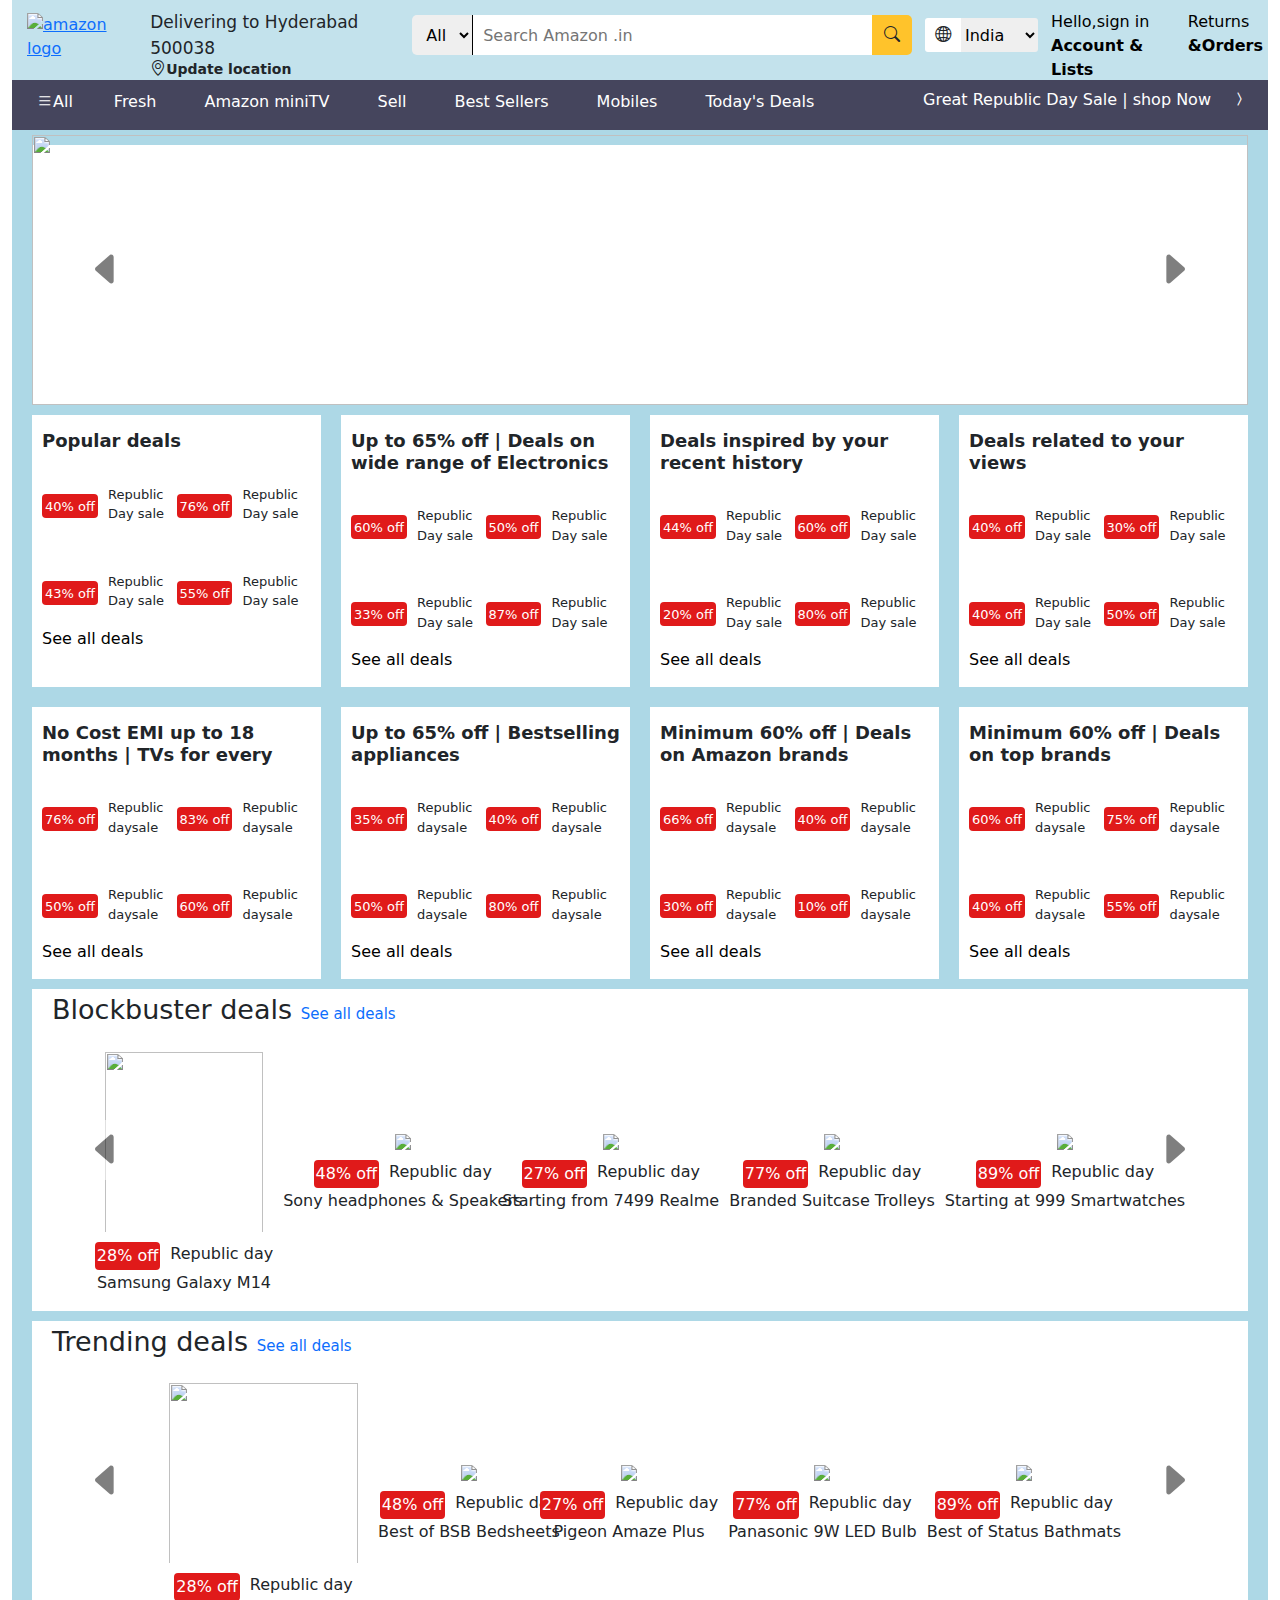
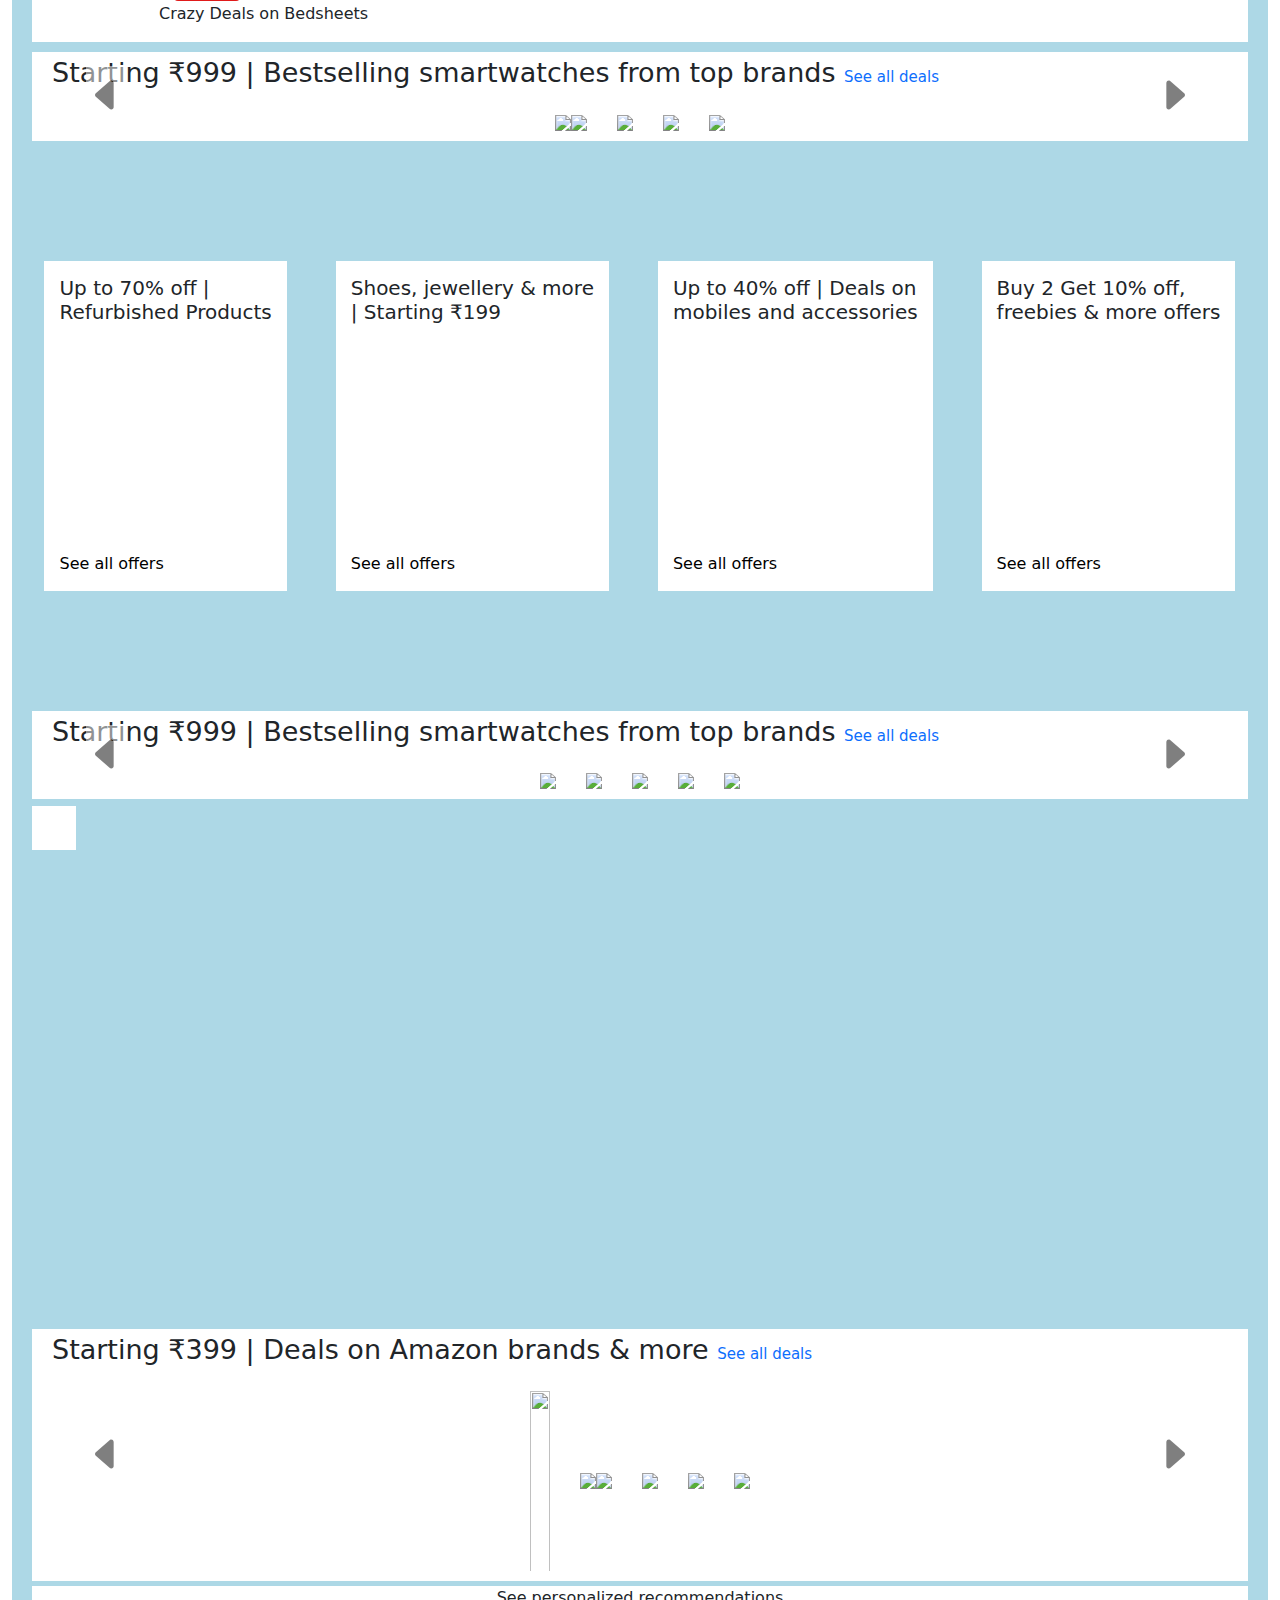
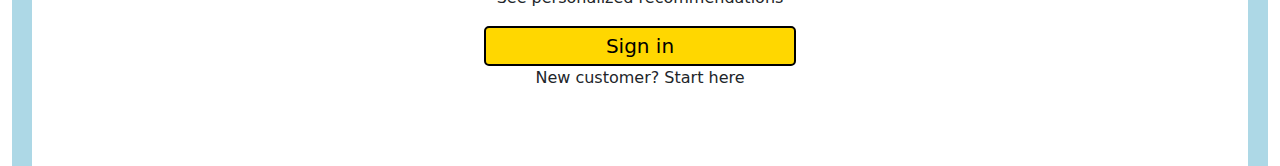
==== index.html @ d1b236c3 "Amazon" ====
<!DOCTYPE html>
<html lang="en">
<head>
    <meta charset="UTF-8">
    <meta name="viewport" content="width=device-width, initial-scale=1.0">
    <title>Document</title>
    <link rel="stylesheet" href="Amazon.css">
    <link rel="stylesheet" href="	https://cdn.jsdelivr.net/npm/bootstrap@5.3.2/dist/css/bootstrap.min.css">
    <link rel="stylesheet" href="https://cdn.jsdelivr.net/npm/bootstrap-icons@1.11.3/font/bootstrap-icons.min.css">
</head>
<body class="container-fluid">
    <div class="header">
        <div class="uppersection">
            <div class="section1">
                <a href="https://www.amazon.com"><img src="./images/amazon.inpic.png" alt="amazon logo"></a>
            </div>
            <div class="location">
                <div class="update">
                    <p>Delivering to Hyderabad 500038 <br></p>
                    <span class="ii"><i class="bi bi-geo-alt"></i></span><span class="lo">Update location</span>
                </div>
            </div>
            <div class="all">
                <div class="searchbar">
                    <select class="selectarea">
                        <option>All</option>
                        <option value="">Electronics</option>
                        <option value="">Mobiles</option>
                        <option value="">Books</option>
                        
                    </select>
                </div>
                <div class="search">
                    <input type="text" placeholder="Search Amazon .in">
                </div>
                <div class="searchicon">
                    <i class="bi bi-search"></i>
                </div>
            </div>
            <div class="globe">
                <i class="bi bi-globe2"></i>
            </div>
            <div class="s">
                <select class="s1">
                    <option>India</option>
                    <option>USA</option>
                    <option>UK</option>
                    <option>Europe</option>
                </select>
            </div>

            <div class="ac">
                <div class="p1">
                    <a href="http://127.0.0.1:5500/signin.html" target="_blank">Hello,sign in</a>
                </div>
                <div class="p2">
                    <a href="http://127.0.0.1:5500/signin.html" target="_blank">Account & Lists</a>
                </div>
            </div>
            <div class="return">
                <p><a href="http://127.0.0.1:5500/signin.html">Returns <br><span>&Orders</span> </a></p>
            </div>
            
        </div>  
    </div>
    <div class="header2">
        <div class="mainheader">
            <div class="nav">
                <span data-bs-toggle="offcanvas" data-bs-target="#offcanvascroll"><i class="bi bi-list"></i>All</span>
                <div class="offcanvas offcanvas-start"  id="offcanvascroll">
                    <div class="offcanvas-header">
                        <h3><i class="bi bi-person-circle"></i>Hello, sign in</h3>
                        <button class="btn-close" data-bs-dismiss="offcanvas"></button>
                    </div>
                    <div class="offcanvas-body">
                        <h5>Trending</h5>
                        <p>Bestsellers</p>
                        <p>New Releases</p>
                        <p>Movers and Shakers</p>
                        <hr>
                        <h5>Digital Content And Devices</h5>
                        <p>Echo & Alexa</p>
                        <p>Fire Tv</p>
                        <p>Kindle E-Readers & eBoos</p>
                        <p>Amazon Prime Video</p>
                        <p>Amazon Prime Music</p>
                    </div>
                </div>
                <ul>
                    <li><a href="https://www.amazon.in/alm/storefront?almBrandId=ctnow&ref_=nav_cs_fresh">Fresh</a></li>
                    <li><a href="https://www.amazon.in/minitv?ref_=nav_avod_desktop_topnav">Amazon miniTV</a></li>
                    <li><a href="https://www.amazon.in/b/32702023031?node=32702023031&ld=AZINSOANavDesktop_T3&ref_=nav_cs_sell_T3">Sell</a></li>
                    <li><a href="https://amazon.in/gp/bestsellers/?ref_=nav_cs_bestsellers">Best Sellers</a></li>
                    <li><a href="https://www.amazon.in/mobile-phones/b/?ie=UTF8&node=1389401031&ref_=nav_cs_mobiles">Mobiles</a></li>
                    <li><a href="https://www.amazon.in/events/greatrepublicdaysale?ref_=nav_cs_gb">Today's Deals</a></li>
                </ul>

            </div>
            <div class="sale">
                <p><a href="https://www.amazon.in/events/greatrepublicdaysale/?_encoding=UTF8&ref_=nav_swm_swm_gd&pf_rd_p=196078d5-521c-4d07-8f6d-cfdd10c6a2d6&pf_rd_s=nav-sitewide-msg&pf_rd_t=4201&pf_rd_i=navbar-4201&pf_rd_m=A21TJRUUN4KGV&pf_rd_r=PBT8S0X9VP1X83M9Q6N1">Great Republic Day Sale | shop Now<i class="bi bi-chevron-compact-right"></i></a></p>
            </div>

        </div>
    </div>
    <div class="logo">
        
    </div>
    <div class="carousel slide head w-100" id="headmainbanner"">
        <div class="carousel-inner">
            <div class="carousel-item active ok">
                <div class="mainimg">
                    <img src="./images/headpic1.png" alt="">
                </div>
            </div> 
            <div class="carousel-item ok">
                <div class="mainimg">
                    <img src="./images/headpic2.png" alt="">
                </div> 
            </div> 
            <div class="carousel-item ok">
                <div class="mainimg">
                    <img src="./images/headpic3.png" alt="">
                </div> 
            </div> 
            <div class="carousel-item ok">
                <div class="mainimg">
                    <img src="./images/headpic4.png" alt="">
                </div> 
            </div> 
        </div>
        <button class="carousel-control-prev" data-bs-target="#headmainbanner" data-bs-slide="prev">
            <span class="caret"><i class="bi bi-caret-left-fill" id="heedmai"></i></span>
        </button>
        <button class="carousel-control-next" data-bs-target="#headmainbanner" data-bs-slide="next">
            <span class="caret"><i class="bi bi-caret-right-fill" id="headmai"></i></span>
        </button>

    </div>
    <div class="main">
        <div class="section2">
            <div class="box1">
                <h4>Popular deals</h4>
                <div class="items">
                    <div class="img1">
                        <a href="https://www.amazon.in/s?k=laptops&crid=2Z7KAUZUZWGLA&sprefix=laptops%2Caps%2C301&ref=nb_sb_noss_1"><img src="./images/laptop.jpg  "alt=""></a>
                        <div class="offer">
                            <p class="off">40% off</p>
                            <p>Republic <br>
                            Day sale</p>
                        </div>
                    </div>
                    <div class="img1">
                        <a href="https://www.amazon.in/s?k=watchs&crid=1DUZ63SQCQJPV&sprefix=watchs%2Caps%2C301&ref=nb_sb_noss_2"><img src="./images/img2.jpg  "alt=""></a>
                        <div class="offer">
                            <p class="off">76% off</p>
                            <p>Republic <br>
                            Day sale</p>
                        </div>
                    </div>
                    <div class="img1">
                        <a href="https://www.amazon.in/s?k=neckband&crid=32N2BBMQFP7L0&sprefix=neckban%2Caps%2C295&ref=nb_sb_noss_2"><img src="./images/img3.jpg  "alt=""></a>
                        <div class="offer">
                            <p class="off">43% off</p>
                            <p>Republic <br>
                            Day sale</p>
                        </div>
                    </div>
                    <div class="img1">
                        <a href="https://www.amazon.in/s?k=galaxy+tab+a9%2B&crid=ASTIF28TF6QY&sprefix=galaxy+tab+a9%2B%2Caps%2C313&ref=nb_sb_noss_1"><img src="./images/img4.jpg  "alt=""></a>
                        <div class="offer">
                            <p class="off">55% off</p>
                            <p>Republic <br>
                            Day sale</p>
                        </div>
                    </div>
                    <div class="de">
                        <a href="https://www.amazon.in/events/greatrepublicdaysale?pf_rd_p=21cb3348-d15b-4dfc-9af7-541798ca462c&_encoding=UTF8&pf_rd_r=V0N07ZJT9T09Z44XZ3PN&pd_rd_wg=QST5U&ref_=dealz_m1_see_more&pd_rd_w=RvaDi&content-id=amzn1.sym.21cb3348-d15b-4dfc-9af7-541798ca462c&pd_rd_r=76907ad4-23a7-48a5-b15d-12a9cd3e875b">See all deals</a>
                    </div>
                </div>
            </div>
            <div class="box1">
                <h4>Up to 65% off | Deals on wide range of Electronics</h4>
                <div class="items">
                    <div class="img1">
                        <a href="https://www.amazon.in/s?k=laptops&crid=1LW447G8JNWWS&sprefix=%2Caps%2C338&ref=nb_sb_ss_recent_4_0_recent"><img src="./images/img5.jpg  "alt=""></a>
                        <div class="offer">
                            <p class="off">60% off</p>
                            <p>Republic <br>
                            Day sale</p>
                        </div>
                    </div>
                    <div class="img1">
                        <a href="https://www.amazon.in/s?k=laptops&crid=1LW447G8JNWWS&sprefix=%2Caps%2C338&ref=nb_sb_ss_recent_4_0_recent"><img src="./images/img6.jpg  "alt=""></a>
                        <div class="offer">
                            <p class="off">50% off</p>
                            <p>Republic <br>
                            Day sale</p>
                        </div>
                    </div>
                    <div class="img1">
                        <a href="https://www.amazon.in/s?k=watches&crid=26DSN0VDK6N7W&sprefix=%2Caps%2C298&ref=nb_sb_ss_recent_4_0_recent"><img src="./images/img7.jpg  "alt=""></a>
                        <div class="offer">
                            <p class="off">33% off</p>
                            <p>Republic <br>
                            Day sale</p>
                        </div>
                    </div>
                    <div class="img1">
                        <a href="https://www.amazon.in/s?k=neckband&crid=YERDMLSOHS0M&sprefix=%2Caps%2C284&ref=nb_sb_ss_recent_4_0_recent"><img src="./images/img8.jpg  "alt=""></a>
                        <div class="offer">
                            <p class="off">87% off</p>
                            <p>Republic <br>
                            Day sale</p>
                        </div>
                    </div>
                    <div class="de">
                        <a href="https://www.amazon.in/events/greatrepublicdaysale?pf_rd_p=21cb3348-d15b-4dfc-9af7-541798ca462c&_encoding=UTF8&pf_rd_r=V0N07ZJT9T09Z44XZ3PN&pd_rd_wg=QST5U&ref_=dealz_m1_see_more&pd_rd_w=RvaDi&content-id=amzn1.sym.21cb3348-d15b-4dfc-9af7-541798ca462c&pd_rd_r=76907ad4-23a7-48a5-b15d-12a9cd3e875b">See all deals</a>
                    </div>
                </div>
            </div>
            <div class="box1">
                <h4>Deals inspired by your recent history</h4>
                <div class="items">
                    <div class="img1">
                        <a href="https://www.amazon.in/s?k=tabs&crid=2J2VA5ANJ7QEK&sprefix=tabs%2Caps%2C405&ref=nb_sb_noss_1"><img src="./images/img9.jpg  "alt=""></a>
                        <div class="offer">
                            <p class="off">44% off</p>
                            <p>Republic <br>
                            Day sale</p>
                        </div>
                    </div>
                    <div class="img1">
                        <a href="https://www.amazon.in/deal/0465577b/?_encoding=UTF8&_encoding=UTF8&showVariations=true&ref_=dlx_gate_sd_dcl_tlt_0465577b_dt_pd_gw_unk&pd_rd_w=EcvpU&content-id=amzn1.sym.d761a35c-62db-40b5-a8d7-a59fbc8858c4&pf_rd_p=d761a35c-62db-40b5-a8d7-a59fbc8858c4&pf_rd_r=V0RB2KJWGC5BYP1PDMF6&pd_rd_wg=ppI49&pd_rd_r=9b967c74-7e36-47ef-82c2-5137ccd43429"><img src="./images/img10.jpg  "alt=""></a>
                        <div class="offer">
                            <p class="off">60% off</p>
                            <p>Republic <br>
                            Day sale</p>
                        </div>
                    </div>
                    <div class="img1">
                        <a href="https://www.amazon.in/s?k=airpods&crid=1L29CBHCGHTKN&sprefix=air%2Caps%2C272&ref=nb_sb_ss_ts-doa-p_1_3"><img src="./images/img11.jpg  "alt=""></a>
                        <div class="offer">
                            <p class="off">20% off</p>
                            <p>Republic <br>
                            Day sale</p>
                        </div>
                    </div>
                    <div class="img1">
                        <a href="https://www.amazon.in/s?k=tabs&crid=KZ3P0RK2UG2B&sprefix=%2Caps%2C277&ref=nb_sb_ss_recent_2_0_recent"><img src="./images/img12.jpg  "alt=""></a>
                        <div class="offer">
                            <p class="off">80% off</p>
                            <p>Republic <br>
                            Day sale</p>
                        </div>
                    </div>
                    <div class="de">
                        <a href="#">See all deals</a>
                    </div>

                </div>
            </div>
            <div class="box1">
                <h4>Deals related to your views</h4>
                <div class="items">
                    <div class="img1">
                        <a href="https://www.amazon.in/s?k=laptops&crid=AGD4Q6R86IID&sprefix=%2Caps%2C302&ref=nb_sb_ss_recent_3_0_recent"><img src="./images/img13.jpg  "alt=""></a>
                        <div class="offer">
                            <p class="off">40% off</p>
                            <p>Republic <br>
                            Day sale</p>
                        </div>
                    </div>
                    <div class="img1">
                        <a href="https://www.amazon.in/s?k=watches+for+men&crid=KCNEPKRTWL78&sprefix=w%2Caps%2C261&ref=nb_sb_ss_ts-doa-p_1_1"><img src="./images/img14.jpg  "alt=""></a>
                        <div class="offer">
                            <p class="off">30% off</p>
                            <p>Republic <br>
                            Day sale</p>
                        </div>
                    </div>
                    <div class="img1">
                        <a href="https://www.amazon.in/s?k=watches+for+men&crid=KCNEPKRTWL78&sprefix=w%2Caps%2C261&ref=nb_sb_ss_ts-doa-p_1_1"><img src="./images/img15.jpg  "alt=""></a>
                        <div class="offer">
                            <p class="off">40% off</p>
                            <p>Republic <br>
                            Day sale</p>
                        </div>
                    </div>
                    <div class="img1">
                        <a href="https://www.amazon.in/s?k=watches+for+men&crid=KCNEPKRTWL78&sprefix=w%2Caps%2C261&ref=nb_sb_ss_ts-doa-p_1_1"><img src="./images/img16.jpg  "alt=""></a>
                        <div class="offer">
                            <p class="off">50% off</p>
                            <p>Republic <br>
                            Day sale</p>
                        </div>
                    </div>
                    <div class="de">
                        <a href="#">See all deals</a>
                    </div>
                </div>
            </div>
            <div class="box1">
                <h4>No Cost EMI up to 18 months | TVs for every</h4>
                <div class="items">
                    <div class="img1">
                        <a href="https://www.amazon.in/s?k=tabs&crid=1DGAHM3ZFOVIG&sprefix=tabs%2Caps%2C256&ref=nb_sb_noss_1"><img src="./images/img17.jpg  "alt=""></a>
                        <div class="offer">
                            <p class="off">76% off</p>
                            <p>Republic <br>
                            daysale</p>
                        </div>
                    </div>
                    <div class="img1">
                        <a href="https://www.amazon.in/s?k=tabs&crid=1DGAHM3ZFOVIG&sprefix=tabs%2Caps%2C256&ref=nb_sb_noss_1"><img src="./images/img12.jpg  "alt=""></a>
                        <div class="offer">
                            <p class="off">83% off</p>
                            <p>Republic <br>
                            daysale</p>
                        </div>
                    </div>
                    <div class="img1">
                        <a href="https://www.amazon.in/s?k=airpods&crid=2SI48IQXO2UFE&sprefix=air%2Caps%2C273&ref=nb_sb_ss_ts-doa-p_1_3"><img src="./images/img19.jpg  "alt=""></a>
                        <div class="offer">
                            <p class="off">50% off</p>
                            <p>Republic <br>
                            daysale</p>
                        </div>
                    </div>
                    <div class="img1">
                        <a href="https://www.amazon.in/s?k=neckband&crid=2ULXTGIUUTX9I&sprefix=%2Caps%2C272&ref=nb_sb_ss_recent_5_0_recent"><img src="./images/img20.jpg  "alt=""></a>
                        <div class="offer">
                            <p class="off">60% off</p>
                            <p>Republic <br>
                            daysale</p>
                        </div>
                    </div>
                    <div class="de">
                        <a href="#">See all deals</a>
                    </div>
                </div>
            </div>
            <div class="box1">
                <h4>Up to 65% off | Bestselling appliances</h4>
                <div class="items">
                    <div class="img1">
                        <a href="https://www.amazon.in/s?k=airbuds&crid=3SBXL6JBB16TZ&sprefix=a%2Caps%2C263&ref=nb_sb_ss_ts-doa-p_2_1"><img src="./images/img21.jpg  "alt=""></a>
                        <div class="offer">
                            <p class="off">35% off</p>
                            <p>Republic <br>
                            daysale</p>
                        </div>
                    </div>
                    <div class="img1">
                        <a href="https://www.amazon.in/s?k=airbuds&crid=3SBXL6JBB16TZ&sprefix=a%2Caps%2C263&ref=nb_sb_ss_ts-doa-p_2_1"><img src="./images/img22.jpg  "alt=""></a>
                        <div class="offer">
                            <p class="off">40% off</p>
                            <p>Republic <br>
                            daysale</p>
                        </div>
                    </div>
                    <div class="img1">
                        <a href="https://www.amazon.in/s?k=iphone+back+covers&crid=3CQF9MNEKDK2G&sprefix=iphone+back+covers%2Caps%2C285&ref=nb_sb_noss_1"><img src="./images/img23.jpg  "alt=""></a>
                        <div class="offer">
                            <p class="off">50% off</p>
                            <p>Republic <br>
                            daysale</p>
                        </div>
                    </div>
                    <div class="img1">
                        <a href="https://www.amazon.in/s?k=iphone+back+covers&crid=3CQF9MNEKDK2G&sprefix=iphone+back+covers%2Caps%2C285&ref=nb_sb_noss_1"><img src="./images/img28.jpg  "alt=""></a>
                        <div class="offer">
                            <p class="off">80% off</p>
                            <p>Republic <br>
                            daysale</p>
                        </div>
                    </div>
                    <div class="de">
                        <a href="#">See all deals</a>
                    </div>
                </div>
            </div>
            <div class="box1">
                <h4>Minimum 60% off | Deals on Amazon brands</h4>
                <div class="items">
                    <div class="img1">
                        <a href="https://www.amazon.in/s?k=watches+for+men&crid=30B3I1J22EIV2&sprefix=watchs%2Caps%2C293&ref=nb_sb_ss_ts-doa-p_1_6"><img src="./images/img25.jpg "alt=""></a>
                        <div class="offer">
                            <p class="off">66% off</p>
                            <p>Republic <br>
                            daysale</p>
                        </div>
                    </div>
                    <div class="img1">
                        <a href="https://www.amazon.in/s?k=tabs&crid=1UPGY9PG5VJYL&sprefix=tab%2Caps%2C266&ref=nb_sb_noss_1"><img src="./images/img24.jpg  "alt=""></a>
                        <div class="offer">
                            <p class="off">40% off</p>
                            <p>Republic <br>
                            daysale</p>
                        </div>
                    </div>
                    <div class="img1">
                        <a href="https://www.amazon.in/s?k=watches+for+men&crid=I08G4OW9M3GL&sprefix=watchs%2Caps%2C279&ref=nb_sb_ss_ts-doa-p_1_6"><img src="./images/img26.jpg  "alt=""></a>
                        <div class="offer">
                            <p class="off">30% off</p>
                            <p>Republic <br>
                            daysale</p>
                        </div>
                    </div>
                    <div class="img1">
                        <a href="https://www.amazon.in/s?k=iphone+14+covers&crid=SISQMDJKUDV6&sprefix=iphone+14+cover%2Caps%2C269&ref=nb_sb_noss_1"><img src="./images/img27.jpg  "alt=""></a>
                        <div class="offer">
                            <p class="off">10% off</p>
                            <p>Republic <br>
                            daysale</p>
                        </div>
                    </div>
                    <div class="de">
                        <a href="#">See all deals</a>
                    </div>
                </div>
            </div>
            <div class="box1 down">
                <h4>Minimum 60% off | Deals on top brands</h4>
                <div class="items">
                    <div class="img1">
                        <a href="https://www.amazon.in/s?k=earpods&crid=1HE186PG4LLXY&sprefix=ea%2Caps%2C265&ref=nb_sb_ss_ts-doa-p_1_2"><img src="./images/img29.jpg  "alt=""></a>
                        <div class="offer">
                            <p class="off">60% off</p>
                            <p>Republic <br>
                            daysale</p>
                        </div>
                    </div>
                    <div class="img1">
                        <a href="https://www.amazon.in/s?k=watchs&crid=31UFBQTNZRMM0&sprefix=watchs%2Caps%2C275&ref=nb_sb_noss_2"><img src="./images/img30.jpg  "alt=""></a>
                        <div class="offer">
                            <p class="off">75% off</p>
                            <p>Republic <br>
                            daysale</p>
                        </div>
                    </div>
                    <div class="img1">
                        <a href="https://www.amazon.in/s?k=suitcase+for+travel&crid=156LSDTPC4BWY&sprefix=suit%2Caps%2C288&ref=nb_sb_ss_ts-doa-p_3_4"><img src="./images/img31.jpg  "alt=""></a>
                        <div class="offer">
                            <p class="off">40% off</p>
                            <p>Republic <br>
                            daysale</p>
                        </div>
                    </div>
                    <div class="img1">
                        <a href="https://www.amazon.in/s?k=tabs+cover&crid=157I45NWWHIFY&sprefix=tabs+cover%2Caps%2C298&ref=nb_sb_noss_1"><img src="./images/img33.jpg  "alt=""></a>
                        <div class="offer">
                            <p class="off">55% off</p>
                            <p>Republic <br>
                            daysale</p>
                        </div>
                    </div>
                    <div class="de">
                        <a href="#">See all deals</a>
                    </div>
                </div>
            </div>
        </div>
    </div>
    <div class="carousel slide head w-100" id="topbanner"">
        <div class="carousel-inner">
            <div class="heading">
                <h3>Blockbuster deals <a href="#">See all deals</a></h3>
            </div>
            <div class="carousel-item active ok">
                <div class="all3">
                    <div class="n">
                        <a href="https://www.amazon.in/Samsung-Segments-Smartphone-Octa-Core-Processor/dp/B0BZCSSNV7/?_encoding=UTF8&_encoding=UTF8&ref_=dlx_gate_sd_dcl_tlt_e132d1c2_dt_pd_gw_unk&pd_rd_w=ZURge&content-id=amzn1.sym.d761a35c-62db-40b5-a8d7-a59fbc8858c4&pf_rd_p=d761a35c-62db-40b5-a8d7-a59fbc8858c4&pf_rd_r=A3X2M86BKG0C4Y20TY1M&pd_rd_wg=UgOnV&pd_rd_r=35858b7a-b00d-4374-9a57-448f6d2935af"><img src="./images/phone1.jpg" class="w-100 d-inline"></a>
                        <div class="of">
                            <p class="scroll">28% off</p>
                            <p>Republic day</p>
                        </div>
                        <p>Samsung Galaxy M14</p>

                    </div>
                    <div class="n">
                        <a href="https://www.amazon.in/stores/page/preview/?_encoding=UTF8&_encoding=UTF8&isPreview=1&isSlp=1&asins=B09XS7JWHH%2CB084685MT1%2CB0863TXGM3%2CB0961X3R2H%2CB0C33XXS56%2CB0BZP2H373%2CB09XSDMT4F%2CB0BS1PRC4L%2CB09PC695Q9%2CB0BS1RT9S2%2CB0BS1QCFHX%2CB0863FR3S9%2CB091CQH6VT%2CB09YL76VSR%2CB0BXXPG6FP%2CB0C345M3T7%2CB0BZPK3XFQ%2CB09PC4YK12%2CB09CG2P4Z2%2CB09CGB6VRR%2CB09C12JHP6%2CB0BS74M665%2CB0C29RGC8L%2CB0BYPFNW6T%2CB094TJ5FBF%2CB0C9ZYSJSK%2CB09SQWQ4TC%2CB0C29CL98P%2CB0BS1QB15L%2CB0C29CMM4R%2CB0BWLCLZPS%2CB0BYPGGDZX%2CB0BLYXQ512%2CB09PC6QJHP%2CB0C37HLFGL%2CB09CGDZHC5%2CB0C9ZSN3P1%2CB08FMSFXKN%2CB0BCZNDS6W%2CB09YL296PM%2CB0C296VD7T%2CB0C29BL8BS%2CB0B7RZFW93%2CB0B7S2TQ7V%2CB0BCZKW2WJ%2CB0BCZMWX1M%2CB0C4YY6WXX%2CB0CQ4LP8K4%2CB09QLHDQN5%2CB09RQV181B%2CB09RQV88P1%2CB099YZVS99%2CB09YVTN6H3%2CB09YVS1N3Z%2CB09G6N77YX%2CB09G6QQFY7%2CB09G6QCCH1%2CB09G6N5T58%2CB09JYPV2SV%2CB09JYGPCTW%2CB09JYSL3PC%2CB09JYW69W1%2CB09YVVQMZN%2CB09YVT3P37%2CB0B8TG2BLT%2CB0BCJZLP82%2CB0BCK1R2WY%2CB0BCKQW34R%2CB0BCK2C21R%2CB0BCJYXXJF%2CB0BCKQD2DR%2CB0C3WJ2NM2%2CB0C6LFJ1N2%2CB0C7B35XM3%20%2CB0C41W6PMT%2CB0BDTFDB1M%2CB094T99V63%2CB08FMT6ZM1%2CB094T6NYV9%2CB0B43Y8GHZ&ref_=dlx_gate_sd_dcl_tlt_3607ef18_dt_pd_gw_unk&pd_rd_w=ZURge&content-id=amzn1.sym.d761a35c-62db-40b5-a8d7-a59fbc8858c4&pf_rd_p=d761a35c-62db-40b5-a8d7-a59fbc8858c4&pf_rd_r=A3X2M86BKG0C4Y20TY1M&pd_rd_wg=UgOnV&pd_rd_r=35858b7a-b00d-4374-9a57-448f6d2935af"><img src="./images/earbards2.jpg" class="50 d-inline"></a>
                        <div class="of">
                            <p class="scroll">48% off</p>
                            <p>Republic day</p>
                        </div>
                        <p>Sony headphones & Speakers</p>
                    </div>
                    <div class="nn">
                        <a href="https://www.amazon.in/realme-Feather-Segment-Charging-Slimmest/dp/B0C45N5VPT/?_encoding=UTF8&_encoding=UTF8&ref_=dlx_gate_sd_dcl_tlt_98683387_dt_pd_gw_unk&pd_rd_w=ZURge&content-id=amzn1.sym.d761a35c-62db-40b5-a8d7-a59fbc8858c4&pf_rd_p=d761a35c-62db-40b5-a8d7-a59fbc8858c4&pf_rd_r=A3X2M86BKG0C4Y20TY1M&pd_rd_wg=UgOnV&pd_rd_r=35858b7a-b00d-4374-9a57-448f6d2935af"><img src="./images/phone2.jpg" class="50 d-inline"></a>
                        <div class="of">
                            <p class="scroll">27% off</p>
                            <p>Republic day</p>
                        </div>
                        <p>Starting from 7499 Realme</p>
                    </div>
                    <div class="n">
                        <a href="https://www.amazon.in/Safari-Polycarbonate-Hardsided-Luggage-THORSHARPANTI554WBLK/dp/B07FK2VSF4?ref_=Oct_DLandingS_D_0465577b_1"><img src="./images/case5.jpg" class="50 d-inline"></a>
                        <div class="of">
                            <p class="scroll">77% off</p>
                            <p>Republic day</p>
                        </div>
                        <p>Branded Suitcase Trolleys</p>
                    </div>
                    <div class="n">
                        <a href="https://www.amazon.in/Fire-Boltt-Bluetooth-Calling-Assistance-Resolution/dp/B0BF57RN3K/?_encoding=UTF8&pd_rd_w=pbU3J&content-id=amzn1.sym.b08cc46b-fcfd-4d6e-b3c5-0aac688f1b89&pf_rd_p=b08cc46b-fcfd-4d6e-b3c5-0aac688f1b89&pf_rd_r=A3X2M86BKG0C4Y20TY1M&pd_rd_wg=Qd3Qs&pd_rd_r=243b0da3-80ae-4ff8-99a7-359f1265afcf&ref_=pd_gw_CEPC"><img src="./images/watch2.jpg" class="50 d-inline"></a>
                        <div class="of">
                            <p class="scroll">89% off</p>
                            <p>Republic day</p>
                        </div>
                        <p>Starting at 999 Smartwatches</p>
                    </div>
                </div>
            </div> 
            <div class="carousel-item ok">
                <div class="all3">
                    
                    <div class="n">
                        <a href="https://www.amazon.in/s?k=ear+buds"></a><img src="./images/img11.jpg" class="50 d-inline">
                        <div class="of">
                            <p class="scroll">83% off</p>
                            <p>Republic day</p>
                        </div>
                        <p>Realme Headphones</p>
                    </div>
                    <div class="n">
                        <a href="https://www.amazon.in/deal/b5ded8f2/?_encoding=UTF8&_encoding=UTF8&showcolourVariations=true&moreDeals=64776055&ref_=dlx_gate_sd_dcl_tlt_b5ded8f2_dt_pd_gw_unk&pd_rd_w=ZURge&content-id=amzn1.sym.d761a35c-62db-40b5-a8d7-a59fbc8858c4&pf_rd_p=d761a35c-62db-40b5-a8d7-a59fbc8858c4&pf_rd_r=A3X2M86BKG0C4Y20TY1M&pd_rd_wg=UgOnV&pd_rd_r=35858b7a-b00d-4374-9a57-448f6d2935af"><img src="./images/bag.jpg" class="50 d-inline"></a>
                        <div class="of">
                            <p class="scroll">27% off</p>
                            <p>Republic day</p>
                        </div>
                        <p>Footwear & Handbags</p>
                    </div>
                    <div class="n">
                        <a href="https://www.amazon.in/s?k=laptops&crid=RKLEZKU5E115&sprefix=laptops%2Caps%2C280&ref=nb_sb_noss_1"></a><img src="./images/img6.jpg" class="50 d-inline">
                        <div class="of">
                            <p class="scroll">89% off</p>
                            <p>Republic day</p>
                        </div>
                        <p>Budget Laptops</p>
                    </div>

                    <div class="nn">
                        <a href="https://www.amazon.in/s?k=watches+for+men&crid=2RIVU5DCBE4V&sprefix=watchs%2Caps%2C327&ref=nb_sb_ss_ts-doa-p_2_6"></a><img src="./images/img15.jpg" class="50 d-inline">
                        <div class="of">
                            <p class="scroll">40% off</p>
                            <p>Republic day</p>
                        </div>
                        <p>Starting at 999</p>
                    </div>
                    <div class="nn">
                        <a href="https://www.amazon.in/s?k=neckband&crid=2YDSRAPD7AHDQ&sprefix=nec%2Caps%2C278&ref=nb_sb_ss_ts-doa-p_3_3"></a><img src="./images/img20.jpg" class="50 d-inline">
                        <div class="of">
                            <p class="scroll">83% off</p>
                            <p>Republic day</p>
                        </div>
                        <p>Best Earphones 499</p>
                    </div>
                    
                </div>
            </div> 
        </div>
        <button class="carousel-control-prev" data-bs-target="#topbanner" data-bs-slide="prev">
            <span class="caret"><i class="bi bi-caret-left-fill"></i></span>
        </button>
        <button class="carousel-control-next" data-bs-target="#topbanner" data-bs-slide="next">
            <span class="caret"><i class="bi bi-caret-right-fill"></i></span>
        </button>

    </div>
    <div class="carousel slide head w-100" id="bottombanner"">
       
        <div class="carousel-inner">
            <div class="heading">
                <h3>Trending deals <a href="#">See all deals</a></h3>
            </div>
            <div class="carousel-item active ok">
                <div class="all3">
                    <div class="n">
                        <a href="https://www.amazon.in/BSB-HOME-Cotton-Printed-Bedsheets/dp/B095MV8TFN/?_encoding=UTF8&_encoding=UTF8&ref_=dlx_gate_sd_dcl_tlt_af554d0c_dt_pd_gw_unk&pd_rd_w=h6rQS&content-id=amzn1.sym.9f243ab5-c7cc-4930-b731-5a4b56de421c&pf_rd_p=9f243ab5-c7cc-4930-b731-5a4b56de421c&pf_rd_r=G8354FCK2PM0YXETBQYB&pd_rd_wg=ylPnn&pd_rd_r=1717b01d-e0a9-459f-9c1c-6d790aee42bf"><img src="./images/bed2.jpg" class="w-100 d-inline"></a>
                        <div class="of">
                            <p class="scroll">28% off</p>
                            <p>Republic day</p>
                        </div>
                        <p>Crazy Deals on Bedsheets</p>

                    </div>
                    <div class="n">
                        <a href="https://www.amazon.in/BSB-HOME-Microfiber-Collections-Wrinklefree/dp/B0CQN43BRT/?_encoding=UTF8&_encoding=UTF8&ref_=dlx_gate_sd_dcl_tlt_ae85b4f2_dt_pd_gw_unk&pd_rd_w=h6rQS&content-id=amzn1.sym.9f243ab5-c7cc-4930-b731-5a4b56de421c&pf_rd_p=9f243ab5-c7cc-4930-b731-5a4b56de421c&pf_rd_r=G8354FCK2PM0YXETBQYB&pd_rd_wg=ylPnn&pd_rd_r=1717b01d-e0a9-459f-9c1c-6d790aee42bf"><img src="./images/bed1.jpg" class="50 d-inline"></a>
                        <div class="of">
                            <p class="scroll">48% off</p>
                            <p>Republic day</p>
                        </div>
                        <p>Best of BSB Bedsheets</p>
                    </div>
                    <div class="nn">
                        <a href="https://www.amazon.in/Pigeon-Electric-Stainless-Shut-off-Feature/dp/B07WMS7TWB/?_encoding=UTF8&_encoding=UTF8&ref_=dlx_gate_sd_dcl_tlt_74c4910a_dt_pd_gw_unk&pd_rd_w=h6rQS&content-id=amzn1.sym.9f243ab5-c7cc-4930-b731-5a4b56de421c&pf_rd_p=9f243ab5-c7cc-4930-b731-5a4b56de421c&pf_rd_r=G8354FCK2PM0YXETBQYB&pd_rd_wg=ylPnn&pd_rd_r=1717b01d-e0a9-459f-9c1c-6d790aee42bf"><img src="./images/cup.jpg" class="50 d-inline"></a>
                        <div class="of">
                            <p class="scroll">27% off</p>
                            <p>Republic day</p>
                        </div>
                        <p>Pigeon Amaze Plus</p>
                    </div>
                    <div class="n">
                        <a href="https://www.amazon.in/Panasonic-Bulb-Surge-Protection-Light/dp/B0CCL6ML79/?_encoding=UTF8&_encoding=UTF8&ref_=dlx_gate_sd_dcl_tlt_c069ae75_dt_pd_gw_unk&pd_rd_w=h6rQS&content-id=amzn1.sym.9f243ab5-c7cc-4930-b731-5a4b56de421c&pf_rd_p=9f243ab5-c7cc-4930-b731-5a4b56de421c&pf_rd_r=G8354FCK2PM0YXETBQYB&pd_rd_wg=ylPnn&pd_rd_r=1717b01d-e0a9-459f-9c1c-6d790aee42bf"><img src="./images/bulb.jpg" class="50 d-inline"></a>
                        <div class="of">
                            <p class="scroll">77% off</p>
                            <p>Republic day</p>
                        </div>
                        <p>Panasonic 9W LED Bulb</p>
                    </div>
                    <div class="n">
                        <a href="https://www.amazon.in/s?k=bathmat&crid=4NIPJ6H7GKT7&sprefix=bathmat%2Caps%2C282&ref=nb_sb_noss_2"><img src="./images/mat.jpg" class="50 d-inline"></a>
                        <div class="of">
                            <p class="scroll">89% off</p>
                            <p>Republic day</p>
                        </div>
                        <p>Best of Status Bathmats</p>
                    </div>
                </div>
            </div> 
            <div class="carousel-item ok">
                <div class="all3">
                    <div class="n">
                        <a href="https://www.amazon.in/SJEWARE-Pairs-Solid-Ankle-Multicolor/dp/B0BZVZYXV5/?_encoding=UTF8&_encoding=UTF8&ref_=dlx_gate_sd_dcl_tlt_64c5a314_dt_pd_gw_unk&pd_rd_w=h6rQS&content-id=amzn1.sym.9f243ab5-c7cc-4930-b731-5a4b56de421c&pf_rd_p=9f243ab5-c7cc-4930-b731-5a4b56de421c&pf_rd_r=G8354FCK2PM0YXETBQYB&pd_rd_wg=ylPnn&pd_rd_r=1717b01d-e0a9-459f-9c1c-6d790aee42bf"><img src="./images/sox.jpg" class="50 d-inline"></a>
                        <div class="of">
                            <p class="scroll">40% off</p>
                            <p>Republic day</p>
                        </div>
                        <p>Pack Of 12 socks</p>
                    </div>
                    
                    <div class="n">
                        <a href="https://www.amazon.in/dp/B0821PN8L4?ref_=Oct_DLandingS_D_c73bad99_NA"><img src="./images/presto1.jpg" class="50 d-inline"></a>
                        <div class="of">
                            <p class="scroll">83% off</p>
                            <p>Republic day</p>
                        </div>
                        <p>Amazon Brand</p>
                    </div>
                    <div class="n">
                        <a href="https://www.amazon.in/dp/B09Y6LJ74V/?_encoding=UTF8&_encoding=UTF8&ref_=dlx_gate_sd_dcl_tlt_c8e0d217_dt_pd_gw_unk&pd_rd_w=h6rQS&content-id=amzn1.sym.9f243ab5-c7cc-4930-b731-5a4b56de421c&pf_rd_p=9f243ab5-c7cc-4930-b731-5a4b56de421c&pf_rd_r=G8354FCK2PM0YXETBQYB&pd_rd_wg=ylPnn&pd_rd_r=1717b01d-e0a9-459f-9c1c-6d790aee42bf"><img src="./images/men.jpg" class="50 d-inline"></a>
                        <div class="of">
                            <p class="scroll">27% off</p>
                            <p>Republic day</p>
                        </div>
                        <p>Allen Solly Men's Sweatshirt</p>
                    </div>
                    <div class="n">
                        <a href="https://www.amazon.in/Pigeon-Favourite-Induction-Aluminium-Pressure/dp/B00VK5MCMI/?_encoding=UTF8&_encoding=UTF8&ref_=dlx_gate_sd_dcl_tlt_a65a8201_dt_pd_gw_unk&pd_rd_w=h6rQS&content-id=amzn1.sym.9f243ab5-c7cc-4930-b731-5a4b56de421c&pf_rd_p=9f243ab5-c7cc-4930-b731-5a4b56de421c&pf_rd_r=G8354FCK2PM0YXETBQYB&pd_rd_wg=ylPnn&pd_rd_r=1717b01d-e0a9-459f-9c1c-6d790aee42bf"><img src="./images/kukar.jpg" class="50 d-inline"></a>
                        <div class="of">
                            <p class="scroll">89% off</p>
                            <p>Republic day</p>
                        </div>
                        <p>Pigeon By Stovekarft</p>
                    </div>

                    <div class="n">
                        <a href="https://www.amazon.in/dp/B07S2QXDTF?ref_=Oct_DLandingS_D_7ed9d022_NA"><img src="./images/presto3.jpg" class="50 d-inline"></a>
                        <div class="of">
                            <p class="scroll">40% off</p>
                            <p>Republic day</p>
                        </div>
                        <p>hi hello</p>
                    </div>
                   
                </div>
            </div> 
        </div>
        <button class="carousel-control-prev" data-bs-target="#bottombanner" data-bs-slide="prev">
            <span class="caret"><i class="bi bi-caret-left-fill"></i></span>
        </button>
        <button class="carousel-control-next" data-bs-target="#bottombanner" data-bs-slide="next">
            <span class="caret"><i class="bi bi-caret-right-fill"></i></span>
        </button>

    </div>
    <div class="carousel slide head w-100" id="watchbanner"">
       
        <div class="carousel-inner">
            <div class="heading">
                <h3>Starting ₹999 | Bestselling smartwatches from top brands <a href="#">See all deals</a></h3>
            </div>
            <div class="carousel-item active ok">
                <div class="all3">
            
                    <div class="n">
                        <a href="https://www.amazon.in/Noise-Launched-Bluetooth-Assistance-Metallic/dp/B0BW4F5PY3/?_encoding=UTF8&pd_rd_w=ygnyc&content-id=amzn1.sym.b08cc46b-fcfd-4d6e-b3c5-0aac688f1b89&pf_rd_p=b08cc46b-fcfd-4d6e-b3c5-0aac688f1b89&pf_rd_r=G8354FCK2PM0YXETBQYB&pd_rd_wg=ylPnn&pd_rd_r=1717b01d-e0a9-459f-9c1c-6d790aee42bf&ref_=pd_gw_CEPC"><img src="./images/watch3.jpg" class="50 d-inline"></a>
                        
                    </div>
                    <div class="nn">
                        <a href="https://www.amazon.in/Noise-Launched-Bluetooth-Calling-Tracking/dp/B0BJ72WZQ7/?_encoding=UTF8&pd_rd_w=ygnyc&content-id=amzn1.sym.b08cc46b-fcfd-4d6e-b3c5-0aac688f1b89&pf_rd_p=b08cc46b-fcfd-4d6e-b3c5-0aac688f1b89&pf_rd_r=G8354FCK2PM0YXETBQYB&pd_rd_wg=ylPnn&pd_rd_r=1717b01d-e0a9-459f-9c1c-6d790aee42bf&ref_=pd_gw_CEPC"><img src="./images/watch4.jpg" class="50 d-inline"></a>
                       
                    </div>
                    <div class="n">
                        <a href="https://www.amazon.in/Noise-Advanced-Bluetooth-Brightness-Smartwatch/dp/B0B6BLTGTT/?_encoding=UTF8&pd_rd_w=ygnyc&content-id=amzn1.sym.b08cc46b-fcfd-4d6e-b3c5-0aac688f1b89&pf_rd_p=b08cc46b-fcfd-4d6e-b3c5-0aac688f1b89&pf_rd_r=G8354FCK2PM0YXETBQYB&pd_rd_wg=ylPnn&pd_rd_r=1717b01d-e0a9-459f-9c1c-6d790aee42bf&ref_=pd_gw_CEPC"><img src="./images/watch5.jpg" class="50 d-inline"></a>
                        
                    </div>
                    <div class="n">
                        <a href="https://www.amazon.in/Fire-Boltt-Bluetooth-Smartwatch-Assistant-Monitoring/dp/B0BRKXXPZ7/?_encoding=UTF8&pd_rd_w=ygnyc&content-id=amzn1.sym.b08cc46b-fcfd-4d6e-b3c5-0aac688f1b89&pf_rd_p=b08cc46b-fcfd-4d6e-b3c5-0aac688f1b89&pf_rd_r=G8354FCK2PM0YXETBQYB&pd_rd_wg=ylPnn&pd_rd_r=1717b01d-e0a9-459f-9c1c-6d790aee42bf&ref_=pd_gw_CEPC"><img src="./images/watch6.jpg" class="50 d-inline"></a>
                       
                    </div>
                    <div class="n">
                        <a href="https://www.amazon.in/Fire-Boltt-Stainless-Display-Bluetooth-Assistant/dp/B0CH8BY8DG/?_encoding=UTF8&pd_rd_w=ygnyc&content-id=amzn1.sym.b08cc46b-fcfd-4d6e-b3c5-0aac688f1b89&pf_rd_p=b08cc46b-fcfd-4d6e-b3c5-0aac688f1b89&pf_rd_r=G8354FCK2PM0YXETBQYB&pd_rd_wg=ylPnn&pd_rd_r=1717b01d-e0a9-459f-9c1c-6d790aee42bf&ref_=pd_gw_CEPC"><img src="./images/watch7.jpg" class="50 d-inline"></a>
                       
                    </div>
            
                </div>
            </div> 
            <div class="carousel-item ok">
                <div class="all3">
                    <div class="n">
                        <a href="https://www.amazon.in/boAt-Advanced-Dedicated-Bluetooth-Ecosystem/dp/B0BRL3C7HL/?_encoding=UTF8&pd_rd_w=ygnyc&content-id=amzn1.sym.b08cc46b-fcfd-4d6e-b3c5-0aac688f1b89&pf_rd_p=b08cc46b-fcfd-4d6e-b3c5-0aac688f1b89&pf_rd_r=G8354FCK2PM0YXETBQYB&pd_rd_wg=ylPnn&pd_rd_r=1717b01d-e0a9-459f-9c1c-6d790aee42bf&ref_=pd_gw_CEPC"><img src="./images/watch9.jpg" class="50 d-inline"></a>
                    </div>
                    
                    <div class="n">
                        <a href="https://www.amazon.in/Fire-Boltt-Stainless-Bluetooth-Smartwatch-Monitoring/dp/B0BY2PWDFQ/?_encoding=UTF8&pd_rd_w=ygnyc&content-id=amzn1.sym.b08cc46b-fcfd-4d6e-b3c5-0aac688f1b89&pf_rd_p=b08cc46b-fcfd-4d6e-b3c5-0aac688f1b89&pf_rd_r=G8354FCK2PM0YXETBQYB&pd_rd_wg=ylPnn&pd_rd_r=1717b01d-e0a9-459f-9c1c-6d790aee42bf&ref_=pd_gw_CEPC"><img src="./images/watch10.jpg" class="50 d-inline"></a>
                    </div>
                    <div class="n">
                        <a href="https://www.amazon.in/Fire-Boltt-Bluetooth-Calling-Assistance-Monitoring/dp/B0B852Z6GY/?_encoding=UTF8&pd_rd_w=ygnyc&content-id=amzn1.sym.b08cc46b-fcfd-4d6e-b3c5-0aac688f1b89&pf_rd_p=b08cc46b-fcfd-4d6e-b3c5-0aac688f1b89&pf_rd_r=G8354FCK2PM0YXETBQYB&pd_rd_wg=ylPnn&pd_rd_r=1717b01d-e0a9-459f-9c1c-6d790aee42bf&ref_=pd_gw_CEPC"><img src="./images/watch11.jpg" class="50 d-inline"></a>

                    </div>
                    <div class="n">
                        <a href="https://www.amazon.in/Noise-Bluetooth-Tracking-Detection-Midnight/dp/B0B5LWP12T/?_encoding=UTF8&pd_rd_w=ygnyc&content-id=amzn1.sym.b08cc46b-fcfd-4d6e-b3c5-0aac688f1b89&pf_rd_p=b08cc46b-fcfd-4d6e-b3c5-0aac688f1b89&pf_rd_r=G8354FCK2PM0YXETBQYB&pd_rd_wg=ylPnn&pd_rd_r=1717b01d-e0a9-459f-9c1c-6d790aee42bf&ref_=pd_gw_CEPC"><img src="./images/watch12.jpg" class="50 d-inline"></a>
                    </div>

                    <div class="n">
                        <a href="https://www.amazon.in/Fire-Boltt-Asteroid-Bluetooth-Resolution-Assistance/dp/B0C5D2HW1Z/?_encoding=UTF8&pd_rd_w=ygnyc&content-id=amzn1.sym.b08cc46b-fcfd-4d6e-b3c5-0aac688f1b89&pf_rd_p=b08cc46b-fcfd-4d6e-b3c5-0aac688f1b89&pf_rd_r=G8354FCK2PM0YXETBQYB&pd_rd_wg=ylPnn&pd_rd_r=1717b01d-e0a9-459f-9c1c-6d790aee42bf&ref_=pd_gw_CEPC"><img src="./images/watch13.jpg" class="50 d-inline"></a>
                    </div>
                   
                </div>
            </div> 
        </div>
        <button class="carousel-control-prev" data-bs-target="#watchbanner" data-bs-slide="prev">
            <span class="caret"><i class="bi bi-caret-left-fill"></i></span>
        </button>
        <button class="carousel-control-next" data-bs-target="#watchbanner" data-bs-slide="next">
            <span class="caret"><i class="bi bi-caret-right-fill"></i></span>
        </button>

    </div>
    <div class="section5">
        <div class="mainsection5">
            <div class="cont1">
                <h3>Up to 70% off | <br>
                Refurbished Products</h3>
                <a href="https://www.amazon.in/b/?_encoding=UTF8&node=12497409031&pd_rd_w=Orb74&content-id=amzn1.sym.7adcda29-8b22-47f0-ba96-c496cd6c388d&pf_rd_p=7adcda29-8b22-47f0-ba96-c496cd6c388d&pf_rd_r=G8354FCK2PM0YXETBQYB&pd_rd_wg=ylPnn&pd_rd_r=1717b01d-e0a9-459f-9c1c-6d790aee42bf&ref_=pd_gw_unk"><img src="./images/cover1.jpg" alt=""></a>
                <a href="#">See all offers</a>
            </div>
            <div class="cont1">
                <h3>Shoes, jewellery & more <br>|
                     Starting ₹199</h3>
                <a href="https://www.amazon.in/b/?_encoding=UTF8&node=29423973031&pd_rd_w=L5uub&content-id=amzn1.sym.dcf15cce-ab4d-4621-b1cc-c6e7a0787a25&pf_rd_p=dcf15cce-ab4d-4621-b1cc-c6e7a0787a25&pf_rd_r=G8354FCK2PM0YXETBQYB&pd_rd_wg=ylPnn&pd_rd_r=1717b01d-e0a9-459f-9c1c-6d790aee42bf&ref_=pd_gw_unk"><img src="./images/cover2.jpg" alt=""></a>
                <a href="#">See all offers</a>
            </div>
            <div class="cont1">
                <h3>Up to 40% off | Deals on <br> mobiles and accessories</h3>
                <a href="https://www.amazon.in/b/?_encoding=UTF8&ie=UTF8&node=31818347031&pd_rd_w=sEP7W&content-id=amzn1.sym.ca0bb24d-f871-4b8c-aa21-a2661b55043a&pf_rd_p=ca0bb24d-f871-4b8c-aa21-a2661b55043a&pf_rd_r=ZMQZSK895WRH6KSTSCZZ&pd_rd_wg=FnbPN&pd_rd_r=9fb9b579-4c22-4e44-933e-a2c9d7852eb6&ref_=pd_gw_unk"><img src="./images/cover3.jpg" alt=""></a>
                <a href="#">See all offers</a>
            </div>
            <div class="cont1">
                <h3>Buy 2 Get 10% off,<br> freebies & more offers</h3>
                <a href="https://www.amazon.in/b/?_encoding=UTF8&ie=UTF8&node=1389402031&ref_=JANartDesktopCC&pd_rd_w=7M48i&content-id=amzn1.sym.332fddaa-a5f8-4a61-b73d-9890e04e95cb&pf_rd_p=332fddaa-a5f8-4a61-b73d-9890e04e95cb&pf_rd_r=90JN353GAKXEQ4WRSATZ&pd_rd_wg=olVz0&pd_rd_r=cad61358-19fe-4dd1-81e3-9fa17c85ea51"><img src="./images/cover4.jpg" alt=""></a>
                <a href="#">See all offers</a>
            </div>
        </div>
    </div>
    <div class="carousel slide head w-100" id="middlebanner"">
       
        <div class="carousel-inner">
            <div class="heading">
                <h3>Starting ₹999 | Bestselling smartwatches from top brands <a href="#">See all deals</a></h3>
            </div>
            <div class="carousel-item active ok">
                <div class="all33">
                    <div class="n">
                        <a href="https://www.amazon.in/Maybelline-York-Colossal-Liner-Kajal/dp/B08T6S9BRD/?_encoding=UTF8&pd_rd_w=uanOs&content-id=amzn1.sym.ed581484-0101-41a7-b8ea-6519c3b6edda&pf_rd_p=ed581484-0101-41a7-b8ea-6519c3b6edda&pf_rd_r=90JN353GAKXEQ4WRSATZ&pd_rd_wg=olVz0&pd_rd_r=cad61358-19fe-4dd1-81e3-9fa17c85ea51&ref_=pd_gw_Beauty"><img src="./images/gro7.jpg" class="50 d-inline"></a>
                    </div>
                    
                    <div class="n">
                        <a href="https://www.amazon.in/Lakme-Flawless-Matte-Complexion-Compact/dp/B00GLPC218/?_encoding=UTF8&pd_rd_w=uanOs&content-id=amzn1.sym.ed581484-0101-41a7-b8ea-6519c3b6edda&pf_rd_p=ed581484-0101-41a7-b8ea-6519c3b6edda&pf_rd_r=90JN353GAKXEQ4WRSATZ&pd_rd_wg=olVz0&pd_rd_r=cad61358-19fe-4dd1-81e3-9fa17c85ea51&ref_=pd_gw_Beauty"><img src="./images/gro8.jpg" class="50 d-inline"></a>
                    </div>
                    <div class="n">
                        <a href="https://www.amazon.in/Maybelline-Hypercurl-Mascara-Waterproof-Black/dp/B0079Z0AMM/?_encoding=UTF8&pd_rd_w=uanOs&content-id=amzn1.sym.ed581484-0101-41a7-b8ea-6519c3b6edda&pf_rd_p=ed581484-0101-41a7-b8ea-6519c3b6edda&pf_rd_r=90JN353GAKXEQ4WRSATZ&pd_rd_wg=olVz0&pd_rd_r=cad61358-19fe-4dd1-81e3-9fa17c85ea51&ref_=pd_gw_Beauty"><img src="./images/gro9.jpg" class="50 d-inline"></a>

                    </div>
                    <div class="n">
                        <a href="https://www.amazon.in/Lakme-Lipstick-Burgundy-Passion-Matte/dp/B092636SGT/?_encoding=UTF8&pd_rd_w=uanOs&content-id=amzn1.sym.ed581484-0101-41a7-b8ea-6519c3b6edda&pf_rd_p=ed581484-0101-41a7-b8ea-6519c3b6edda&pf_rd_r=90JN353GAKXEQ4WRSATZ&pd_rd_wg=olVz0&pd_rd_r=cad61358-19fe-4dd1-81e3-9fa17c85ea51&ref_=pd_gw_Beauty&th=1"><img src="./images/gro10.jpg" class="50 d-inline"></a>
                    </div>

                    <div class="n">
                        <a href="https://www.amazon.in/Maybelline-York-Concealer-Medium-6-8ml/dp/B0046VGJJA/?_encoding=UTF8&pd_rd_w=uanOs&content-id=amzn1.sym.ed581484-0101-41a7-b8ea-6519c3b6edda&pf_rd_p=ed581484-0101-41a7-b8ea-6519c3b6edda&pf_rd_r=90JN353GAKXEQ4WRSATZ&pd_rd_wg=olVz0&pd_rd_r=cad61358-19fe-4dd1-81e3-9fa17c85ea51&ref_=pd_gw_Beauty"><img src="./images/gro11.jpg" class="50 d-inline"></a>
                    </div>
                   
                </div>
            </div> 
            <div class="carousel-item ok">
                <div class="all33">
                    <div class="n">
                        <a href="https://www.amazon.in/Lakme-Eyeconic-Insta-Kajal-Black/dp/B08Z47JR2G/?_encoding=UTF8&pd_rd_w=uanOs&content-id=amzn1.sym.ed581484-0101-41a7-b8ea-6519c3b6edda&pf_rd_p=ed581484-0101-41a7-b8ea-6519c3b6edda&pf_rd_r=90JN353GAKXEQ4WRSATZ&pd_rd_wg=olVz0&pd_rd_r=cad61358-19fe-4dd1-81e3-9fa17c85ea51&ref_=pd_gw_Beauty"><img src="./images/gro1.jpg" class="50 d-inline"></a>
                    </div>
                    
                    <div class="n">
                        <a href="https://www.amazon.in/Sunscreen-Protection-Natural-Dermatologically-Formula/dp/B085T374WK/?_encoding=UTF8&pd_rd_w=uanOs&content-id=amzn1.sym.ed581484-0101-41a7-b8ea-6519c3b6edda&pf_rd_p=ed581484-0101-41a7-b8ea-6519c3b6edda&pf_rd_r=90JN353GAKXEQ4WRSATZ&pd_rd_wg=olVz0&pd_rd_r=cad61358-19fe-4dd1-81e3-9fa17c85ea51&ref_=pd_gw_Beauty"><img src="./images/gro2.jpg" class="50 d-inline"></a>
                    </div>
                    <div class="n">
                        <a href="https://www.amazon.in/Maybelline-Express-Colossal-Waterproof-Mascara/dp/B00D2XGT8Y/?_encoding=UTF8&pd_rd_w=uanOs&content-id=amzn1.sym.ed581484-0101-41a7-b8ea-6519c3b6edda&pf_rd_p=ed581484-0101-41a7-b8ea-6519c3b6edda&pf_rd_r=90JN353GAKXEQ4WRSATZ&pd_rd_wg=olVz0&pd_rd_r=cad61358-19fe-4dd1-81e3-9fa17c85ea51&ref_=pd_gw_Beauty"><img src="./images/gro3.jpg" class="50 d-inline"></a>

                    </div>
                    <div class="n">
                        <a href="https://www.amazon.in/Sunscreen-Protection-Natural-Dermatologically-Formula/dp/B085T374WK/?_encoding=UTF8&pd_rd_w=uanOs&content-id=amzn1.sym.ed581484-0101-41a7-b8ea-6519c3b6edda&pf_rd_p=ed581484-0101-41a7-b8ea-6519c3b6edda&pf_rd_r=90JN353GAKXEQ4WRSATZ&pd_rd_wg=olVz0&pd_rd_r=cad61358-19fe-4dd1-81e3-9fa17c85ea51&ref_=pd_gw_Beauty"><img src="./images/gro4.jpg" class="50 d-inline"></a>
                    </div>

                    <div class="n">
                        <a href="https://www.amazon.in/Lakme-Peach-Moisturizer-Sunscreen-Lotion/dp/B00GSSJMUC/?_encoding=UTF8&pd_rd_w=uanOs&content-id=amzn1.sym.ed581484-0101-41a7-b8ea-6519c3b6edda&pf_rd_p=ed581484-0101-41a7-b8ea-6519c3b6edda&pf_rd_r=90JN353GAKXEQ4WRSATZ&pd_rd_wg=olVz0&pd_rd_r=cad61358-19fe-4dd1-81e3-9fa17c85ea51&ref_=pd_gw_Beauty"><img src="./images/gro5.jpg" class="50 d-inline"></a>
                    </div>
                    <div class="n">
                        <a href="https://www.amazon.in/Maybelline-Sensational-Liquid-Lipstick-Nuance/dp/B099FNN755/?_encoding=UTF8&pd_rd_w=uanOs&content-id=amzn1.sym.ed581484-0101-41a7-b8ea-6519c3b6edda&pf_rd_p=ed581484-0101-41a7-b8ea-6519c3b6edda&pf_rd_r=90JN353GAKXEQ4WRSATZ&pd_rd_wg=olVz0&pd_rd_r=cad61358-19fe-4dd1-81e3-9fa17c85ea51&ref_=pd_gw_Beauty"><img src="./images/gro6.jpg" class="50 d-inline"></a>
                    </div>
                    <div class="n">
                        <a href="https://www.amazon.in/Maybelline-Matte-Poreless-Liquid-Foundation/dp/B087XGB1VJ/?_encoding=UTF8&pd_rd_w=uanOs&content-id=amzn1.sym.ed581484-0101-41a7-b8ea-6519c3b6edda&pf_rd_p=ed581484-0101-41a7-b8ea-6519c3b6edda&pf_rd_r=90JN353GAKXEQ4WRSATZ&pd_rd_wg=olVz0&pd_rd_r=cad61358-19fe-4dd1-81e3-9fa17c85ea51&ref_=pd_gw_Beauty&th=1"><img src="./images/gro12.jpg" class="50 d-inline"></a>
                    </div>
                    <div class="n">
                        <a href="https://www.amazon.in/Swiss-Beauty-Professional-Face-Brush/dp/B08MQKXPQT/?_encoding=UTF8&pd_rd_w=uanOs&content-id=amzn1.sym.ed581484-0101-41a7-b8ea-6519c3b6edda&pf_rd_p=ed581484-0101-41a7-b8ea-6519c3b6edda&pf_rd_r=90JN353GAKXEQ4WRSATZ&pd_rd_wg=olVz0&pd_rd_r=cad61358-19fe-4dd1-81e3-9fa17c85ea51&ref_=pd_gw_Beauty&th=1"><img src="./images/gro13.jpg" class="50 d-inline"></a>
                    </div>
                </div>
            </div>
        </div>
        <button class="carousel-control-prev" data-bs-target="#middlebanner" data-bs-slide="prev">
            <span class="caret"><i class="bi bi-caret-left-fill"></i></span>
        </button>
        <button class="carousel-control-next" data-bs-target="#middlebanner" data-bs-slide="next">
            <span class="caret"><i class="bi bi-caret-right-fill"></i></span>
        </button>

    </div>
    
    <div class="section6">
        <div class="mainsection6">
            <div class="plane">
                <img src="./images/plane.jpg" alt="">
            </div>
        </div>
    </div>
    <div class="carousel slide head w-100" id="lastbanner"">
       
        <div class="carousel-inner">
            <div class="heading">
                <h3>Starting ₹399 | Deals on Amazon brands & more <a href="#">See all deals</a></h3>
            </div>
            <div class="carousel-item active ok">
                <div class="all3">
                    <div class="n">
                        <a href="https://www.amazon.in/s?k=airbuds&crid=3F3ZKSMVNRT69&sprefix=air%2Caps%2C282&ref=nb_sb_ss_ts-doa-p_2_3"><img src="./images/bird1.jpg" class="w-100 d-inline"></a>
                    </div>
                    <div class="n">
                        <a href="https://www.amazon.in/s?k=airbuds&crid=3F3ZKSMVNRT69&sprefix=air%2Caps%2C282&ref=nb_sb_ss_ts-doa-p_2_3"><img src="./images/bird2.jpg" class="50 d-inline"></a>
                        
                    </div>
                    <div class="nn">
                        <a href="https://www.amazon.in/s?k=neckband+earphones&crid=21PUYBMVDSOQ5&sprefix=neck%2Caps%2C276&ref=nb_sb_ss_ts-doa-p_2_4"><img src="./images/bird3.jpg" class="50 d-inline"></a>
                       
                    </div>
                    <div class="n">
                        <a href="https://www.amazon.in/s?k=neckband+earphones&crid=21PUYBMVDSOQ5&sprefix=neck%2Caps%2C276&ref=nb_sb_ss_ts-doa-p_2_4"><img src="./images/bird4.jpg" class="50 d-inline"></a>
                        
                    </div>
                    <div class="n">
                        <a href="https://www.amazon.in/s?k=neckband+earphones&crid=21PUYBMVDSOQ5&sprefix=neck%2Caps%2C276&ref=nb_sb_ss_ts-doa-p_2_4"><img src="./images/bird5.jpg" class="50 d-inline"></a>
                       
                    </div>
                    <div class="n">
                        <a href="https://www.amazon.in/AmazonBasics-50-Inch-Lightweight-Tripod-Bag/dp/B00XI87KV8/ref=sr_1_14?crid=3G0BCV5ZBGOOD&keywords=tripod&qid=1705500458&sprefix=trip%2Caps%2C292&sr=8-14"><img src="./images/bird11.jpg" class="50 d-inline"></a>
                       
                    </div>
                
                </div>
            </div> 
            <div class="carousel-item ok">
                <div class="all3">
                    <div class="n">
                        <a href="https://www.amazon.in/AmazonBasics-50-Inch-Lightweight-Tripod-Bag/dp/B00XI87KV8/ref=sr_1_14?crid=3G0BCV5ZBGOOD&keywords=tripod&qid=1705500458&sprefix=trip%2Caps%2C292&sr=8-14"><img src="./images/bird6.jpg" class="50 d-inline"></a>
                     
                    </div>
                    
                    <div class="n">
                        <a href="https://www.amazon.in/Gorilla-Flexible-Reflectors-Umbrellas-Flashlights/dp/B0BRZF329M/ref=sr_1_5?crid=3G0BCV5ZBGOOD&keywords=tripod&qid=1705500458&sprefix=trip%2Caps%2C292&sr=8-5"><img src="./images/bird7.jpg" class="50 d-inline"></a>
                        
                    </div>
                    <div class="n">
                        <a href="https://www.amazon.in/s?k=home+theatre&crid=KVWDMGBF7636&sprefix=home+%2Caps%2C304&ref=nb_sb_ss_ts-doa-p_2_5"><img src="./images/bird8.jpg" class="50 d-inline"></a>
                       
                    </div>
                    <div class="n">
                        <a href="https://www.amazon.in/AmazonBasics-Wireless-Bluetooth-Antenna-Tablets/dp/B0BRJHV1BS/ref=sr_1_69?crid=2HVQIHGF1GOPO&keywords=amazon+basics&qid=1705500626&sprefix=amazo%2Caps%2C310&sr=8-69"><img src="./images/bird9.jpg" class="50 d-inline"></a>
                        
                    </div>                   
                </div>
            </div> 
        </div>
        <button class="carousel-control-prev" data-bs-target="#lastbanner" data-bs-slide="prev">
            <span class="caret"><i class="bi bi-caret-left-fill"></i></span>
        </button>
        <button class="carousel-control-next" data-bs-target="#lastbanner" data-bs-slide="next">
            <span class="caret"><i class="bi bi-caret-right-fill"></i></span>
        </button>

    </div>
    <div class="section7">
        <div class="main7">
            <p>See personalized recommendations</p>
            <div class="btn7">
                <a href="http://127.0.0.1:5500/signin.html" target="_blank">Sign in</a>
            </div>
            <p>New customer? Start here</p>
        </div>
    </div>
   
   
   
    <script src="	https://cdn.jsdelivr.net/npm/bootstrap@5.3.2/dist/js/bootstrap.bundle.min.js"></script>
</body>
</html>
---- Amazon.css ----
@import url("https://cdn.jsdelivr.net/npm/bootstrap-icons@1.11.3/font/bootstrap-icons.min.css");
*{
    margin: 0;
    padding: 0;
    box-sizing: border-box;
}


.section1 img{
    height:27px;
    border: transparent;
    cursor: pointer;
      
}
.section1{
    border: transparent;
    height: 50px;
    margin-top:12px ;
    margin-left: 10px;
    display: flex;
    justify-content: center;
    align-items: center;
}
.section1:hover{
    border: 1px solid black;
}

.uppersection{
    display: flex;
    width: 100%;
    gap: 20px;
    background-color: rgb(195, 226, 236);
    height: 80px;
    padding: 0px 5px;
   
}
.update p{
    font-size: 17px;
    width: 250px;
    display: flex;
   
}
.update{
    border: transparent;
    height: 50px;
    margin-top: 10px;
    cursor: pointer;
}
.update:hover{
    border: 1px solid black;
}
.selectarea{
    width: 60px;
    height: 40px;
    border: none;
    border-top-left-radius: 5px;
    border-bottom-left-radius: 5px;
    display: flex;
    justify-content: center;
    align-items: center;
    text-align: center;
    margin-top: 15px;
    cursor: pointer;
}
.searchicon{
    background-color: rgb(255, 195, 43);
    height: 40px;
    padding: 10px;
    display: flex;
    justify-content: center;
    align-items: center;
    border-top-right-radius: 5px;
    border-bottom-right-radius: 5px;
    width: 40px;
    margin-top: 15px;
    cursor: pointer;

}
.searchicon:hover{
    background-color: rgb(252, 182, 6);
}
.all{
    display: flex;
    margin-left: -8px;
}
input{
    height: 40px;
    width: 400px;
    border: none;
    border-left: 1px solid black;
    padding-left: 10px;
   
}
.search{
    margin-top: 15px;
}
.lo{
    position: relative;
    top: -20px;
    font-size: 14px;
    font-weight: bold;
    
    
}

.ii{
    font-weight: bold;
    position: relative;
    top: -20px;
    
}
.s{
    margin-top: 18px;
    position: relative;
    left: -27px;
   
}
.s1{
    height: 34px;
    border: none;
    border-top-right-radius: 3px;
    border-bottom-right-radius: 3px;
    cursor: pointer;

}
.ac{
    margin-top: 10px;
    position: relative;
    left: -37px;
    border: transparent;
    height: 50px;
    padding: 0px 3px;
    cursor: pointer;
}
.ac a{
    text-decoration: none;
    color: black;
}
.ac:hover{
    border: 1px solid black;
}
.p1{
    width: 120px;
}
.p2{
    font-weight: bold;
}
.return{
    margin-left: -45px;
    margin-top: 10px;
    cursor: pointer;
    height: 60px;
}
.return a{
    text-decoration: none;
    color: black;
}
.return:hover{
    border: 1px solid black;
}
.return p span{
    font-weight: bold;
}


.globe{
    margin-top: 18px;
    background-color: white;
    width: 40px;
    height: 33px;
    display: flex;
    justify-content: center;
    align-items: center;
    position: relative;
    left: -7px;
    padding: 17px 4px;
    border-top-left-radius: 3px;
    border-bottom-left-radius: 3px;
    cursor: pointer;
}


.mainheader{
    display: flex;
    justify-content: space-between;
    align-items: center;
    background-color: rgba(12, 12, 43, 0.765);
    color: white;
    height: 50px;
    
    
}
.mainheader ul {
    display: flex;
    list-style-type: none;
    gap: 40px;
}
.sale a{
    display: flex;
    gap: 20px;
    margin-right: 20px;
    margin-top: 10px;
    cursor: pointer;
    border: 1px solid transparent;
    height: 40px;
    line-height: 33px;
    text-decoration: none;
    color: white;
}
.sale a:hover{
    border: 1px solid white;
}

.nav{
    display: flex;
    margin-left: 20px;
    margin-top: 10px;
    cursor: pointer;  
}
.nav ul li a{
   padding: 4px;
   text-decoration: none;
   color: white;
}

.nav ul li a:hover{
    border: 1px solid white;
   
}
.nav span{
    cursor: pointer;
    border: transparent;
    padding: 5px;
    height: 35px;
    margin-top: -5px;
}
.nav span:hover{
    border: 1px solid white;
}

.mainimg img{
    height: 270px;
    width: 100%;
}
.img1 img{
    height: 120px;
    transition: 0.4s;
}
.img1 img:hover{
    transform: scale(0.9);
}
.items{
    display: grid;
    grid-template-columns: 1fr 1fr;
    margin-top: -7px;
    
   
}
.offer{
    display: flex;
    gap: 10px;
    margin-top: 8px;
    font-size: 13px;

}
.off{
    background-color: rgb(224, 26, 26);
    height: 24px;
    color: rgb(255, 255, 255);
    padding:3px;
    margin-top: 9px;
    border-radius: 4px;
}
.box1{
    background-color: white;
    width: 100%;
    padding: 15px 10px;
    margin-left: 5px;
    
  
}

.main{
    background-color: lightblue;
    width: 100%;

}
.main .section1{
    height: 100%;
}
.main .section2{
    display: grid;
    grid-template-columns: repeat(4,1fr);
    gap: 20px;
    width: 100%;
    padding: 5px 20px;
    margin-left: -5px;
    cursor: pointer;
    
}
.deal{
    position: relative;
    top: -13px;
}
.deal a{
    text-decoration: none;
    color: black;
}
.box1 h4{
    font-size: 18px;
    font-weight: bold;
}
.de a{
    text-decoration: none;
    color:black;

}
.all3 img{
    height: 200px; 
    padding: 10px;
    transition: 0.4s;
    cursor: pointer;
}
.all3{
    display: flex;
    gap: 10px;
    justify-content: center;
    align-items: center;

}
.ok{
    background-color: white;
    margin-top: 10px;
    padding-top: 10px;
}

.of{
    display: flex;
    gap: 10px;
    margin-bottom: -15px;
    justify-content: center;

}
.caret{
    background-color: rgb(255, 255, 255);
    font-size: 40px;
    color: black;
    display: flex;
    justify-content: space-between;
    align-items: center;
}
.scroll{
    background-color:rgb(224, 26, 26);
    padding: 2px;
    border-radius: 4px;
    color: white;
}
.n{
    background-color:white;
    
}
.heading{
    margin-bottom: -18px;
    
}
.heading a{
    text-decoration: none;
    font-size: 15px;

}
.heading{
    background-color: white;
    padding: 5px 20px;
        
}
.carousel-inner{
    background-color:lightblue;
    padding: 5px 20px;
   
}
.nn{
    margin-left: -30px;
}
.all3 img:hover{
    transform: scale(0.9);
}
.heading h3{
    font-size: 27px;
    
}
.carousel{
    background-color: red;
}
.cont1{
    background-color: white;
    padding: 15px;
    border: 2px solid lightblue;
  
}
.cont1 img{
    height: 200px;
    display: flex;
    margin-bottom: 20px;
}
.mainsection5{
    width: 100%;
    height: 70vh;
    display: flex;
    justify-content: space-around;
    align-items: center;
    background-color: lightblue;
    margin-top: -35px;
    padding: 0px 8px;
    margin-bottom: -35px;
}
.cont1 a{
    text-decoration: none;
    color: black;
}.cont1 h3{
    font-size: 20px;
}
.n,.nn{
    text-align: center;
}
.plane img{
    height: 293px;
    object-fit: cover;
    border: 2px solid white;
    padding: 20px;
    background-color: white;
    margin-top: 2px;
}
.mainsection6{
    height: 70vh;
    padding: 0px 20px;
    background-color: lightblue;
    margin-bottom: -110px;
}
.all33 img{
    height: 250px; 
    padding: 10px;
    transition: 0.4s;
    cursor: pointer;
    transition: 0.4s;
}
.all33{
    display: flex;
    gap: 10px;
    justify-content: center;
    align-items: center;
}
.all33 img:hover{
    transform: scale(0.9);
}
.section7{
    width: 100%;
    display: flex;
    justify-content: center;
    align-items: center;
    height: 100%;
    background-color: lightblue;
    padding: 0px 20px;
    
    
}
.main7{
    height: 20vh;
    background-color: white;
    width: 100%;
    text-align: center;
    
    
}
.main7 p{
    cursor: pointer;
}
.btn7{
    display: flex;
    justify-content: center;
    align-content: center;
    cursor: pointer;
}
.btn7 a{
    padding: 3px 120px;
    background-color: gold;
    border: 2px solid black;
    text-decoration: none;
    color: black;
    border-radius: 5px;
    font-size: 20px;
    
}
.btn7 a:hover{
    background-color: rgb(239, 206, 20);
}

.offcanvas-header{
    background-color: darkgray;
}
.offcanvas-header h3 i{
    margin-right: 5px;
}
.mainimg img{
   margin-top: -20px;
     
}
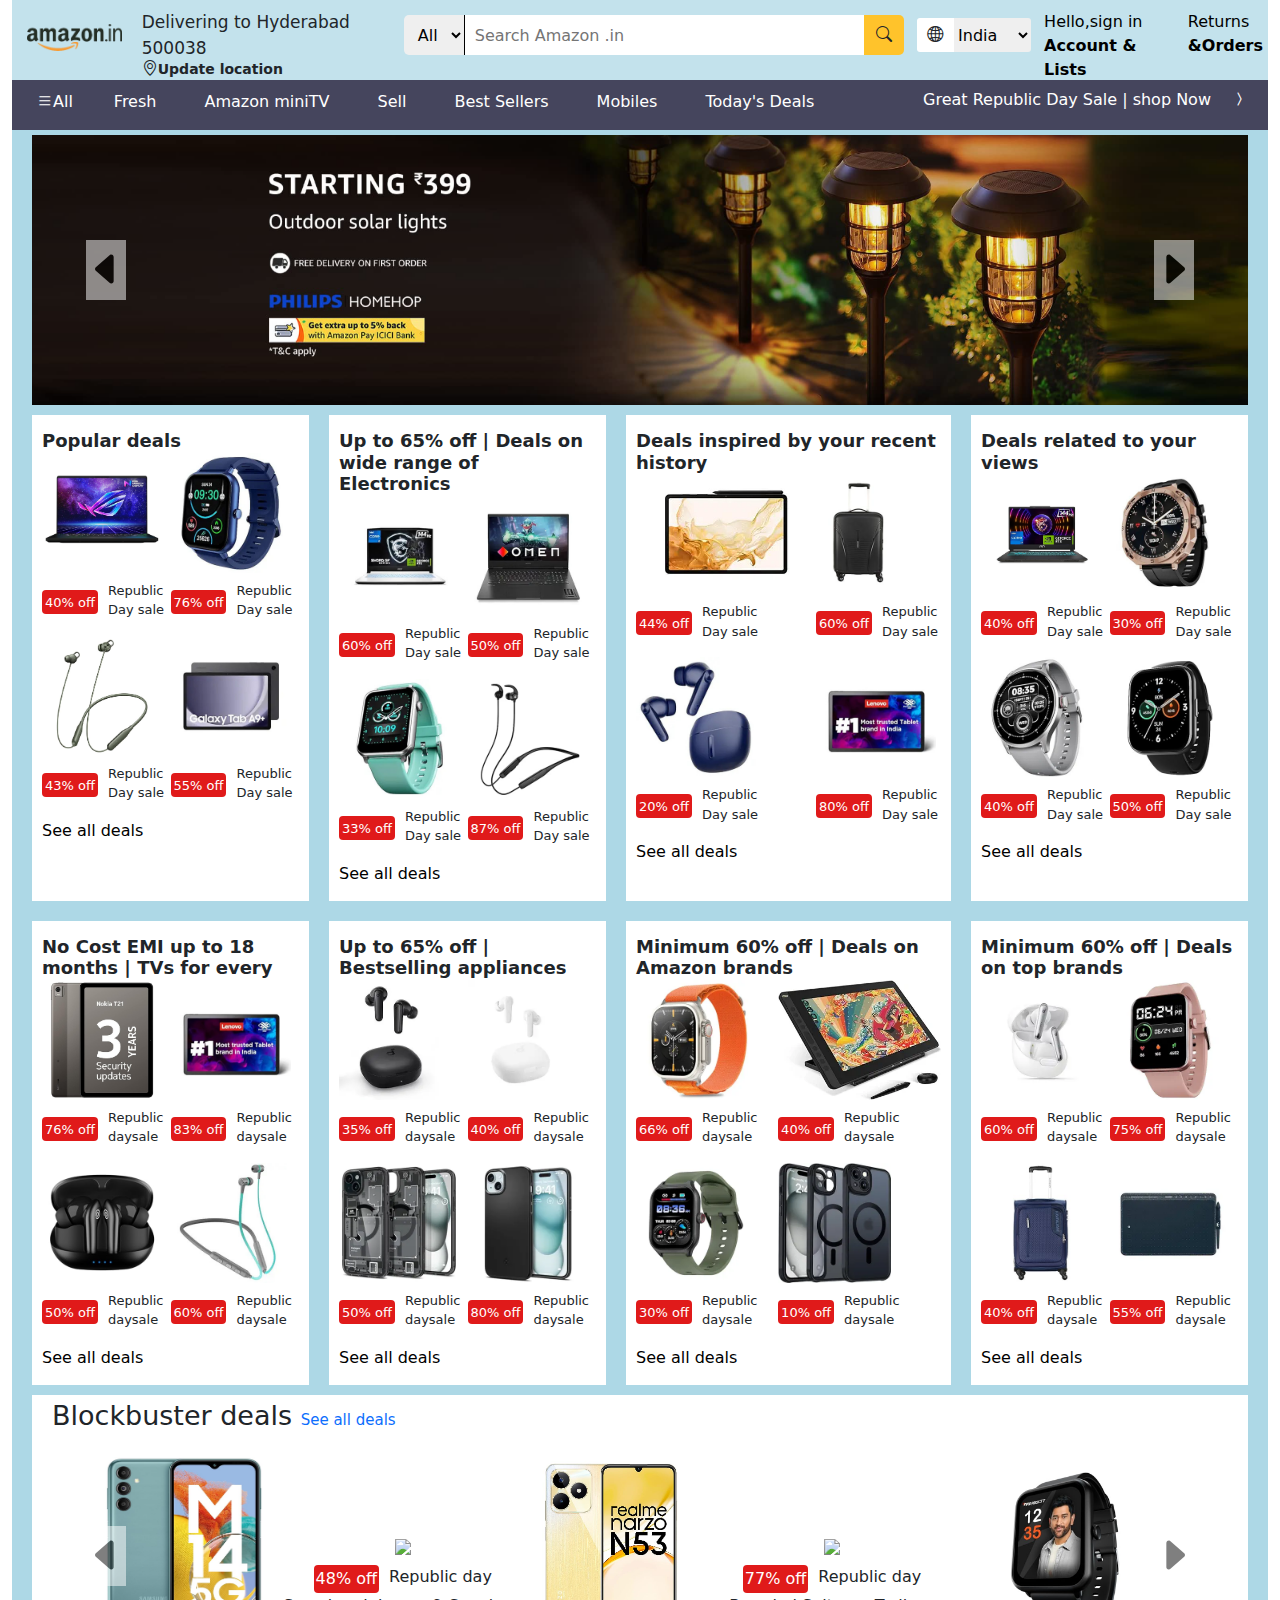
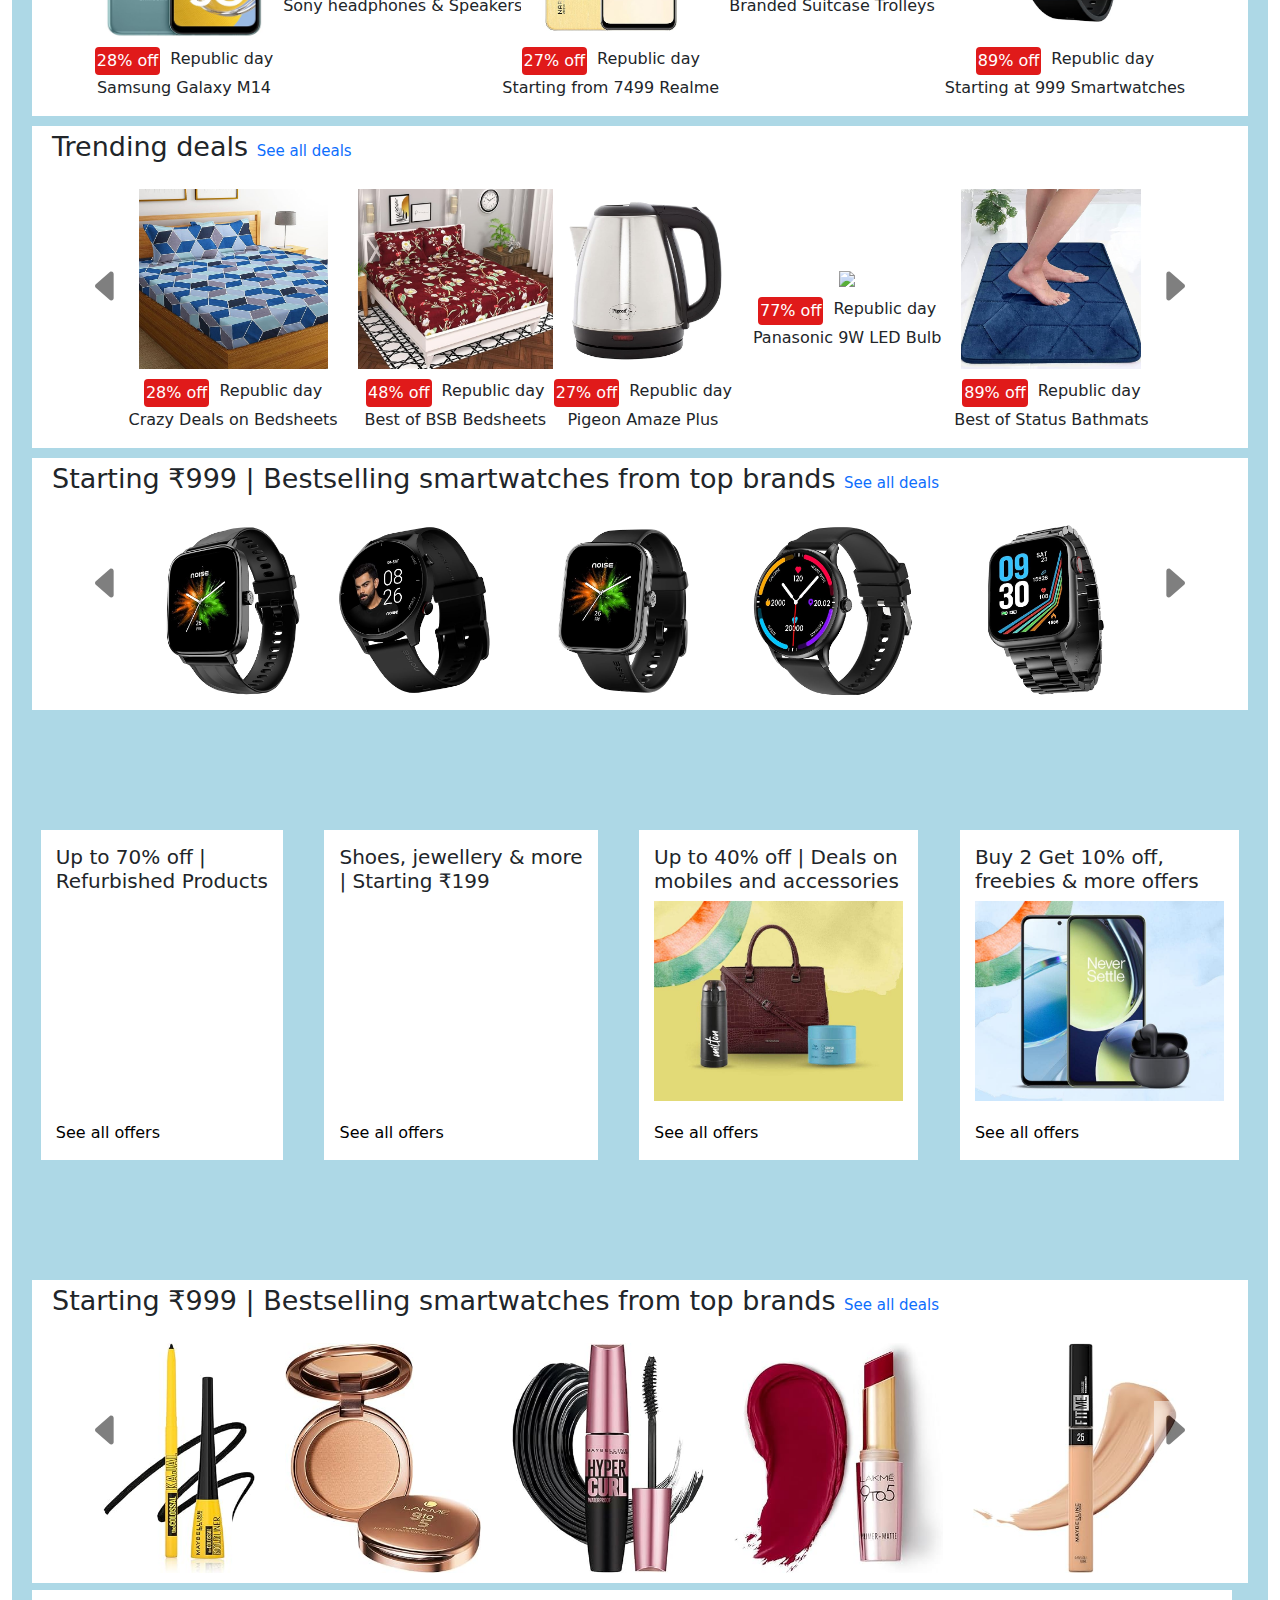
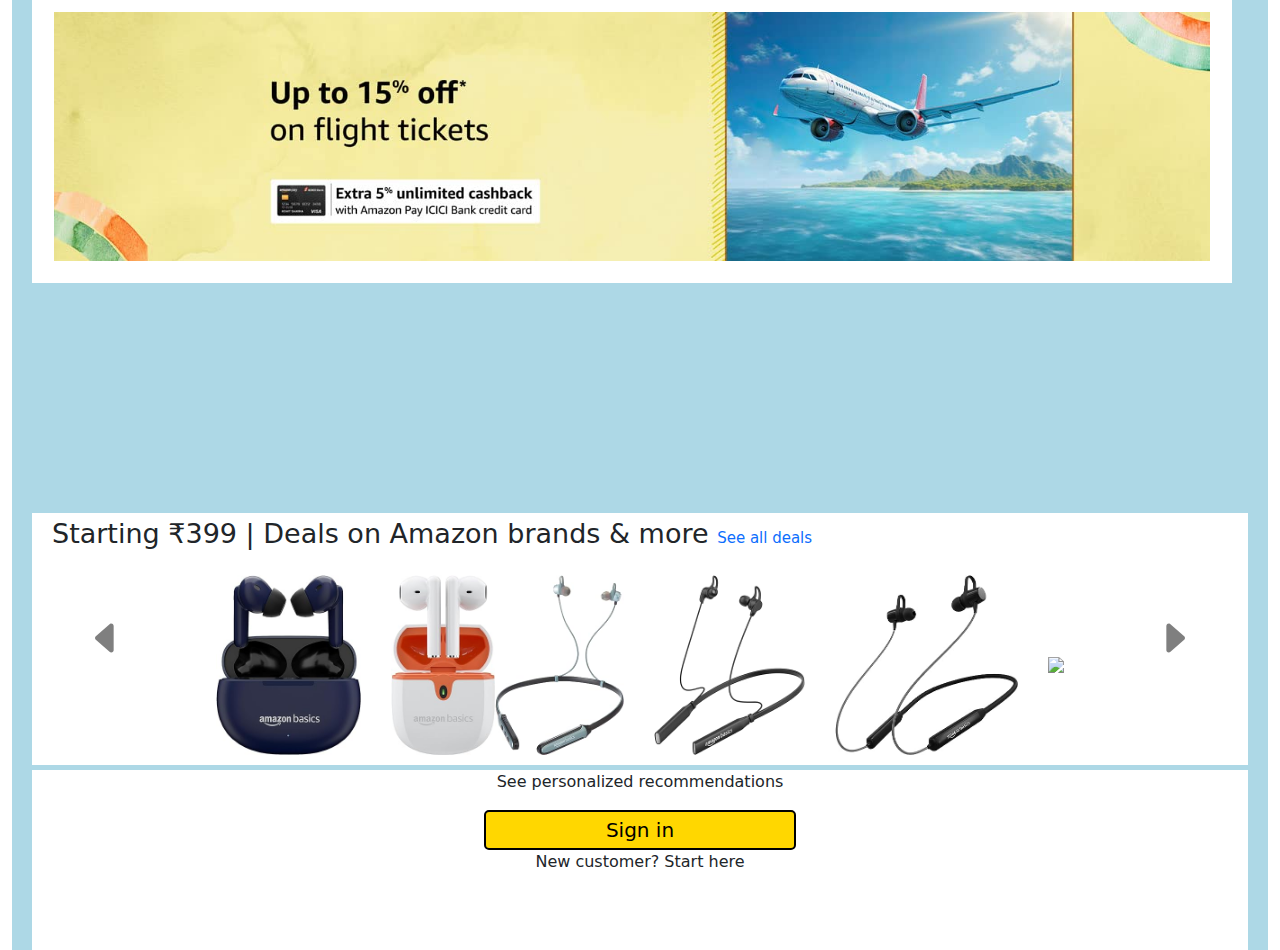
==== commit 98ef55e6: "Update index.html" ====
--- a/index.html
+++ b/index.html
@@ -12,7 +12,7 @@
     <div class="header">
         <div class="uppersection">
             <div class="section1">
-                <a href="https://www.amazon.com"><img src="./images/amazon.inpic.png" alt="amazon logo"></a>
+                <a href="https://www.amazon.com"><img src="amazon.inpic.png" alt="amazon logo"></a>
             </div>
             <div class="location">
                 <div class="update">
@@ -51,14 +51,14 @@
 
             <div class="ac">
                 <div class="p1">
-                    <a href="http://127.0.0.1:5500/signin.html" target="_blank">Hello,sign in</a>
+                    <a href="signin.html" target="_blank">Hello,sign in</a>
                 </div>
                 <div class="p2">
-                    <a href="http://127.0.0.1:5500/signin.html" target="_blank">Account & Lists</a>
+                    <a href="signin.html" target="_blank">Account & Lists</a>
                 </div>
             </div>
             <div class="return">
-                <p><a href="http://127.0.0.1:5500/signin.html">Returns <br><span>&Orders</span> </a></p>
+                <p><a href="signin.html">Returns <br><span>&Orders</span> </a></p>
             </div>
             
         </div>  
@@ -109,22 +109,22 @@
         <div class="carousel-inner">
             <div class="carousel-item active ok">
                 <div class="mainimg">
-                    <img src="./images/headpic1.png" alt="">
+                    <img src="headpic1.png" alt="">
                 </div>
             </div> 
             <div class="carousel-item ok">
                 <div class="mainimg">
-                    <img src="./images/headpic2.png" alt="">
+                    <img src="headpic2.png" alt="">
                 </div> 
             </div> 
             <div class="carousel-item ok">
                 <div class="mainimg">
-                    <img src="./images/headpic3.png" alt="">
+                    <img src="headpic3.png" alt="">
                 </div> 
             </div> 
             <div class="carousel-item ok">
                 <div class="mainimg">
-                    <img src="./images/headpic4.png" alt="">
+                    <img src="headpic4.png" alt="">
                 </div> 
             </div> 
         </div>
@@ -142,7 +142,7 @@
                 <h4>Popular deals</h4>
                 <div class="items">
                     <div class="img1">
-                        <a href="https://www.amazon.in/s?k=laptops&crid=2Z7KAUZUZWGLA&sprefix=laptops%2Caps%2C301&ref=nb_sb_noss_1"><img src="./images/laptop.jpg  "alt=""></a>
+                        <a href="https://www.amazon.in/s?k=laptops&crid=2Z7KAUZUZWGLA&sprefix=laptops%2Caps%2C301&ref=nb_sb_noss_1"><img src="laptop.jpg  "alt=""></a>
                         <div class="offer">
                             <p class="off">40% off</p>
                             <p>Republic <br>
@@ -150,7 +150,7 @@
                         </div>
                     </div>
                     <div class="img1">
-                        <a href="https://www.amazon.in/s?k=watchs&crid=1DUZ63SQCQJPV&sprefix=watchs%2Caps%2C301&ref=nb_sb_noss_2"><img src="./images/img2.jpg  "alt=""></a>
+                        <a href="https://www.amazon.in/s?k=watchs&crid=1DUZ63SQCQJPV&sprefix=watchs%2Caps%2C301&ref=nb_sb_noss_2"><img src="img2.jpg  "alt=""></a>
                         <div class="offer">
                             <p class="off">76% off</p>
                             <p>Republic <br>
@@ -158,7 +158,7 @@
                         </div>
                     </div>
                     <div class="img1">
-                        <a href="https://www.amazon.in/s?k=neckband&crid=32N2BBMQFP7L0&sprefix=neckban%2Caps%2C295&ref=nb_sb_noss_2"><img src="./images/img3.jpg  "alt=""></a>
+                        <a href="https://www.amazon.in/s?k=neckband&crid=32N2BBMQFP7L0&sprefix=neckban%2Caps%2C295&ref=nb_sb_noss_2"><img src="img3.jpg  "alt=""></a>
                         <div class="offer">
                             <p class="off">43% off</p>
                             <p>Republic <br>
@@ -166,7 +166,7 @@
                         </div>
                     </div>
                     <div class="img1">
-                        <a href="https://www.amazon.in/s?k=galaxy+tab+a9%2B&crid=ASTIF28TF6QY&sprefix=galaxy+tab+a9%2B%2Caps%2C313&ref=nb_sb_noss_1"><img src="./images/img4.jpg  "alt=""></a>
+                        <a href="https://www.amazon.in/s?k=galaxy+tab+a9%2B&crid=ASTIF28TF6QY&sprefix=galaxy+tab+a9%2B%2Caps%2C313&ref=nb_sb_noss_1"><img src="img4.jpg  "alt=""></a>
                         <div class="offer">
                             <p class="off">55% off</p>
                             <p>Republic <br>
@@ -182,7 +182,7 @@
                 <h4>Up to 65% off | Deals on wide range of Electronics</h4>
                 <div class="items">
                     <div class="img1">
-                        <a href="https://www.amazon.in/s?k=laptops&crid=1LW447G8JNWWS&sprefix=%2Caps%2C338&ref=nb_sb_ss_recent_4_0_recent"><img src="./images/img5.jpg  "alt=""></a>
+                        <a href="https://www.amazon.in/s?k=laptops&crid=1LW447G8JNWWS&sprefix=%2Caps%2C338&ref=nb_sb_ss_recent_4_0_recent"><img src="img5.jpg  "alt=""></a>
                         <div class="offer">
                             <p class="off">60% off</p>
                             <p>Republic <br>
@@ -190,7 +190,7 @@
                         </div>
                     </div>
                     <div class="img1">
-                        <a href="https://www.amazon.in/s?k=laptops&crid=1LW447G8JNWWS&sprefix=%2Caps%2C338&ref=nb_sb_ss_recent_4_0_recent"><img src="./images/img6.jpg  "alt=""></a>
+                        <a href="https://www.amazon.in/s?k=laptops&crid=1LW447G8JNWWS&sprefix=%2Caps%2C338&ref=nb_sb_ss_recent_4_0_recent"><img src="img6.jpg  "alt=""></a>
                         <div class="offer">
                             <p class="off">50% off</p>
                             <p>Republic <br>
@@ -198,7 +198,7 @@
                         </div>
                     </div>
                     <div class="img1">
-                        <a href="https://www.amazon.in/s?k=watches&crid=26DSN0VDK6N7W&sprefix=%2Caps%2C298&ref=nb_sb_ss_recent_4_0_recent"><img src="./images/img7.jpg  "alt=""></a>
+                        <a href="https://www.amazon.in/s?k=watches&crid=26DSN0VDK6N7W&sprefix=%2Caps%2C298&ref=nb_sb_ss_recent_4_0_recent"><img src="img7.jpg  "alt=""></a>
                         <div class="offer">
                             <p class="off">33% off</p>
                             <p>Republic <br>
@@ -206,7 +206,7 @@
                         </div>
                     </div>
                     <div class="img1">
-                        <a href="https://www.amazon.in/s?k=neckband&crid=YERDMLSOHS0M&sprefix=%2Caps%2C284&ref=nb_sb_ss_recent_4_0_recent"><img src="./images/img8.jpg  "alt=""></a>
+                        <a href="https://www.amazon.in/s?k=neckband&crid=YERDMLSOHS0M&sprefix=%2Caps%2C284&ref=nb_sb_ss_recent_4_0_recent"><img src="img8.jpg  "alt=""></a>
                         <div class="offer">
                             <p class="off">87% off</p>
                             <p>Republic <br>
@@ -222,7 +222,7 @@
                 <h4>Deals inspired by your recent history</h4>
                 <div class="items">
                     <div class="img1">
-                        <a href="https://www.amazon.in/s?k=tabs&crid=2J2VA5ANJ7QEK&sprefix=tabs%2Caps%2C405&ref=nb_sb_noss_1"><img src="./images/img9.jpg  "alt=""></a>
+                        <a href="https://www.amazon.in/s?k=tabs&crid=2J2VA5ANJ7QEK&sprefix=tabs%2Caps%2C405&ref=nb_sb_noss_1"><img src="img9.jpg  "alt=""></a>
                         <div class="offer">
                             <p class="off">44% off</p>
                             <p>Republic <br>
@@ -230,7 +230,7 @@
                         </div>
                     </div>
                     <div class="img1">
-                        <a href="https://www.amazon.in/deal/0465577b/?_encoding=UTF8&_encoding=UTF8&showVariations=true&ref_=dlx_gate_sd_dcl_tlt_0465577b_dt_pd_gw_unk&pd_rd_w=EcvpU&content-id=amzn1.sym.d761a35c-62db-40b5-a8d7-a59fbc8858c4&pf_rd_p=d761a35c-62db-40b5-a8d7-a59fbc8858c4&pf_rd_r=V0RB2KJWGC5BYP1PDMF6&pd_rd_wg=ppI49&pd_rd_r=9b967c74-7e36-47ef-82c2-5137ccd43429"><img src="./images/img10.jpg  "alt=""></a>
+                        <a href="https://www.amazon.in/deal/0465577b/?_encoding=UTF8&_encoding=UTF8&showVariations=true&ref_=dlx_gate_sd_dcl_tlt_0465577b_dt_pd_gw_unk&pd_rd_w=EcvpU&content-id=amzn1.sym.d761a35c-62db-40b5-a8d7-a59fbc8858c4&pf_rd_p=d761a35c-62db-40b5-a8d7-a59fbc8858c4&pf_rd_r=V0RB2KJWGC5BYP1PDMF6&pd_rd_wg=ppI49&pd_rd_r=9b967c74-7e36-47ef-82c2-5137ccd43429"><img src="img10.jpg " alt=""></a>
                         <div class="offer">
                             <p class="off">60% off</p>
                             <p>Republic <br>
@@ -238,7 +238,7 @@
                         </div>
                     </div>
                     <div class="img1">
-                        <a href="https://www.amazon.in/s?k=airpods&crid=1L29CBHCGHTKN&sprefix=air%2Caps%2C272&ref=nb_sb_ss_ts-doa-p_1_3"><img src="./images/img11.jpg  "alt=""></a>
+                        <a href="https://www.amazon.in/s?k=airpods&crid=1L29CBHCGHTKN&sprefix=air%2Caps%2C272&ref=nb_sb_ss_ts-doa-p_1_3"><img src="img11.jpg  "alt=""></a>
                         <div class="offer">
                             <p class="off">20% off</p>
                             <p>Republic <br>
@@ -246,7 +246,7 @@
                         </div>
                     </div>
                     <div class="img1">
-                        <a href="https://www.amazon.in/s?k=tabs&crid=KZ3P0RK2UG2B&sprefix=%2Caps%2C277&ref=nb_sb_ss_recent_2_0_recent"><img src="./images/img12.jpg  "alt=""></a>
+                        <a href="https://www.amazon.in/s?k=tabs&crid=KZ3P0RK2UG2B&sprefix=%2Caps%2C277&ref=nb_sb_ss_recent_2_0_recent"><img src="img12.jpg  "alt=""></a>
                         <div class="offer">
                             <p class="off">80% off</p>
                             <p>Republic <br>
@@ -263,7 +263,7 @@
                 <h4>Deals related to your views</h4>
                 <div class="items">
                     <div class="img1">
-                        <a href="https://www.amazon.in/s?k=laptops&crid=AGD4Q6R86IID&sprefix=%2Caps%2C302&ref=nb_sb_ss_recent_3_0_recent"><img src="./images/img13.jpg  "alt=""></a>
+                        <a href="https://www.amazon.in/s?k=laptops&crid=AGD4Q6R86IID&sprefix=%2Caps%2C302&ref=nb_sb_ss_recent_3_0_recent"><img src="img13.jpg  "alt=""></a>
                         <div class="offer">
                             <p class="off">40% off</p>
                             <p>Republic <br>
@@ -271,7 +271,7 @@
                         </div>
                     </div>
                     <div class="img1">
-                        <a href="https://www.amazon.in/s?k=watches+for+men&crid=KCNEPKRTWL78&sprefix=w%2Caps%2C261&ref=nb_sb_ss_ts-doa-p_1_1"><img src="./images/img14.jpg  "alt=""></a>
+                        <a href="https://www.amazon.in/s?k=watches+for+men&crid=KCNEPKRTWL78&sprefix=w%2Caps%2C261&ref=nb_sb_ss_ts-doa-p_1_1"><img src="img14.jpg  "alt=""></a>
                         <div class="offer">
                             <p class="off">30% off</p>
                             <p>Republic <br>
@@ -279,7 +279,7 @@
                         </div>
                     </div>
                     <div class="img1">
-                        <a href="https://www.amazon.in/s?k=watches+for+men&crid=KCNEPKRTWL78&sprefix=w%2Caps%2C261&ref=nb_sb_ss_ts-doa-p_1_1"><img src="./images/img15.jpg  "alt=""></a>
+                        <a href="https://www.amazon.in/s?k=watches+for+men&crid=KCNEPKRTWL78&sprefix=w%2Caps%2C261&ref=nb_sb_ss_ts-doa-p_1_1"><img src="img15.jpg  "alt=""></a>
                         <div class="offer">
                             <p class="off">40% off</p>
                             <p>Republic <br>
@@ -287,7 +287,7 @@
                         </div>
                     </div>
                     <div class="img1">
-                        <a href="https://www.amazon.in/s?k=watches+for+men&crid=KCNEPKRTWL78&sprefix=w%2Caps%2C261&ref=nb_sb_ss_ts-doa-p_1_1"><img src="./images/img16.jpg  "alt=""></a>
+                        <a href="https://www.amazon.in/s?k=watches+for+men&crid=KCNEPKRTWL78&sprefix=w%2Caps%2C261&ref=nb_sb_ss_ts-doa-p_1_1"><img src="img16.jpg  "alt=""></a>
                         <div class="offer">
                             <p class="off">50% off</p>
                             <p>Republic <br>
@@ -303,7 +303,7 @@
                 <h4>No Cost EMI up to 18 months | TVs for every</h4>
                 <div class="items">
                     <div class="img1">
-                        <a href="https://www.amazon.in/s?k=tabs&crid=1DGAHM3ZFOVIG&sprefix=tabs%2Caps%2C256&ref=nb_sb_noss_1"><img src="./images/img17.jpg  "alt=""></a>
+                        <a href="https://www.amazon.in/s?k=tabs&crid=1DGAHM3ZFOVIG&sprefix=tabs%2Caps%2C256&ref=nb_sb_noss_1"><img src="img17.jpg  "alt=""></a>
                         <div class="offer">
                             <p class="off">76% off</p>
                             <p>Republic <br>
@@ -311,7 +311,7 @@
                         </div>
                     </div>
                     <div class="img1">
-                        <a href="https://www.amazon.in/s?k=tabs&crid=1DGAHM3ZFOVIG&sprefix=tabs%2Caps%2C256&ref=nb_sb_noss_1"><img src="./images/img12.jpg  "alt=""></a>
+                        <a href="https://www.amazon.in/s?k=tabs&crid=1DGAHM3ZFOVIG&sprefix=tabs%2Caps%2C256&ref=nb_sb_noss_1"><img src="img12.jpg  "alt=""></a>
                         <div class="offer">
                             <p class="off">83% off</p>
                             <p>Republic <br>
@@ -319,7 +319,7 @@
                         </div>
                     </div>
                     <div class="img1">
-                        <a href="https://www.amazon.in/s?k=airpods&crid=2SI48IQXO2UFE&sprefix=air%2Caps%2C273&ref=nb_sb_ss_ts-doa-p_1_3"><img src="./images/img19.jpg  "alt=""></a>
+                        <a href="https://www.amazon.in/s?k=airpods&crid=2SI48IQXO2UFE&sprefix=air%2Caps%2C273&ref=nb_sb_ss_ts-doa-p_1_3"><img src="img19.jpg  "alt=""></a>
                         <div class="offer">
                             <p class="off">50% off</p>
                             <p>Republic <br>
@@ -327,7 +327,7 @@
                         </div>
                     </div>
                     <div class="img1">
-                        <a href="https://www.amazon.in/s?k=neckband&crid=2ULXTGIUUTX9I&sprefix=%2Caps%2C272&ref=nb_sb_ss_recent_5_0_recent"><img src="./images/img20.jpg  "alt=""></a>
+                        <a href="https://www.amazon.in/s?k=neckband&crid=2ULXTGIUUTX9I&sprefix=%2Caps%2C272&ref=nb_sb_ss_recent_5_0_recent"><img src="img20.jpg  "alt=""></a>
                         <div class="offer">
                             <p class="off">60% off</p>
                             <p>Republic <br>
@@ -343,7 +343,7 @@
                 <h4>Up to 65% off | Bestselling appliances</h4>
                 <div class="items">
                     <div class="img1">
-                        <a href="https://www.amazon.in/s?k=airbuds&crid=3SBXL6JBB16TZ&sprefix=a%2Caps%2C263&ref=nb_sb_ss_ts-doa-p_2_1"><img src="./images/img21.jpg  "alt=""></a>
+                        <a href="https://www.amazon.in/s?k=airbuds&crid=3SBXL6JBB16TZ&sprefix=a%2Caps%2C263&ref=nb_sb_ss_ts-doa-p_2_1"><img src="img21.jpg  "alt=""></a>
                         <div class="offer">
                             <p class="off">35% off</p>
                             <p>Republic <br>
@@ -351,7 +351,7 @@
                         </div>
                     </div>
                     <div class="img1">
-                        <a href="https://www.amazon.in/s?k=airbuds&crid=3SBXL6JBB16TZ&sprefix=a%2Caps%2C263&ref=nb_sb_ss_ts-doa-p_2_1"><img src="./images/img22.jpg  "alt=""></a>
+                        <a href="https://www.amazon.in/s?k=airbuds&crid=3SBXL6JBB16TZ&sprefix=a%2Caps%2C263&ref=nb_sb_ss_ts-doa-p_2_1"><img src="img22.jpg  "alt=""></a>
                         <div class="offer">
                             <p class="off">40% off</p>
                             <p>Republic <br>
@@ -359,7 +359,7 @@
                         </div>
                     </div>
                     <div class="img1">
-                        <a href="https://www.amazon.in/s?k=iphone+back+covers&crid=3CQF9MNEKDK2G&sprefix=iphone+back+covers%2Caps%2C285&ref=nb_sb_noss_1"><img src="./images/img23.jpg  "alt=""></a>
+                        <a href="https://www.amazon.in/s?k=iphone+back+covers&crid=3CQF9MNEKDK2G&sprefix=iphone+back+covers%2Caps%2C285&ref=nb_sb_noss_1"><img src="img23.jpg  "alt=""></a>
                         <div class="offer">
                             <p class="off">50% off</p>
                             <p>Republic <br>
@@ -367,7 +367,7 @@
                         </div>
                     </div>
                     <div class="img1">
-                        <a href="https://www.amazon.in/s?k=iphone+back+covers&crid=3CQF9MNEKDK2G&sprefix=iphone+back+covers%2Caps%2C285&ref=nb_sb_noss_1"><img src="./images/img28.jpg  "alt=""></a>
+                        <a href="https://www.amazon.in/s?k=iphone+back+covers&crid=3CQF9MNEKDK2G&sprefix=iphone+back+covers%2Caps%2C285&ref=nb_sb_noss_1"><img src="img28.jpg  "alt=""></a>
                         <div class="offer">
                             <p class="off">80% off</p>
                             <p>Republic <br>
@@ -383,7 +383,7 @@
                 <h4>Minimum 60% off | Deals on Amazon brands</h4>
                 <div class="items">
                     <div class="img1">
-                        <a href="https://www.amazon.in/s?k=watches+for+men&crid=30B3I1J22EIV2&sprefix=watchs%2Caps%2C293&ref=nb_sb_ss_ts-doa-p_1_6"><img src="./images/img25.jpg "alt=""></a>
+                        <a href="https://www.amazon.in/s?k=watches+for+men&crid=30B3I1J22EIV2&sprefix=watchs%2Caps%2C293&ref=nb_sb_ss_ts-doa-p_1_6"><img src="img25.jpg "alt=""></a>
                         <div class="offer">
                             <p class="off">66% off</p>
                             <p>Republic <br>
@@ -391,7 +391,7 @@
                         </div>
                     </div>
                     <div class="img1">
-                        <a href="https://www.amazon.in/s?k=tabs&crid=1UPGY9PG5VJYL&sprefix=tab%2Caps%2C266&ref=nb_sb_noss_1"><img src="./images/img24.jpg  "alt=""></a>
+                        <a href="https://www.amazon.in/s?k=tabs&crid=1UPGY9PG5VJYL&sprefix=tab%2Caps%2C266&ref=nb_sb_noss_1"><img src="img24.jpg  "alt=""></a>
                         <div class="offer">
                             <p class="off">40% off</p>
                             <p>Republic <br>
@@ -399,7 +399,7 @@
                         </div>
                     </div>
                     <div class="img1">
-                        <a href="https://www.amazon.in/s?k=watches+for+men&crid=I08G4OW9M3GL&sprefix=watchs%2Caps%2C279&ref=nb_sb_ss_ts-doa-p_1_6"><img src="./images/img26.jpg  "alt=""></a>
+                        <a href="https://www.amazon.in/s?k=watches+for+men&crid=I08G4OW9M3GL&sprefix=watchs%2Caps%2C279&ref=nb_sb_ss_ts-doa-p_1_6"><img src="img26.jpg  "alt=""></a>
                         <div class="offer">
                             <p class="off">30% off</p>
                             <p>Republic <br>
@@ -407,7 +407,7 @@
                         </div>
                     </div>
                     <div class="img1">
-                        <a href="https://www.amazon.in/s?k=iphone+14+covers&crid=SISQMDJKUDV6&sprefix=iphone+14+cover%2Caps%2C269&ref=nb_sb_noss_1"><img src="./images/img27.jpg  "alt=""></a>
+                        <a href="https://www.amazon.in/s?k=iphone+14+covers&crid=SISQMDJKUDV6&sprefix=iphone+14+cover%2Caps%2C269&ref=nb_sb_noss_1"><img src="img27.jpg  "alt=""></a>
                         <div class="offer">
                             <p class="off">10% off</p>
                             <p>Republic <br>
@@ -423,7 +423,7 @@
                 <h4>Minimum 60% off | Deals on top brands</h4>
                 <div class="items">
                     <div class="img1">
-                        <a href="https://www.amazon.in/s?k=earpods&crid=1HE186PG4LLXY&sprefix=ea%2Caps%2C265&ref=nb_sb_ss_ts-doa-p_1_2"><img src="./images/img29.jpg  "alt=""></a>
+                        <a href="https://www.amazon.in/s?k=earpods&crid=1HE186PG4LLXY&sprefix=ea%2Caps%2C265&ref=nb_sb_ss_ts-doa-p_1_2"><img src="img29.jpg  "alt=""></a>
                         <div class="offer">
                             <p class="off">60% off</p>
                             <p>Republic <br>
@@ -431,7 +431,7 @@
                         </div>
                     </div>
                     <div class="img1">
-                        <a href="https://www.amazon.in/s?k=watchs&crid=31UFBQTNZRMM0&sprefix=watchs%2Caps%2C275&ref=nb_sb_noss_2"><img src="./images/img30.jpg  "alt=""></a>
+                        <a href="https://www.amazon.in/s?k=watchs&crid=31UFBQTNZRMM0&sprefix=watchs%2Caps%2C275&ref=nb_sb_noss_2"><img src="img30.jpg  "alt=""></a>
                         <div class="offer">
                             <p class="off">75% off</p>
                             <p>Republic <br>
@@ -439,7 +439,7 @@
                         </div>
                     </div>
                     <div class="img1">
-                        <a href="https://www.amazon.in/s?k=suitcase+for+travel&crid=156LSDTPC4BWY&sprefix=suit%2Caps%2C288&ref=nb_sb_ss_ts-doa-p_3_4"><img src="./images/img31.jpg  "alt=""></a>
+                        <a href="https://www.amazon.in/s?k=suitcase+for+travel&crid=156LSDTPC4BWY&sprefix=suit%2Caps%2C288&ref=nb_sb_ss_ts-doa-p_3_4"><img src="img31.jpg  "alt=""></a>
                         <div class="offer">
                             <p class="off">40% off</p>
                             <p>Republic <br>
@@ -447,7 +447,7 @@
                         </div>
                     </div>
                     <div class="img1">
-                        <a href="https://www.amazon.in/s?k=tabs+cover&crid=157I45NWWHIFY&sprefix=tabs+cover%2Caps%2C298&ref=nb_sb_noss_1"><img src="./images/img33.jpg  "alt=""></a>
+                        <a href="https://www.amazon.in/s?k=tabs+cover&crid=157I45NWWHIFY&sprefix=tabs+cover%2Caps%2C298&ref=nb_sb_noss_1"><img src="img33.jpg  "alt=""></a>
                         <div class="offer">
                             <p class="off">55% off</p>
                             <p>Republic <br>
@@ -469,7 +469,7 @@
             <div class="carousel-item active ok">
                 <div class="all3">
                     <div class="n">
-                        <a href="https://www.amazon.in/Samsung-Segments-Smartphone-Octa-Core-Processor/dp/B0BZCSSNV7/?_encoding=UTF8&_encoding=UTF8&ref_=dlx_gate_sd_dcl_tlt_e132d1c2_dt_pd_gw_unk&pd_rd_w=ZURge&content-id=amzn1.sym.d761a35c-62db-40b5-a8d7-a59fbc8858c4&pf_rd_p=d761a35c-62db-40b5-a8d7-a59fbc8858c4&pf_rd_r=A3X2M86BKG0C4Y20TY1M&pd_rd_wg=UgOnV&pd_rd_r=35858b7a-b00d-4374-9a57-448f6d2935af"><img src="./images/phone1.jpg" class="w-100 d-inline"></a>
+                        <a href="https://www.amazon.in/Samsung-Segments-Smartphone-Octa-Core-Processor/dp/B0BZCSSNV7/?_encoding=UTF8&_encoding=UTF8&ref_=dlx_gate_sd_dcl_tlt_e132d1c2_dt_pd_gw_unk&pd_rd_w=ZURge&content-id=amzn1.sym.d761a35c-62db-40b5-a8d7-a59fbc8858c4&pf_rd_p=d761a35c-62db-40b5-a8d7-a59fbc8858c4&pf_rd_r=A3X2M86BKG0C4Y20TY1M&pd_rd_wg=UgOnV&pd_rd_r=35858b7a-b00d-4374-9a57-448f6d2935af"><img src="phone1.jpg" class="w-100 d-inline"></a>
                         <div class="of">
                             <p class="scroll">28% off</p>
                             <p>Republic day</p>
@@ -478,7 +478,7 @@
 
                     </div>
                     <div class="n">
-                        <a href="https://www.amazon.in/stores/page/preview/?_encoding=UTF8&_encoding=UTF8&isPreview=1&isSlp=1&asins=B09XS7JWHH%2CB084685MT1%2CB0863TXGM3%2CB0961X3R2H%2CB0C33XXS56%2CB0BZP2H373%2CB09XSDMT4F%2CB0BS1PRC4L%2CB09PC695Q9%2CB0BS1RT9S2%2CB0BS1QCFHX%2CB0863FR3S9%2CB091CQH6VT%2CB09YL76VSR%2CB0BXXPG6FP%2CB0C345M3T7%2CB0BZPK3XFQ%2CB09PC4YK12%2CB09CG2P4Z2%2CB09CGB6VRR%2CB09C12JHP6%2CB0BS74M665%2CB0C29RGC8L%2CB0BYPFNW6T%2CB094TJ5FBF%2CB0C9ZYSJSK%2CB09SQWQ4TC%2CB0C29CL98P%2CB0BS1QB15L%2CB0C29CMM4R%2CB0BWLCLZPS%2CB0BYPGGDZX%2CB0BLYXQ512%2CB09PC6QJHP%2CB0C37HLFGL%2CB09CGDZHC5%2CB0C9ZSN3P1%2CB08FMSFXKN%2CB0BCZNDS6W%2CB09YL296PM%2CB0C296VD7T%2CB0C29BL8BS%2CB0B7RZFW93%2CB0B7S2TQ7V%2CB0BCZKW2WJ%2CB0BCZMWX1M%2CB0C4YY6WXX%2CB0CQ4LP8K4%2CB09QLHDQN5%2CB09RQV181B%2CB09RQV88P1%2CB099YZVS99%2CB09YVTN6H3%2CB09YVS1N3Z%2CB09G6N77YX%2CB09G6QQFY7%2CB09G6QCCH1%2CB09G6N5T58%2CB09JYPV2SV%2CB09JYGPCTW%2CB09JYSL3PC%2CB09JYW69W1%2CB09YVVQMZN%2CB09YVT3P37%2CB0B8TG2BLT%2CB0BCJZLP82%2CB0BCK1R2WY%2CB0BCKQW34R%2CB0BCK2C21R%2CB0BCJYXXJF%2CB0BCKQD2DR%2CB0C3WJ2NM2%2CB0C6LFJ1N2%2CB0C7B35XM3%20%2CB0C41W6PMT%2CB0BDTFDB1M%2CB094T99V63%2CB08FMT6ZM1%2CB094T6NYV9%2CB0B43Y8GHZ&ref_=dlx_gate_sd_dcl_tlt_3607ef18_dt_pd_gw_unk&pd_rd_w=ZURge&content-id=amzn1.sym.d761a35c-62db-40b5-a8d7-a59fbc8858c4&pf_rd_p=d761a35c-62db-40b5-a8d7-a59fbc8858c4&pf_rd_r=A3X2M86BKG0C4Y20TY1M&pd_rd_wg=UgOnV&pd_rd_r=35858b7a-b00d-4374-9a57-448f6d2935af"><img src="./images/earbards2.jpg" class="50 d-inline"></a>
+                        <a href="https://www.amazon.in/stores/page/preview/?_encoding=UTF8&_encoding=UTF8&isPreview=1&isSlp=1&asins=B09XS7JWHH%2CB084685MT1%2CB0863TXGM3%2CB0961X3R2H%2CB0C33XXS56%2CB0BZP2H373%2CB09XSDMT4F%2CB0BS1PRC4L%2CB09PC695Q9%2CB0BS1RT9S2%2CB0BS1QCFHX%2CB0863FR3S9%2CB091CQH6VT%2CB09YL76VSR%2CB0BXXPG6FP%2CB0C345M3T7%2CB0BZPK3XFQ%2CB09PC4YK12%2CB09CG2P4Z2%2CB09CGB6VRR%2CB09C12JHP6%2CB0BS74M665%2CB0C29RGC8L%2CB0BYPFNW6T%2CB094TJ5FBF%2CB0C9ZYSJSK%2CB09SQWQ4TC%2CB0C29CL98P%2CB0BS1QB15L%2CB0C29CMM4R%2CB0BWLCLZPS%2CB0BYPGGDZX%2CB0BLYXQ512%2CB09PC6QJHP%2CB0C37HLFGL%2CB09CGDZHC5%2CB0C9ZSN3P1%2CB08FMSFXKN%2CB0BCZNDS6W%2CB09YL296PM%2CB0C296VD7T%2CB0C29BL8BS%2CB0B7RZFW93%2CB0B7S2TQ7V%2CB0BCZKW2WJ%2CB0BCZMWX1M%2CB0C4YY6WXX%2CB0CQ4LP8K4%2CB09QLHDQN5%2CB09RQV181B%2CB09RQV88P1%2CB099YZVS99%2CB09YVTN6H3%2CB09YVS1N3Z%2CB09G6N77YX%2CB09G6QQFY7%2CB09G6QCCH1%2CB09G6N5T58%2CB09JYPV2SV%2CB09JYGPCTW%2CB09JYSL3PC%2CB09JYW69W1%2CB09YVVQMZN%2CB09YVT3P37%2CB0B8TG2BLT%2CB0BCJZLP82%2CB0BCK1R2WY%2CB0BCKQW34R%2CB0BCK2C21R%2CB0BCJYXXJF%2CB0BCKQD2DR%2CB0C3WJ2NM2%2CB0C6LFJ1N2%2CB0C7B35XM3%20%2CB0C41W6PMT%2CB0BDTFDB1M%2CB094T99V63%2CB08FMT6ZM1%2CB094T6NYV9%2CB0B43Y8GHZ&ref_=dlx_gate_sd_dcl_tlt_3607ef18_dt_pd_gw_unk&pd_rd_w=ZURge&content-id=amzn1.sym.d761a35c-62db-40b5-a8d7-a59fbc8858c4&pf_rd_p=d761a35c-62db-40b5-a8d7-a59fbc8858c4&pf_rd_r=A3X2M86BKG0C4Y20TY1M&pd_rd_wg=UgOnV&pd_rd_r=35858b7a-b00d-4374-9a57-448f6d2935af"><img src=".earbards2.jpg" class="50 d-inline"></a>
                         <div class="of">
                             <p class="scroll">48% off</p>
                             <p>Republic day</p>
@@ -486,7 +486,7 @@
                         <p>Sony headphones & Speakers</p>
                     </div>
                     <div class="nn">
-                        <a href="https://www.amazon.in/realme-Feather-Segment-Charging-Slimmest/dp/B0C45N5VPT/?_encoding=UTF8&_encoding=UTF8&ref_=dlx_gate_sd_dcl_tlt_98683387_dt_pd_gw_unk&pd_rd_w=ZURge&content-id=amzn1.sym.d761a35c-62db-40b5-a8d7-a59fbc8858c4&pf_rd_p=d761a35c-62db-40b5-a8d7-a59fbc8858c4&pf_rd_r=A3X2M86BKG0C4Y20TY1M&pd_rd_wg=UgOnV&pd_rd_r=35858b7a-b00d-4374-9a57-448f6d2935af"><img src="./images/phone2.jpg" class="50 d-inline"></a>
+                        <a href="https://www.amazon.in/realme-Feather-Segment-Charging-Slimmest/dp/B0C45N5VPT/?_encoding=UTF8&_encoding=UTF8&ref_=dlx_gate_sd_dcl_tlt_98683387_dt_pd_gw_unk&pd_rd_w=ZURge&content-id=amzn1.sym.d761a35c-62db-40b5-a8d7-a59fbc8858c4&pf_rd_p=d761a35c-62db-40b5-a8d7-a59fbc8858c4&pf_rd_r=A3X2M86BKG0C4Y20TY1M&pd_rd_wg=UgOnV&pd_rd_r=35858b7a-b00d-4374-9a57-448f6d2935af"><img src="phone2.jpg" class="50 d-inline"></a>
                         <div class="of">
                             <p class="scroll">27% off</p>
                             <p>Republic day</p>
@@ -494,7 +494,7 @@
                         <p>Starting from 7499 Realme</p>
                     </div>
                     <div class="n">
-                        <a href="https://www.amazon.in/Safari-Polycarbonate-Hardsided-Luggage-THORSHARPANTI554WBLK/dp/B07FK2VSF4?ref_=Oct_DLandingS_D_0465577b_1"><img src="./images/case5.jpg" class="50 d-inline"></a>
+                        <a href="https://www.amazon.in/Safari-Polycarbonate-Hardsided-Luggage-THORSHARPANTI554WBLK/dp/B07FK2VSF4?ref_=Oct_DLandingS_D_0465577b_1"><img src="case5.jpg" class="50 d-inline"></a>
                         <div class="of">
                             <p class="scroll">77% off</p>
                             <p>Republic day</p>
@@ -502,7 +502,7 @@
                         <p>Branded Suitcase Trolleys</p>
                     </div>
                     <div class="n">
-                        <a href="https://www.amazon.in/Fire-Boltt-Bluetooth-Calling-Assistance-Resolution/dp/B0BF57RN3K/?_encoding=UTF8&pd_rd_w=pbU3J&content-id=amzn1.sym.b08cc46b-fcfd-4d6e-b3c5-0aac688f1b89&pf_rd_p=b08cc46b-fcfd-4d6e-b3c5-0aac688f1b89&pf_rd_r=A3X2M86BKG0C4Y20TY1M&pd_rd_wg=Qd3Qs&pd_rd_r=243b0da3-80ae-4ff8-99a7-359f1265afcf&ref_=pd_gw_CEPC"><img src="./images/watch2.jpg" class="50 d-inline"></a>
+                        <a href="https://www.amazon.in/Fire-Boltt-Bluetooth-Calling-Assistance-Resolution/dp/B0BF57RN3K/?_encoding=UTF8&pd_rd_w=pbU3J&content-id=amzn1.sym.b08cc46b-fcfd-4d6e-b3c5-0aac688f1b89&pf_rd_p=b08cc46b-fcfd-4d6e-b3c5-0aac688f1b89&pf_rd_r=A3X2M86BKG0C4Y20TY1M&pd_rd_wg=Qd3Qs&pd_rd_r=243b0da3-80ae-4ff8-99a7-359f1265afcf&ref_=pd_gw_CEPC"><img src="watch2.jpg" class="50 d-inline"></a>
                         <div class="of">
                             <p class="scroll">89% off</p>
                             <p>Republic day</p>
@@ -515,7 +515,7 @@
                 <div class="all3">
                     
                     <div class="n">
-                        <a href="https://www.amazon.in/s?k=ear+buds"></a><img src="./images/img11.jpg" class="50 d-inline">
+                        <a href="https://www.amazon.in/s?k=ear+buds"></a><img src="img11.jpg" class="50 d-inline">
                         <div class="of">
                             <p class="scroll">83% off</p>
                             <p>Republic day</p>
@@ -523,7 +523,7 @@
                         <p>Realme Headphones</p>
                     </div>
                     <div class="n">
-                        <a href="https://www.amazon.in/deal/b5ded8f2/?_encoding=UTF8&_encoding=UTF8&showcolourVariations=true&moreDeals=64776055&ref_=dlx_gate_sd_dcl_tlt_b5ded8f2_dt_pd_gw_unk&pd_rd_w=ZURge&content-id=amzn1.sym.d761a35c-62db-40b5-a8d7-a59fbc8858c4&pf_rd_p=d761a35c-62db-40b5-a8d7-a59fbc8858c4&pf_rd_r=A3X2M86BKG0C4Y20TY1M&pd_rd_wg=UgOnV&pd_rd_r=35858b7a-b00d-4374-9a57-448f6d2935af"><img src="./images/bag.jpg" class="50 d-inline"></a>
+                        <a href="https://www.amazon.in/deal/b5ded8f2/?_encoding=UTF8&_encoding=UTF8&showcolourVariations=true&moreDeals=64776055&ref_=dlx_gate_sd_dcl_tlt_b5ded8f2_dt_pd_gw_unk&pd_rd_w=ZURge&content-id=amzn1.sym.d761a35c-62db-40b5-a8d7-a59fbc8858c4&pf_rd_p=d761a35c-62db-40b5-a8d7-a59fbc8858c4&pf_rd_r=A3X2M86BKG0C4Y20TY1M&pd_rd_wg=UgOnV&pd_rd_r=35858b7a-b00d-4374-9a57-448f6d2935af"><img src="bag.jpg" class="50 d-inline"></a>
                         <div class="of">
                             <p class="scroll">27% off</p>
                             <p>Republic day</p>
@@ -531,7 +531,7 @@
                         <p>Footwear & Handbags</p>
                     </div>
                     <div class="n">
-                        <a href="https://www.amazon.in/s?k=laptops&crid=RKLEZKU5E115&sprefix=laptops%2Caps%2C280&ref=nb_sb_noss_1"></a><img src="./images/img6.jpg" class="50 d-inline">
+                        <a href="https://www.amazon.in/s?k=laptops&crid=RKLEZKU5E115&sprefix=laptops%2Caps%2C280&ref=nb_sb_noss_1"></a><img src="img6.jpg" class="50 d-inline">
                         <div class="of">
                             <p class="scroll">89% off</p>
                             <p>Republic day</p>
@@ -540,7 +540,7 @@
                     </div>
 
                     <div class="nn">
-                        <a href="https://www.amazon.in/s?k=watches+for+men&crid=2RIVU5DCBE4V&sprefix=watchs%2Caps%2C327&ref=nb_sb_ss_ts-doa-p_2_6"></a><img src="./images/img15.jpg" class="50 d-inline">
+                        <a href="https://www.amazon.in/s?k=watches+for+men&crid=2RIVU5DCBE4V&sprefix=watchs%2Caps%2C327&ref=nb_sb_ss_ts-doa-p_2_6"></a><img src="img15.jpg" class="50 d-inline">
                         <div class="of">
                             <p class="scroll">40% off</p>
                             <p>Republic day</p>
@@ -548,7 +548,7 @@
                         <p>Starting at 999</p>
                     </div>
                     <div class="nn">
-                        <a href="https://www.amazon.in/s?k=neckband&crid=2YDSRAPD7AHDQ&sprefix=nec%2Caps%2C278&ref=nb_sb_ss_ts-doa-p_3_3"></a><img src="./images/img20.jpg" class="50 d-inline">
+                        <a href="https://www.amazon.in/s?k=neckband&crid=2YDSRAPD7AHDQ&sprefix=nec%2Caps%2C278&ref=nb_sb_ss_ts-doa-p_3_3"></a><img src="img20.jpg" class="50 d-inline">
                         <div class="of">
                             <p class="scroll">83% off</p>
                             <p>Republic day</p>
@@ -576,7 +576,7 @@
             <div class="carousel-item active ok">
                 <div class="all3">
                     <div class="n">
-                        <a href="https://www.amazon.in/BSB-HOME-Cotton-Printed-Bedsheets/dp/B095MV8TFN/?_encoding=UTF8&_encoding=UTF8&ref_=dlx_gate_sd_dcl_tlt_af554d0c_dt_pd_gw_unk&pd_rd_w=h6rQS&content-id=amzn1.sym.9f243ab5-c7cc-4930-b731-5a4b56de421c&pf_rd_p=9f243ab5-c7cc-4930-b731-5a4b56de421c&pf_rd_r=G8354FCK2PM0YXETBQYB&pd_rd_wg=ylPnn&pd_rd_r=1717b01d-e0a9-459f-9c1c-6d790aee42bf"><img src="./images/bed2.jpg" class="w-100 d-inline"></a>
+                        <a href="https://www.amazon.in/BSB-HOME-Cotton-Printed-Bedsheets/dp/B095MV8TFN/?_encoding=UTF8&_encoding=UTF8&ref_=dlx_gate_sd_dcl_tlt_af554d0c_dt_pd_gw_unk&pd_rd_w=h6rQS&content-id=amzn1.sym.9f243ab5-c7cc-4930-b731-5a4b56de421c&pf_rd_p=9f243ab5-c7cc-4930-b731-5a4b56de421c&pf_rd_r=G8354FCK2PM0YXETBQYB&pd_rd_wg=ylPnn&pd_rd_r=1717b01d-e0a9-459f-9c1c-6d790aee42bf"><img src="bed2.jpg" class="w-100 d-inline"></a>
                         <div class="of">
                             <p class="scroll">28% off</p>
                             <p>Republic day</p>
@@ -585,7 +585,7 @@
 
                     </div>
                     <div class="n">
-                        <a href="https://www.amazon.in/BSB-HOME-Microfiber-Collections-Wrinklefree/dp/B0CQN43BRT/?_encoding=UTF8&_encoding=UTF8&ref_=dlx_gate_sd_dcl_tlt_ae85b4f2_dt_pd_gw_unk&pd_rd_w=h6rQS&content-id=amzn1.sym.9f243ab5-c7cc-4930-b731-5a4b56de421c&pf_rd_p=9f243ab5-c7cc-4930-b731-5a4b56de421c&pf_rd_r=G8354FCK2PM0YXETBQYB&pd_rd_wg=ylPnn&pd_rd_r=1717b01d-e0a9-459f-9c1c-6d790aee42bf"><img src="./images/bed1.jpg" class="50 d-inline"></a>
+                        <a href="https://www.amazon.in/BSB-HOME-Microfiber-Collections-Wrinklefree/dp/B0CQN43BRT/?_encoding=UTF8&_encoding=UTF8&ref_=dlx_gate_sd_dcl_tlt_ae85b4f2_dt_pd_gw_unk&pd_rd_w=h6rQS&content-id=amzn1.sym.9f243ab5-c7cc-4930-b731-5a4b56de421c&pf_rd_p=9f243ab5-c7cc-4930-b731-5a4b56de421c&pf_rd_r=G8354FCK2PM0YXETBQYB&pd_rd_wg=ylPnn&pd_rd_r=1717b01d-e0a9-459f-9c1c-6d790aee42bf"><img src="bed1.jpg" class="50 d-inline"></a>
                         <div class="of">
                             <p class="scroll">48% off</p>
                             <p>Republic day</p>
@@ -593,7 +593,7 @@
                         <p>Best of BSB Bedsheets</p>
                     </div>
                     <div class="nn">
-                        <a href="https://www.amazon.in/Pigeon-Electric-Stainless-Shut-off-Feature/dp/B07WMS7TWB/?_encoding=UTF8&_encoding=UTF8&ref_=dlx_gate_sd_dcl_tlt_74c4910a_dt_pd_gw_unk&pd_rd_w=h6rQS&content-id=amzn1.sym.9f243ab5-c7cc-4930-b731-5a4b56de421c&pf_rd_p=9f243ab5-c7cc-4930-b731-5a4b56de421c&pf_rd_r=G8354FCK2PM0YXETBQYB&pd_rd_wg=ylPnn&pd_rd_r=1717b01d-e0a9-459f-9c1c-6d790aee42bf"><img src="./images/cup.jpg" class="50 d-inline"></a>
+                        <a href="https://www.amazon.in/Pigeon-Electric-Stainless-Shut-off-Feature/dp/B07WMS7TWB/?_encoding=UTF8&_encoding=UTF8&ref_=dlx_gate_sd_dcl_tlt_74c4910a_dt_pd_gw_unk&pd_rd_w=h6rQS&content-id=amzn1.sym.9f243ab5-c7cc-4930-b731-5a4b56de421c&pf_rd_p=9f243ab5-c7cc-4930-b731-5a4b56de421c&pf_rd_r=G8354FCK2PM0YXETBQYB&pd_rd_wg=ylPnn&pd_rd_r=1717b01d-e0a9-459f-9c1c-6d790aee42bf"><img src="cup.jpg" class="50 d-inline"></a>
                         <div class="of">
                             <p class="scroll">27% off</p>
                             <p>Republic day</p>
@@ -601,7 +601,7 @@
                         <p>Pigeon Amaze Plus</p>
                     </div>
                     <div class="n">
-                        <a href="https://www.amazon.in/Panasonic-Bulb-Surge-Protection-Light/dp/B0CCL6ML79/?_encoding=UTF8&_encoding=UTF8&ref_=dlx_gate_sd_dcl_tlt_c069ae75_dt_pd_gw_unk&pd_rd_w=h6rQS&content-id=amzn1.sym.9f243ab5-c7cc-4930-b731-5a4b56de421c&pf_rd_p=9f243ab5-c7cc-4930-b731-5a4b56de421c&pf_rd_r=G8354FCK2PM0YXETBQYB&pd_rd_wg=ylPnn&pd_rd_r=1717b01d-e0a9-459f-9c1c-6d790aee42bf"><img src="./images/bulb.jpg" class="50 d-inline"></a>
+                        <a href="https://www.amazon.in/Panasonic-Bulb-Surge-Protection-Light/dp/B0CCL6ML79/?_encoding=UTF8&_encoding=UTF8&ref_=dlx_gate_sd_dcl_tlt_c069ae75_dt_pd_gw_unk&pd_rd_w=h6rQS&content-id=amzn1.sym.9f243ab5-c7cc-4930-b731-5a4b56de421c&pf_rd_p=9f243ab5-c7cc-4930-b731-5a4b56de421c&pf_rd_r=G8354FCK2PM0YXETBQYB&pd_rd_wg=ylPnn&pd_rd_r=1717b01d-e0a9-459f-9c1c-6d790aee42bf"><img src="bulb.jpg" class="50 d-inline"></a>
                         <div class="of">
                             <p class="scroll">77% off</p>
                             <p>Republic day</p>
@@ -609,7 +609,7 @@
                         <p>Panasonic 9W LED Bulb</p>
                     </div>
                     <div class="n">
-                        <a href="https://www.amazon.in/s?k=bathmat&crid=4NIPJ6H7GKT7&sprefix=bathmat%2Caps%2C282&ref=nb_sb_noss_2"><img src="./images/mat.jpg" class="50 d-inline"></a>
+                        <a href="https://www.amazon.in/s?k=bathmat&crid=4NIPJ6H7GKT7&sprefix=bathmat%2Caps%2C282&ref=nb_sb_noss_2"><img src="mat.jpg" class="50 d-inline"></a>
                         <div class="of">
                             <p class="scroll">89% off</p>
                             <p>Republic day</p>
@@ -621,7 +621,7 @@
             <div class="carousel-item ok">
                 <div class="all3">
                     <div class="n">
-                        <a href="https://www.amazon.in/SJEWARE-Pairs-Solid-Ankle-Multicolor/dp/B0BZVZYXV5/?_encoding=UTF8&_encoding=UTF8&ref_=dlx_gate_sd_dcl_tlt_64c5a314_dt_pd_gw_unk&pd_rd_w=h6rQS&content-id=amzn1.sym.9f243ab5-c7cc-4930-b731-5a4b56de421c&pf_rd_p=9f243ab5-c7cc-4930-b731-5a4b56de421c&pf_rd_r=G8354FCK2PM0YXETBQYB&pd_rd_wg=ylPnn&pd_rd_r=1717b01d-e0a9-459f-9c1c-6d790aee42bf"><img src="./images/sox.jpg" class="50 d-inline"></a>
+                        <a href="https://www.amazon.in/SJEWARE-Pairs-Solid-Ankle-Multicolor/dp/B0BZVZYXV5/?_encoding=UTF8&_encoding=UTF8&ref_=dlx_gate_sd_dcl_tlt_64c5a314_dt_pd_gw_unk&pd_rd_w=h6rQS&content-id=amzn1.sym.9f243ab5-c7cc-4930-b731-5a4b56de421c&pf_rd_p=9f243ab5-c7cc-4930-b731-5a4b56de421c&pf_rd_r=G8354FCK2PM0YXETBQYB&pd_rd_wg=ylPnn&pd_rd_r=1717b01d-e0a9-459f-9c1c-6d790aee42bf"><img src="sox.jpg" class="50 d-inline"></a>
                         <div class="of">
                             <p class="scroll">40% off</p>
                             <p>Republic day</p>
@@ -630,7 +630,7 @@
                     </div>
                     
                     <div class="n">
-                        <a href="https://www.amazon.in/dp/B0821PN8L4?ref_=Oct_DLandingS_D_c73bad99_NA"><img src="./images/presto1.jpg" class="50 d-inline"></a>
+                        <a href="https://www.amazon.in/dp/B0821PN8L4?ref_=Oct_DLandingS_D_c73bad99_NA"><img src="presto1.jpg" class="50 d-inline"></a>
                         <div class="of">
                             <p class="scroll">83% off</p>
                             <p>Republic day</p>
@@ -638,7 +638,7 @@
                         <p>Amazon Brand</p>
                     </div>
                     <div class="n">
-                        <a href="https://www.amazon.in/dp/B09Y6LJ74V/?_encoding=UTF8&_encoding=UTF8&ref_=dlx_gate_sd_dcl_tlt_c8e0d217_dt_pd_gw_unk&pd_rd_w=h6rQS&content-id=amzn1.sym.9f243ab5-c7cc-4930-b731-5a4b56de421c&pf_rd_p=9f243ab5-c7cc-4930-b731-5a4b56de421c&pf_rd_r=G8354FCK2PM0YXETBQYB&pd_rd_wg=ylPnn&pd_rd_r=1717b01d-e0a9-459f-9c1c-6d790aee42bf"><img src="./images/men.jpg" class="50 d-inline"></a>
+                        <a href="https://www.amazon.in/dp/B09Y6LJ74V/?_encoding=UTF8&_encoding=UTF8&ref_=dlx_gate_sd_dcl_tlt_c8e0d217_dt_pd_gw_unk&pd_rd_w=h6rQS&content-id=amzn1.sym.9f243ab5-c7cc-4930-b731-5a4b56de421c&pf_rd_p=9f243ab5-c7cc-4930-b731-5a4b56de421c&pf_rd_r=G8354FCK2PM0YXETBQYB&pd_rd_wg=ylPnn&pd_rd_r=1717b01d-e0a9-459f-9c1c-6d790aee42bf"><img src="men.jpg" class="50 d-inline"></a>
                         <div class="of">
                             <p class="scroll">27% off</p>
                             <p>Republic day</p>
@@ -646,7 +646,7 @@
                         <p>Allen Solly Men's Sweatshirt</p>
                     </div>
                     <div class="n">
-                        <a href="https://www.amazon.in/Pigeon-Favourite-Induction-Aluminium-Pressure/dp/B00VK5MCMI/?_encoding=UTF8&_encoding=UTF8&ref_=dlx_gate_sd_dcl_tlt_a65a8201_dt_pd_gw_unk&pd_rd_w=h6rQS&content-id=amzn1.sym.9f243ab5-c7cc-4930-b731-5a4b56de421c&pf_rd_p=9f243ab5-c7cc-4930-b731-5a4b56de421c&pf_rd_r=G8354FCK2PM0YXETBQYB&pd_rd_wg=ylPnn&pd_rd_r=1717b01d-e0a9-459f-9c1c-6d790aee42bf"><img src="./images/kukar.jpg" class="50 d-inline"></a>
+                        <a href="https://www.amazon.in/Pigeon-Favourite-Induction-Aluminium-Pressure/dp/B00VK5MCMI/?_encoding=UTF8&_encoding=UTF8&ref_=dlx_gate_sd_dcl_tlt_a65a8201_dt_pd_gw_unk&pd_rd_w=h6rQS&content-id=amzn1.sym.9f243ab5-c7cc-4930-b731-5a4b56de421c&pf_rd_p=9f243ab5-c7cc-4930-b731-5a4b56de421c&pf_rd_r=G8354FCK2PM0YXETBQYB&pd_rd_wg=ylPnn&pd_rd_r=1717b01d-e0a9-459f-9c1c-6d790aee42bf"><img src="kukar.jpg" class="50 d-inline"></a>
                         <div class="of">
                             <p class="scroll">89% off</p>
                             <p>Republic day</p>
@@ -655,7 +655,7 @@
                     </div>
 
                     <div class="n">
-                        <a href="https://www.amazon.in/dp/B07S2QXDTF?ref_=Oct_DLandingS_D_7ed9d022_NA"><img src="./images/presto3.jpg" class="50 d-inline"></a>
+                        <a href="https://www.amazon.in/dp/B07S2QXDTF?ref_=Oct_DLandingS_D_7ed9d022_NA"><img src="presto3.jpg" class="50 d-inline"></a>
                         <div class="of">
                             <p class="scroll">40% off</p>
                             <p>Republic day</p>
@@ -684,23 +684,23 @@
                 <div class="all3">
             
                     <div class="n">
-                        <a href="https://www.amazon.in/Noise-Launched-Bluetooth-Assistance-Metallic/dp/B0BW4F5PY3/?_encoding=UTF8&pd_rd_w=ygnyc&content-id=amzn1.sym.b08cc46b-fcfd-4d6e-b3c5-0aac688f1b89&pf_rd_p=b08cc46b-fcfd-4d6e-b3c5-0aac688f1b89&pf_rd_r=G8354FCK2PM0YXETBQYB&pd_rd_wg=ylPnn&pd_rd_r=1717b01d-e0a9-459f-9c1c-6d790aee42bf&ref_=pd_gw_CEPC"><img src="./images/watch3.jpg" class="50 d-inline"></a>
+                        <a href="https://www.amazon.in/Noise-Launched-Bluetooth-Assistance-Metallic/dp/B0BW4F5PY3/?_encoding=UTF8&pd_rd_w=ygnyc&content-id=amzn1.sym.b08cc46b-fcfd-4d6e-b3c5-0aac688f1b89&pf_rd_p=b08cc46b-fcfd-4d6e-b3c5-0aac688f1b89&pf_rd_r=G8354FCK2PM0YXETBQYB&pd_rd_wg=ylPnn&pd_rd_r=1717b01d-e0a9-459f-9c1c-6d790aee42bf&ref_=pd_gw_CEPC"><img src="watch3.jpg" class="50 d-inline"></a>
                         
                     </div>
                     <div class="nn">
-                        <a href="https://www.amazon.in/Noise-Launched-Bluetooth-Calling-Tracking/dp/B0BJ72WZQ7/?_encoding=UTF8&pd_rd_w=ygnyc&content-id=amzn1.sym.b08cc46b-fcfd-4d6e-b3c5-0aac688f1b89&pf_rd_p=b08cc46b-fcfd-4d6e-b3c5-0aac688f1b89&pf_rd_r=G8354FCK2PM0YXETBQYB&pd_rd_wg=ylPnn&pd_rd_r=1717b01d-e0a9-459f-9c1c-6d790aee42bf&ref_=pd_gw_CEPC"><img src="./images/watch4.jpg" class="50 d-inline"></a>
+                        <a href="https://www.amazon.in/Noise-Launched-Bluetooth-Calling-Tracking/dp/B0BJ72WZQ7/?_encoding=UTF8&pd_rd_w=ygnyc&content-id=amzn1.sym.b08cc46b-fcfd-4d6e-b3c5-0aac688f1b89&pf_rd_p=b08cc46b-fcfd-4d6e-b3c5-0aac688f1b89&pf_rd_r=G8354FCK2PM0YXETBQYB&pd_rd_wg=ylPnn&pd_rd_r=1717b01d-e0a9-459f-9c1c-6d790aee42bf&ref_=pd_gw_CEPC"><img src="watch4.jpg" class="50 d-inline"></a>
                        
                     </div>
                     <div class="n">
-                        <a href="https://www.amazon.in/Noise-Advanced-Bluetooth-Brightness-Smartwatch/dp/B0B6BLTGTT/?_encoding=UTF8&pd_rd_w=ygnyc&content-id=amzn1.sym.b08cc46b-fcfd-4d6e-b3c5-0aac688f1b89&pf_rd_p=b08cc46b-fcfd-4d6e-b3c5-0aac688f1b89&pf_rd_r=G8354FCK2PM0YXETBQYB&pd_rd_wg=ylPnn&pd_rd_r=1717b01d-e0a9-459f-9c1c-6d790aee42bf&ref_=pd_gw_CEPC"><img src="./images/watch5.jpg" class="50 d-inline"></a>
+                        <a href="https://www.amazon.in/Noise-Advanced-Bluetooth-Brightness-Smartwatch/dp/B0B6BLTGTT/?_encoding=UTF8&pd_rd_w=ygnyc&content-id=amzn1.sym.b08cc46b-fcfd-4d6e-b3c5-0aac688f1b89&pf_rd_p=b08cc46b-fcfd-4d6e-b3c5-0aac688f1b89&pf_rd_r=G8354FCK2PM0YXETBQYB&pd_rd_wg=ylPnn&pd_rd_r=1717b01d-e0a9-459f-9c1c-6d790aee42bf&ref_=pd_gw_CEPC"><img src="watch5.jpg" class="50 d-inline"></a>
                         
                     </div>
                     <div class="n">
-                        <a href="https://www.amazon.in/Fire-Boltt-Bluetooth-Smartwatch-Assistant-Monitoring/dp/B0BRKXXPZ7/?_encoding=UTF8&pd_rd_w=ygnyc&content-id=amzn1.sym.b08cc46b-fcfd-4d6e-b3c5-0aac688f1b89&pf_rd_p=b08cc46b-fcfd-4d6e-b3c5-0aac688f1b89&pf_rd_r=G8354FCK2PM0YXETBQYB&pd_rd_wg=ylPnn&pd_rd_r=1717b01d-e0a9-459f-9c1c-6d790aee42bf&ref_=pd_gw_CEPC"><img src="./images/watch6.jpg" class="50 d-inline"></a>
+                        <a href="https://www.amazon.in/Fire-Boltt-Bluetooth-Smartwatch-Assistant-Monitoring/dp/B0BRKXXPZ7/?_encoding=UTF8&pd_rd_w=ygnyc&content-id=amzn1.sym.b08cc46b-fcfd-4d6e-b3c5-0aac688f1b89&pf_rd_p=b08cc46b-fcfd-4d6e-b3c5-0aac688f1b89&pf_rd_r=G8354FCK2PM0YXETBQYB&pd_rd_wg=ylPnn&pd_rd_r=1717b01d-e0a9-459f-9c1c-6d790aee42bf&ref_=pd_gw_CEPC"><img src="watch6.jpg" class="50 d-inline"></a>
                        
                     </div>
                     <div class="n">
-                        <a href="https://www.amazon.in/Fire-Boltt-Stainless-Display-Bluetooth-Assistant/dp/B0CH8BY8DG/?_encoding=UTF8&pd_rd_w=ygnyc&content-id=amzn1.sym.b08cc46b-fcfd-4d6e-b3c5-0aac688f1b89&pf_rd_p=b08cc46b-fcfd-4d6e-b3c5-0aac688f1b89&pf_rd_r=G8354FCK2PM0YXETBQYB&pd_rd_wg=ylPnn&pd_rd_r=1717b01d-e0a9-459f-9c1c-6d790aee42bf&ref_=pd_gw_CEPC"><img src="./images/watch7.jpg" class="50 d-inline"></a>
+                        <a href="https://www.amazon.in/Fire-Boltt-Stainless-Display-Bluetooth-Assistant/dp/B0CH8BY8DG/?_encoding=UTF8&pd_rd_w=ygnyc&content-id=amzn1.sym.b08cc46b-fcfd-4d6e-b3c5-0aac688f1b89&pf_rd_p=b08cc46b-fcfd-4d6e-b3c5-0aac688f1b89&pf_rd_r=G8354FCK2PM0YXETBQYB&pd_rd_wg=ylPnn&pd_rd_r=1717b01d-e0a9-459f-9c1c-6d790aee42bf&ref_=pd_gw_CEPC"><img src="watch7.jpg" class="50 d-inline"></a>
                        
                     </div>
             
@@ -709,22 +709,22 @@
             <div class="carousel-item ok">
                 <div class="all3">
                     <div class="n">
-                        <a href="https://www.amazon.in/boAt-Advanced-Dedicated-Bluetooth-Ecosystem/dp/B0BRL3C7HL/?_encoding=UTF8&pd_rd_w=ygnyc&content-id=amzn1.sym.b08cc46b-fcfd-4d6e-b3c5-0aac688f1b89&pf_rd_p=b08cc46b-fcfd-4d6e-b3c5-0aac688f1b89&pf_rd_r=G8354FCK2PM0YXETBQYB&pd_rd_wg=ylPnn&pd_rd_r=1717b01d-e0a9-459f-9c1c-6d790aee42bf&ref_=pd_gw_CEPC"><img src="./images/watch9.jpg" class="50 d-inline"></a>
+                        <a href="https://www.amazon.in/boAt-Advanced-Dedicated-Bluetooth-Ecosystem/dp/B0BRL3C7HL/?_encoding=UTF8&pd_rd_w=ygnyc&content-id=amzn1.sym.b08cc46b-fcfd-4d6e-b3c5-0aac688f1b89&pf_rd_p=b08cc46b-fcfd-4d6e-b3c5-0aac688f1b89&pf_rd_r=G8354FCK2PM0YXETBQYB&pd_rd_wg=ylPnn&pd_rd_r=1717b01d-e0a9-459f-9c1c-6d790aee42bf&ref_=pd_gw_CEPC"><img src="watch9.jpg" class="50 d-inline"></a>
                     </div>
                     
                     <div class="n">
-                        <a href="https://www.amazon.in/Fire-Boltt-Stainless-Bluetooth-Smartwatch-Monitoring/dp/B0BY2PWDFQ/?_encoding=UTF8&pd_rd_w=ygnyc&content-id=amzn1.sym.b08cc46b-fcfd-4d6e-b3c5-0aac688f1b89&pf_rd_p=b08cc46b-fcfd-4d6e-b3c5-0aac688f1b89&pf_rd_r=G8354FCK2PM0YXETBQYB&pd_rd_wg=ylPnn&pd_rd_r=1717b01d-e0a9-459f-9c1c-6d790aee42bf&ref_=pd_gw_CEPC"><img src="./images/watch10.jpg" class="50 d-inline"></a>
-                    </div>
-                    <div class="n">
-                        <a href="https://www.amazon.in/Fire-Boltt-Bluetooth-Calling-Assistance-Monitoring/dp/B0B852Z6GY/?_encoding=UTF8&pd_rd_w=ygnyc&content-id=amzn1.sym.b08cc46b-fcfd-4d6e-b3c5-0aac688f1b89&pf_rd_p=b08cc46b-fcfd-4d6e-b3c5-0aac688f1b89&pf_rd_r=G8354FCK2PM0YXETBQYB&pd_rd_wg=ylPnn&pd_rd_r=1717b01d-e0a9-459f-9c1c-6d790aee42bf&ref_=pd_gw_CEPC"><img src="./images/watch11.jpg" class="50 d-inline"></a>
-
-                    </div>
-                    <div class="n">
-                        <a href="https://www.amazon.in/Noise-Bluetooth-Tracking-Detection-Midnight/dp/B0B5LWP12T/?_encoding=UTF8&pd_rd_w=ygnyc&content-id=amzn1.sym.b08cc46b-fcfd-4d6e-b3c5-0aac688f1b89&pf_rd_p=b08cc46b-fcfd-4d6e-b3c5-0aac688f1b89&pf_rd_r=G8354FCK2PM0YXETBQYB&pd_rd_wg=ylPnn&pd_rd_r=1717b01d-e0a9-459f-9c1c-6d790aee42bf&ref_=pd_gw_CEPC"><img src="./images/watch12.jpg" class="50 d-inline"></a>
-                    </div>
-
-                    <div class="n">
-                        <a href="https://www.amazon.in/Fire-Boltt-Asteroid-Bluetooth-Resolution-Assistance/dp/B0C5D2HW1Z/?_encoding=UTF8&pd_rd_w=ygnyc&content-id=amzn1.sym.b08cc46b-fcfd-4d6e-b3c5-0aac688f1b89&pf_rd_p=b08cc46b-fcfd-4d6e-b3c5-0aac688f1b89&pf_rd_r=G8354FCK2PM0YXETBQYB&pd_rd_wg=ylPnn&pd_rd_r=1717b01d-e0a9-459f-9c1c-6d790aee42bf&ref_=pd_gw_CEPC"><img src="./images/watch13.jpg" class="50 d-inline"></a>
+                        <a href="https://www.amazon.in/Fire-Boltt-Stainless-Bluetooth-Smartwatch-Monitoring/dp/B0BY2PWDFQ/?_encoding=UTF8&pd_rd_w=ygnyc&content-id=amzn1.sym.b08cc46b-fcfd-4d6e-b3c5-0aac688f1b89&pf_rd_p=b08cc46b-fcfd-4d6e-b3c5-0aac688f1b89&pf_rd_r=G8354FCK2PM0YXETBQYB&pd_rd_wg=ylPnn&pd_rd_r=1717b01d-e0a9-459f-9c1c-6d790aee42bf&ref_=pd_gw_CEPC"><img src="watch10.jpg" class="50 d-inline"></a>
+                    </div>
+                    <div class="n">
+                        <a href="https://www.amazon.in/Fire-Boltt-Bluetooth-Calling-Assistance-Monitoring/dp/B0B852Z6GY/?_encoding=UTF8&pd_rd_w=ygnyc&content-id=amzn1.sym.b08cc46b-fcfd-4d6e-b3c5-0aac688f1b89&pf_rd_p=b08cc46b-fcfd-4d6e-b3c5-0aac688f1b89&pf_rd_r=G8354FCK2PM0YXETBQYB&pd_rd_wg=ylPnn&pd_rd_r=1717b01d-e0a9-459f-9c1c-6d790aee42bf&ref_=pd_gw_CEPC"><img src="watch11.jpg" class="50 d-inline"></a>
+
+                    </div>
+                    <div class="n">
+                        <a href="https://www.amazon.in/Noise-Bluetooth-Tracking-Detection-Midnight/dp/B0B5LWP12T/?_encoding=UTF8&pd_rd_w=ygnyc&content-id=amzn1.sym.b08cc46b-fcfd-4d6e-b3c5-0aac688f1b89&pf_rd_p=b08cc46b-fcfd-4d6e-b3c5-0aac688f1b89&pf_rd_r=G8354FCK2PM0YXETBQYB&pd_rd_wg=ylPnn&pd_rd_r=1717b01d-e0a9-459f-9c1c-6d790aee42bf&ref_=pd_gw_CEPC"><img src="watch12.jpg" class="50 d-inline"></a>
+                    </div>
+
+                    <div class="n">
+                        <a href="https://www.amazon.in/Fire-Boltt-Asteroid-Bluetooth-Resolution-Assistance/dp/B0C5D2HW1Z/?_encoding=UTF8&pd_rd_w=ygnyc&content-id=amzn1.sym.b08cc46b-fcfd-4d6e-b3c5-0aac688f1b89&pf_rd_p=b08cc46b-fcfd-4d6e-b3c5-0aac688f1b89&pf_rd_r=G8354FCK2PM0YXETBQYB&pd_rd_wg=ylPnn&pd_rd_r=1717b01d-e0a9-459f-9c1c-6d790aee42bf&ref_=pd_gw_CEPC"><img src="watch13.jpg" class="50 d-inline"></a>
                     </div>
                    
                 </div>
@@ -743,23 +743,23 @@
             <div class="cont1">
                 <h3>Up to 70% off | <br>
                 Refurbished Products</h3>
-                <a href="https://www.amazon.in/b/?_encoding=UTF8&node=12497409031&pd_rd_w=Orb74&content-id=amzn1.sym.7adcda29-8b22-47f0-ba96-c496cd6c388d&pf_rd_p=7adcda29-8b22-47f0-ba96-c496cd6c388d&pf_rd_r=G8354FCK2PM0YXETBQYB&pd_rd_wg=ylPnn&pd_rd_r=1717b01d-e0a9-459f-9c1c-6d790aee42bf&ref_=pd_gw_unk"><img src="./images/cover1.jpg" alt=""></a>
+                <a href="https://www.amazon.in/b/?_encoding=UTF8&node=12497409031&pd_rd_w=Orb74&content-id=amzn1.sym.7adcda29-8b22-47f0-ba96-c496cd6c388d&pf_rd_p=7adcda29-8b22-47f0-ba96-c496cd6c388d&pf_rd_r=G8354FCK2PM0YXETBQYB&pd_rd_wg=ylPnn&pd_rd_r=1717b01d-e0a9-459f-9c1c-6d790aee42bf&ref_=pd_gw_unk"><img src="cover1.jpg" alt=""></a>
                 <a href="#">See all offers</a>
             </div>
             <div class="cont1">
                 <h3>Shoes, jewellery & more <br>|
                      Starting ₹199</h3>
-                <a href="https://www.amazon.in/b/?_encoding=UTF8&node=29423973031&pd_rd_w=L5uub&content-id=amzn1.sym.dcf15cce-ab4d-4621-b1cc-c6e7a0787a25&pf_rd_p=dcf15cce-ab4d-4621-b1cc-c6e7a0787a25&pf_rd_r=G8354FCK2PM0YXETBQYB&pd_rd_wg=ylPnn&pd_rd_r=1717b01d-e0a9-459f-9c1c-6d790aee42bf&ref_=pd_gw_unk"><img src="./images/cover2.jpg" alt=""></a>
+                <a href="https://www.amazon.in/b/?_encoding=UTF8&node=29423973031&pd_rd_w=L5uub&content-id=amzn1.sym.dcf15cce-ab4d-4621-b1cc-c6e7a0787a25&pf_rd_p=dcf15cce-ab4d-4621-b1cc-c6e7a0787a25&pf_rd_r=G8354FCK2PM0YXETBQYB&pd_rd_wg=ylPnn&pd_rd_r=1717b01d-e0a9-459f-9c1c-6d790aee42bf&ref_=pd_gw_unk"><img src="cover2.jpg" alt=""></a>
                 <a href="#">See all offers</a>
             </div>
             <div class="cont1">
                 <h3>Up to 40% off | Deals on <br> mobiles and accessories</h3>
-                <a href="https://www.amazon.in/b/?_encoding=UTF8&ie=UTF8&node=31818347031&pd_rd_w=sEP7W&content-id=amzn1.sym.ca0bb24d-f871-4b8c-aa21-a2661b55043a&pf_rd_p=ca0bb24d-f871-4b8c-aa21-a2661b55043a&pf_rd_r=ZMQZSK895WRH6KSTSCZZ&pd_rd_wg=FnbPN&pd_rd_r=9fb9b579-4c22-4e44-933e-a2c9d7852eb6&ref_=pd_gw_unk"><img src="./images/cover3.jpg" alt=""></a>
+                <a href="https://www.amazon.in/b/?_encoding=UTF8&ie=UTF8&node=31818347031&pd_rd_w=sEP7W&content-id=amzn1.sym.ca0bb24d-f871-4b8c-aa21-a2661b55043a&pf_rd_p=ca0bb24d-f871-4b8c-aa21-a2661b55043a&pf_rd_r=ZMQZSK895WRH6KSTSCZZ&pd_rd_wg=FnbPN&pd_rd_r=9fb9b579-4c22-4e44-933e-a2c9d7852eb6&ref_=pd_gw_unk"><img src="cover3.jpg" alt=""></a>
                 <a href="#">See all offers</a>
             </div>
             <div class="cont1">
                 <h3>Buy 2 Get 10% off,<br> freebies & more offers</h3>
-                <a href="https://www.amazon.in/b/?_encoding=UTF8&ie=UTF8&node=1389402031&ref_=JANartDesktopCC&pd_rd_w=7M48i&content-id=amzn1.sym.332fddaa-a5f8-4a61-b73d-9890e04e95cb&pf_rd_p=332fddaa-a5f8-4a61-b73d-9890e04e95cb&pf_rd_r=90JN353GAKXEQ4WRSATZ&pd_rd_wg=olVz0&pd_rd_r=cad61358-19fe-4dd1-81e3-9fa17c85ea51"><img src="./images/cover4.jpg" alt=""></a>
+                <a href="https://www.amazon.in/b/?_encoding=UTF8&ie=UTF8&node=1389402031&ref_=JANartDesktopCC&pd_rd_w=7M48i&content-id=amzn1.sym.332fddaa-a5f8-4a61-b73d-9890e04e95cb&pf_rd_p=332fddaa-a5f8-4a61-b73d-9890e04e95cb&pf_rd_r=90JN353GAKXEQ4WRSATZ&pd_rd_wg=olVz0&pd_rd_r=cad61358-19fe-4dd1-81e3-9fa17c85ea51"><img src="cover4.jpg" alt=""></a>
                 <a href="#">See all offers</a>
             </div>
         </div>
@@ -773,22 +773,22 @@
             <div class="carousel-item active ok">
                 <div class="all33">
                     <div class="n">
-                        <a href="https://www.amazon.in/Maybelline-York-Colossal-Liner-Kajal/dp/B08T6S9BRD/?_encoding=UTF8&pd_rd_w=uanOs&content-id=amzn1.sym.ed581484-0101-41a7-b8ea-6519c3b6edda&pf_rd_p=ed581484-0101-41a7-b8ea-6519c3b6edda&pf_rd_r=90JN353GAKXEQ4WRSATZ&pd_rd_wg=olVz0&pd_rd_r=cad61358-19fe-4dd1-81e3-9fa17c85ea51&ref_=pd_gw_Beauty"><img src="./images/gro7.jpg" class="50 d-inline"></a>
+                        <a href="https://www.amazon.in/Maybelline-York-Colossal-Liner-Kajal/dp/B08T6S9BRD/?_encoding=UTF8&pd_rd_w=uanOs&content-id=amzn1.sym.ed581484-0101-41a7-b8ea-6519c3b6edda&pf_rd_p=ed581484-0101-41a7-b8ea-6519c3b6edda&pf_rd_r=90JN353GAKXEQ4WRSATZ&pd_rd_wg=olVz0&pd_rd_r=cad61358-19fe-4dd1-81e3-9fa17c85ea51&ref_=pd_gw_Beauty"><img src="gro7.jpg" class="50 d-inline"></a>
                     </div>
                     
                     <div class="n">
-                        <a href="https://www.amazon.in/Lakme-Flawless-Matte-Complexion-Compact/dp/B00GLPC218/?_encoding=UTF8&pd_rd_w=uanOs&content-id=amzn1.sym.ed581484-0101-41a7-b8ea-6519c3b6edda&pf_rd_p=ed581484-0101-41a7-b8ea-6519c3b6edda&pf_rd_r=90JN353GAKXEQ4WRSATZ&pd_rd_wg=olVz0&pd_rd_r=cad61358-19fe-4dd1-81e3-9fa17c85ea51&ref_=pd_gw_Beauty"><img src="./images/gro8.jpg" class="50 d-inline"></a>
-                    </div>
-                    <div class="n">
-                        <a href="https://www.amazon.in/Maybelline-Hypercurl-Mascara-Waterproof-Black/dp/B0079Z0AMM/?_encoding=UTF8&pd_rd_w=uanOs&content-id=amzn1.sym.ed581484-0101-41a7-b8ea-6519c3b6edda&pf_rd_p=ed581484-0101-41a7-b8ea-6519c3b6edda&pf_rd_r=90JN353GAKXEQ4WRSATZ&pd_rd_wg=olVz0&pd_rd_r=cad61358-19fe-4dd1-81e3-9fa17c85ea51&ref_=pd_gw_Beauty"><img src="./images/gro9.jpg" class="50 d-inline"></a>
-
-                    </div>
-                    <div class="n">
-                        <a href="https://www.amazon.in/Lakme-Lipstick-Burgundy-Passion-Matte/dp/B092636SGT/?_encoding=UTF8&pd_rd_w=uanOs&content-id=amzn1.sym.ed581484-0101-41a7-b8ea-6519c3b6edda&pf_rd_p=ed581484-0101-41a7-b8ea-6519c3b6edda&pf_rd_r=90JN353GAKXEQ4WRSATZ&pd_rd_wg=olVz0&pd_rd_r=cad61358-19fe-4dd1-81e3-9fa17c85ea51&ref_=pd_gw_Beauty&th=1"><img src="./images/gro10.jpg" class="50 d-inline"></a>
-                    </div>
-
-                    <div class="n">
-                        <a href="https://www.amazon.in/Maybelline-York-Concealer-Medium-6-8ml/dp/B0046VGJJA/?_encoding=UTF8&pd_rd_w=uanOs&content-id=amzn1.sym.ed581484-0101-41a7-b8ea-6519c3b6edda&pf_rd_p=ed581484-0101-41a7-b8ea-6519c3b6edda&pf_rd_r=90JN353GAKXEQ4WRSATZ&pd_rd_wg=olVz0&pd_rd_r=cad61358-19fe-4dd1-81e3-9fa17c85ea51&ref_=pd_gw_Beauty"><img src="./images/gro11.jpg" class="50 d-inline"></a>
+                        <a href="https://www.amazon.in/Lakme-Flawless-Matte-Complexion-Compact/dp/B00GLPC218/?_encoding=UTF8&pd_rd_w=uanOs&content-id=amzn1.sym.ed581484-0101-41a7-b8ea-6519c3b6edda&pf_rd_p=ed581484-0101-41a7-b8ea-6519c3b6edda&pf_rd_r=90JN353GAKXEQ4WRSATZ&pd_rd_wg=olVz0&pd_rd_r=cad61358-19fe-4dd1-81e3-9fa17c85ea51&ref_=pd_gw_Beauty"><img src="gro8.jpg" class="50 d-inline"></a>
+                    </div>
+                    <div class="n">
+                        <a href="https://www.amazon.in/Maybelline-Hypercurl-Mascara-Waterproof-Black/dp/B0079Z0AMM/?_encoding=UTF8&pd_rd_w=uanOs&content-id=amzn1.sym.ed581484-0101-41a7-b8ea-6519c3b6edda&pf_rd_p=ed581484-0101-41a7-b8ea-6519c3b6edda&pf_rd_r=90JN353GAKXEQ4WRSATZ&pd_rd_wg=olVz0&pd_rd_r=cad61358-19fe-4dd1-81e3-9fa17c85ea51&ref_=pd_gw_Beauty"><img src="gro9.jpg" class="50 d-inline"></a>
+
+                    </div>
+                    <div class="n">
+                        <a href="https://www.amazon.in/Lakme-Lipstick-Burgundy-Passion-Matte/dp/B092636SGT/?_encoding=UTF8&pd_rd_w=uanOs&content-id=amzn1.sym.ed581484-0101-41a7-b8ea-6519c3b6edda&pf_rd_p=ed581484-0101-41a7-b8ea-6519c3b6edda&pf_rd_r=90JN353GAKXEQ4WRSATZ&pd_rd_wg=olVz0&pd_rd_r=cad61358-19fe-4dd1-81e3-9fa17c85ea51&ref_=pd_gw_Beauty&th=1"><img src="gro10.jpg" class="50 d-inline"></a>
+                    </div>
+
+                    <div class="n">
+                        <a href="https://www.amazon.in/Maybelline-York-Concealer-Medium-6-8ml/dp/B0046VGJJA/?_encoding=UTF8&pd_rd_w=uanOs&content-id=amzn1.sym.ed581484-0101-41a7-b8ea-6519c3b6edda&pf_rd_p=ed581484-0101-41a7-b8ea-6519c3b6edda&pf_rd_r=90JN353GAKXEQ4WRSATZ&pd_rd_wg=olVz0&pd_rd_r=cad61358-19fe-4dd1-81e3-9fa17c85ea51&ref_=pd_gw_Beauty"><img src="gro11.jpg" class="50 d-inline"></a>
                     </div>
                    
                 </div>
@@ -796,31 +796,31 @@
             <div class="carousel-item ok">
                 <div class="all33">
                     <div class="n">
-                        <a href="https://www.amazon.in/Lakme-Eyeconic-Insta-Kajal-Black/dp/B08Z47JR2G/?_encoding=UTF8&pd_rd_w=uanOs&content-id=amzn1.sym.ed581484-0101-41a7-b8ea-6519c3b6edda&pf_rd_p=ed581484-0101-41a7-b8ea-6519c3b6edda&pf_rd_r=90JN353GAKXEQ4WRSATZ&pd_rd_wg=olVz0&pd_rd_r=cad61358-19fe-4dd1-81e3-9fa17c85ea51&ref_=pd_gw_Beauty"><img src="./images/gro1.jpg" class="50 d-inline"></a>
+                        <a href="https://www.amazon.in/Lakme-Eyeconic-Insta-Kajal-Black/dp/B08Z47JR2G/?_encoding=UTF8&pd_rd_w=uanOs&content-id=amzn1.sym.ed581484-0101-41a7-b8ea-6519c3b6edda&pf_rd_p=ed581484-0101-41a7-b8ea-6519c3b6edda&pf_rd_r=90JN353GAKXEQ4WRSATZ&pd_rd_wg=olVz0&pd_rd_r=cad61358-19fe-4dd1-81e3-9fa17c85ea51&ref_=pd_gw_Beauty"><img src="gro1.jpg" class="50 d-inline"></a>
                     </div>
                     
                     <div class="n">
-                        <a href="https://www.amazon.in/Sunscreen-Protection-Natural-Dermatologically-Formula/dp/B085T374WK/?_encoding=UTF8&pd_rd_w=uanOs&content-id=amzn1.sym.ed581484-0101-41a7-b8ea-6519c3b6edda&pf_rd_p=ed581484-0101-41a7-b8ea-6519c3b6edda&pf_rd_r=90JN353GAKXEQ4WRSATZ&pd_rd_wg=olVz0&pd_rd_r=cad61358-19fe-4dd1-81e3-9fa17c85ea51&ref_=pd_gw_Beauty"><img src="./images/gro2.jpg" class="50 d-inline"></a>
-                    </div>
-                    <div class="n">
-                        <a href="https://www.amazon.in/Maybelline-Express-Colossal-Waterproof-Mascara/dp/B00D2XGT8Y/?_encoding=UTF8&pd_rd_w=uanOs&content-id=amzn1.sym.ed581484-0101-41a7-b8ea-6519c3b6edda&pf_rd_p=ed581484-0101-41a7-b8ea-6519c3b6edda&pf_rd_r=90JN353GAKXEQ4WRSATZ&pd_rd_wg=olVz0&pd_rd_r=cad61358-19fe-4dd1-81e3-9fa17c85ea51&ref_=pd_gw_Beauty"><img src="./images/gro3.jpg" class="50 d-inline"></a>
-
-                    </div>
-                    <div class="n">
-                        <a href="https://www.amazon.in/Sunscreen-Protection-Natural-Dermatologically-Formula/dp/B085T374WK/?_encoding=UTF8&pd_rd_w=uanOs&content-id=amzn1.sym.ed581484-0101-41a7-b8ea-6519c3b6edda&pf_rd_p=ed581484-0101-41a7-b8ea-6519c3b6edda&pf_rd_r=90JN353GAKXEQ4WRSATZ&pd_rd_wg=olVz0&pd_rd_r=cad61358-19fe-4dd1-81e3-9fa17c85ea51&ref_=pd_gw_Beauty"><img src="./images/gro4.jpg" class="50 d-inline"></a>
-                    </div>
-
-                    <div class="n">
-                        <a href="https://www.amazon.in/Lakme-Peach-Moisturizer-Sunscreen-Lotion/dp/B00GSSJMUC/?_encoding=UTF8&pd_rd_w=uanOs&content-id=amzn1.sym.ed581484-0101-41a7-b8ea-6519c3b6edda&pf_rd_p=ed581484-0101-41a7-b8ea-6519c3b6edda&pf_rd_r=90JN353GAKXEQ4WRSATZ&pd_rd_wg=olVz0&pd_rd_r=cad61358-19fe-4dd1-81e3-9fa17c85ea51&ref_=pd_gw_Beauty"><img src="./images/gro5.jpg" class="50 d-inline"></a>
-                    </div>
-                    <div class="n">
-                        <a href="https://www.amazon.in/Maybelline-Sensational-Liquid-Lipstick-Nuance/dp/B099FNN755/?_encoding=UTF8&pd_rd_w=uanOs&content-id=amzn1.sym.ed581484-0101-41a7-b8ea-6519c3b6edda&pf_rd_p=ed581484-0101-41a7-b8ea-6519c3b6edda&pf_rd_r=90JN353GAKXEQ4WRSATZ&pd_rd_wg=olVz0&pd_rd_r=cad61358-19fe-4dd1-81e3-9fa17c85ea51&ref_=pd_gw_Beauty"><img src="./images/gro6.jpg" class="50 d-inline"></a>
-                    </div>
-                    <div class="n">
-                        <a href="https://www.amazon.in/Maybelline-Matte-Poreless-Liquid-Foundation/dp/B087XGB1VJ/?_encoding=UTF8&pd_rd_w=uanOs&content-id=amzn1.sym.ed581484-0101-41a7-b8ea-6519c3b6edda&pf_rd_p=ed581484-0101-41a7-b8ea-6519c3b6edda&pf_rd_r=90JN353GAKXEQ4WRSATZ&pd_rd_wg=olVz0&pd_rd_r=cad61358-19fe-4dd1-81e3-9fa17c85ea51&ref_=pd_gw_Beauty&th=1"><img src="./images/gro12.jpg" class="50 d-inline"></a>
-                    </div>
-                    <div class="n">
-                        <a href="https://www.amazon.in/Swiss-Beauty-Professional-Face-Brush/dp/B08MQKXPQT/?_encoding=UTF8&pd_rd_w=uanOs&content-id=amzn1.sym.ed581484-0101-41a7-b8ea-6519c3b6edda&pf_rd_p=ed581484-0101-41a7-b8ea-6519c3b6edda&pf_rd_r=90JN353GAKXEQ4WRSATZ&pd_rd_wg=olVz0&pd_rd_r=cad61358-19fe-4dd1-81e3-9fa17c85ea51&ref_=pd_gw_Beauty&th=1"><img src="./images/gro13.jpg" class="50 d-inline"></a>
+                        <a href="https://www.amazon.in/Sunscreen-Protection-Natural-Dermatologically-Formula/dp/B085T374WK/?_encoding=UTF8&pd_rd_w=uanOs&content-id=amzn1.sym.ed581484-0101-41a7-b8ea-6519c3b6edda&pf_rd_p=ed581484-0101-41a7-b8ea-6519c3b6edda&pf_rd_r=90JN353GAKXEQ4WRSATZ&pd_rd_wg=olVz0&pd_rd_r=cad61358-19fe-4dd1-81e3-9fa17c85ea51&ref_=pd_gw_Beauty"><img src="gro2.jpg" class="50 d-inline"></a>
+                    </div>
+                    <div class="n">
+                        <a href="https://www.amazon.in/Maybelline-Express-Colossal-Waterproof-Mascara/dp/B00D2XGT8Y/?_encoding=UTF8&pd_rd_w=uanOs&content-id=amzn1.sym.ed581484-0101-41a7-b8ea-6519c3b6edda&pf_rd_p=ed581484-0101-41a7-b8ea-6519c3b6edda&pf_rd_r=90JN353GAKXEQ4WRSATZ&pd_rd_wg=olVz0&pd_rd_r=cad61358-19fe-4dd1-81e3-9fa17c85ea51&ref_=pd_gw_Beauty"><img src="gro3.jpg" class="50 d-inline"></a>
+
+                    </div>
+                    <div class="n">
+                        <a href="https://www.amazon.in/Sunscreen-Protection-Natural-Dermatologically-Formula/dp/B085T374WK/?_encoding=UTF8&pd_rd_w=uanOs&content-id=amzn1.sym.ed581484-0101-41a7-b8ea-6519c3b6edda&pf_rd_p=ed581484-0101-41a7-b8ea-6519c3b6edda&pf_rd_r=90JN353GAKXEQ4WRSATZ&pd_rd_wg=olVz0&pd_rd_r=cad61358-19fe-4dd1-81e3-9fa17c85ea51&ref_=pd_gw_Beauty"><img src="gro4.jpg" class="50 d-inline"></a>
+                    </div>
+
+                    <div class="n">
+                        <a href="https://www.amazon.in/Lakme-Peach-Moisturizer-Sunscreen-Lotion/dp/B00GSSJMUC/?_encoding=UTF8&pd_rd_w=uanOs&content-id=amzn1.sym.ed581484-0101-41a7-b8ea-6519c3b6edda&pf_rd_p=ed581484-0101-41a7-b8ea-6519c3b6edda&pf_rd_r=90JN353GAKXEQ4WRSATZ&pd_rd_wg=olVz0&pd_rd_r=cad61358-19fe-4dd1-81e3-9fa17c85ea51&ref_=pd_gw_Beauty"><img src="gro5.jpg" class="50 d-inline"></a>
+                    </div>
+                    <div class="n">
+                        <a href="https://www.amazon.in/Maybelline-Sensational-Liquid-Lipstick-Nuance/dp/B099FNN755/?_encoding=UTF8&pd_rd_w=uanOs&content-id=amzn1.sym.ed581484-0101-41a7-b8ea-6519c3b6edda&pf_rd_p=ed581484-0101-41a7-b8ea-6519c3b6edda&pf_rd_r=90JN353GAKXEQ4WRSATZ&pd_rd_wg=olVz0&pd_rd_r=cad61358-19fe-4dd1-81e3-9fa17c85ea51&ref_=pd_gw_Beauty"><img src="gro6.jpg" class="50 d-inline"></a>
+                    </div>
+                    <div class="n">
+                        <a href="https://www.amazon.in/Maybelline-Matte-Poreless-Liquid-Foundation/dp/B087XGB1VJ/?_encoding=UTF8&pd_rd_w=uanOs&content-id=amzn1.sym.ed581484-0101-41a7-b8ea-6519c3b6edda&pf_rd_p=ed581484-0101-41a7-b8ea-6519c3b6edda&pf_rd_r=90JN353GAKXEQ4WRSATZ&pd_rd_wg=olVz0&pd_rd_r=cad61358-19fe-4dd1-81e3-9fa17c85ea51&ref_=pd_gw_Beauty&th=1"><img src="gro12.jpg" class="50 d-inline"></a>
+                    </div>
+                    <div class="n">
+                        <a href="https://www.amazon.in/Swiss-Beauty-Professional-Face-Brush/dp/B08MQKXPQT/?_encoding=UTF8&pd_rd_w=uanOs&content-id=amzn1.sym.ed581484-0101-41a7-b8ea-6519c3b6edda&pf_rd_p=ed581484-0101-41a7-b8ea-6519c3b6edda&pf_rd_r=90JN353GAKXEQ4WRSATZ&pd_rd_wg=olVz0&pd_rd_r=cad61358-19fe-4dd1-81e3-9fa17c85ea51&ref_=pd_gw_Beauty&th=1"><img src="gro13.jpg" class="50 d-inline"></a>
                     </div>
                 </div>
             </div>
@@ -837,7 +837,7 @@
     <div class="section6">
         <div class="mainsection6">
             <div class="plane">
-                <img src="./images/plane.jpg" alt="">
+                <img src="plane.jpg" alt="">
             </div>
         </div>
     </div>
@@ -850,26 +850,26 @@
             <div class="carousel-item active ok">
                 <div class="all3">
                     <div class="n">
-                        <a href="https://www.amazon.in/s?k=airbuds&crid=3F3ZKSMVNRT69&sprefix=air%2Caps%2C282&ref=nb_sb_ss_ts-doa-p_2_3"><img src="./images/bird1.jpg" class="w-100 d-inline"></a>
-                    </div>
-                    <div class="n">
-                        <a href="https://www.amazon.in/s?k=airbuds&crid=3F3ZKSMVNRT69&sprefix=air%2Caps%2C282&ref=nb_sb_ss_ts-doa-p_2_3"><img src="./images/bird2.jpg" class="50 d-inline"></a>
+                        <a href="https://www.amazon.in/s?k=airbuds&crid=3F3ZKSMVNRT69&sprefix=air%2Caps%2C282&ref=nb_sb_ss_ts-doa-p_2_3"><img src="bird1.jpg" class="w-100 d-inline"></a>
+                    </div>
+                    <div class="n">
+                        <a href="https://www.amazon.in/s?k=airbuds&crid=3F3ZKSMVNRT69&sprefix=air%2Caps%2C282&ref=nb_sb_ss_ts-doa-p_2_3"><img src="bird2.jpg" class="50 d-inline"></a>
                         
                     </div>
                     <div class="nn">
-                        <a href="https://www.amazon.in/s?k=neckband+earphones&crid=21PUYBMVDSOQ5&sprefix=neck%2Caps%2C276&ref=nb_sb_ss_ts-doa-p_2_4"><img src="./images/bird3.jpg" class="50 d-inline"></a>
+                        <a href="https://www.amazon.in/s?k=neckband+earphones&crid=21PUYBMVDSOQ5&sprefix=neck%2Caps%2C276&ref=nb_sb_ss_ts-doa-p_2_4"><img src="bird3.jpg" class="50 d-inline"></a>
                        
                     </div>
                     <div class="n">
-                        <a href="https://www.amazon.in/s?k=neckband+earphones&crid=21PUYBMVDSOQ5&sprefix=neck%2Caps%2C276&ref=nb_sb_ss_ts-doa-p_2_4"><img src="./images/bird4.jpg" class="50 d-inline"></a>
+                        <a href="https://www.amazon.in/s?k=neckband+earphones&crid=21PUYBMVDSOQ5&sprefix=neck%2Caps%2C276&ref=nb_sb_ss_ts-doa-p_2_4"><img src="bird4.jpg" class="50 d-inline"></a>
                         
                     </div>
                     <div class="n">
-                        <a href="https://www.amazon.in/s?k=neckband+earphones&crid=21PUYBMVDSOQ5&sprefix=neck%2Caps%2C276&ref=nb_sb_ss_ts-doa-p_2_4"><img src="./images/bird5.jpg" class="50 d-inline"></a>
+                        <a href="https://www.amazon.in/s?k=neckband+earphones&crid=21PUYBMVDSOQ5&sprefix=neck%2Caps%2C276&ref=nb_sb_ss_ts-doa-p_2_4"><img src="bird5.jpg" class="50 d-inline"></a>
                        
                     </div>
                     <div class="n">
-                        <a href="https://www.amazon.in/AmazonBasics-50-Inch-Lightweight-Tripod-Bag/dp/B00XI87KV8/ref=sr_1_14?crid=3G0BCV5ZBGOOD&keywords=tripod&qid=1705500458&sprefix=trip%2Caps%2C292&sr=8-14"><img src="./images/bird11.jpg" class="50 d-inline"></a>
+                        <a href="https://www.amazon.in/AmazonBasics-50-Inch-Lightweight-Tripod-Bag/dp/B00XI87KV8/ref=sr_1_14?crid=3G0BCV5ZBGOOD&keywords=tripod&qid=1705500458&sprefix=trip%2Caps%2C292&sr=8-14"><img src="bird11.jpg" class="50 d-inline"></a>
                        
                     </div>
                 
@@ -878,20 +878,20 @@
             <div class="carousel-item ok">
                 <div class="all3">
                     <div class="n">
-                        <a href="https://www.amazon.in/AmazonBasics-50-Inch-Lightweight-Tripod-Bag/dp/B00XI87KV8/ref=sr_1_14?crid=3G0BCV5ZBGOOD&keywords=tripod&qid=1705500458&sprefix=trip%2Caps%2C292&sr=8-14"><img src="./images/bird6.jpg" class="50 d-inline"></a>
+                        <a href="https://www.amazon.in/AmazonBasics-50-Inch-Lightweight-Tripod-Bag/dp/B00XI87KV8/ref=sr_1_14?crid=3G0BCV5ZBGOOD&keywords=tripod&qid=1705500458&sprefix=trip%2Caps%2C292&sr=8-14"><img src="bird6.jpg" class="50 d-inline"></a>
                      
                     </div>
                     
                     <div class="n">
-                        <a href="https://www.amazon.in/Gorilla-Flexible-Reflectors-Umbrellas-Flashlights/dp/B0BRZF329M/ref=sr_1_5?crid=3G0BCV5ZBGOOD&keywords=tripod&qid=1705500458&sprefix=trip%2Caps%2C292&sr=8-5"><img src="./images/bird7.jpg" class="50 d-inline"></a>
+                        <a href="https://www.amazon.in/Gorilla-Flexible-Reflectors-Umbrellas-Flashlights/dp/B0BRZF329M/ref=sr_1_5?crid=3G0BCV5ZBGOOD&keywords=tripod&qid=1705500458&sprefix=trip%2Caps%2C292&sr=8-5"><img src="bird7.jpg" class="50 d-inline"></a>
                         
                     </div>
                     <div class="n">
-                        <a href="https://www.amazon.in/s?k=home+theatre&crid=KVWDMGBF7636&sprefix=home+%2Caps%2C304&ref=nb_sb_ss_ts-doa-p_2_5"><img src="./images/bird8.jpg" class="50 d-inline"></a>
+                        <a href="https://www.amazon.in/s?k=home+theatre&crid=KVWDMGBF7636&sprefix=home+%2Caps%2C304&ref=nb_sb_ss_ts-doa-p_2_5"><img src="bird8.jpg" class="50 d-inline"></a>
                        
                     </div>
                     <div class="n">
-                        <a href="https://www.amazon.in/AmazonBasics-Wireless-Bluetooth-Antenna-Tablets/dp/B0BRJHV1BS/ref=sr_1_69?crid=2HVQIHGF1GOPO&keywords=amazon+basics&qid=1705500626&sprefix=amazo%2Caps%2C310&sr=8-69"><img src="./images/bird9.jpg" class="50 d-inline"></a>
+                        <a href="https://www.amazon.in/AmazonBasics-Wireless-Bluetooth-Antenna-Tablets/dp/B0BRJHV1BS/ref=sr_1_69?crid=2HVQIHGF1GOPO&keywords=amazon+basics&qid=1705500626&sprefix=amazo%2Caps%2C310&sr=8-69"><img src="bird9.jpg" class="50 d-inline"></a>
                         
                     </div>                   
                 </div>
@@ -909,7 +909,7 @@
         <div class="main7">
             <p>See personalized recommendations</p>
             <div class="btn7">
-                <a href="http://127.0.0.1:5500/signin.html" target="_blank">Sign in</a>
+                <a href="signin.html" target="_blank">Sign in</a>
             </div>
             <p>New customer? Start here</p>
         </div>
@@ -919,4 +919,4 @@
    
     <script src="	https://cdn.jsdelivr.net/npm/bootstrap@5.3.2/dist/js/bootstrap.bundle.min.js"></script>
 </body>
-</html>+</html>
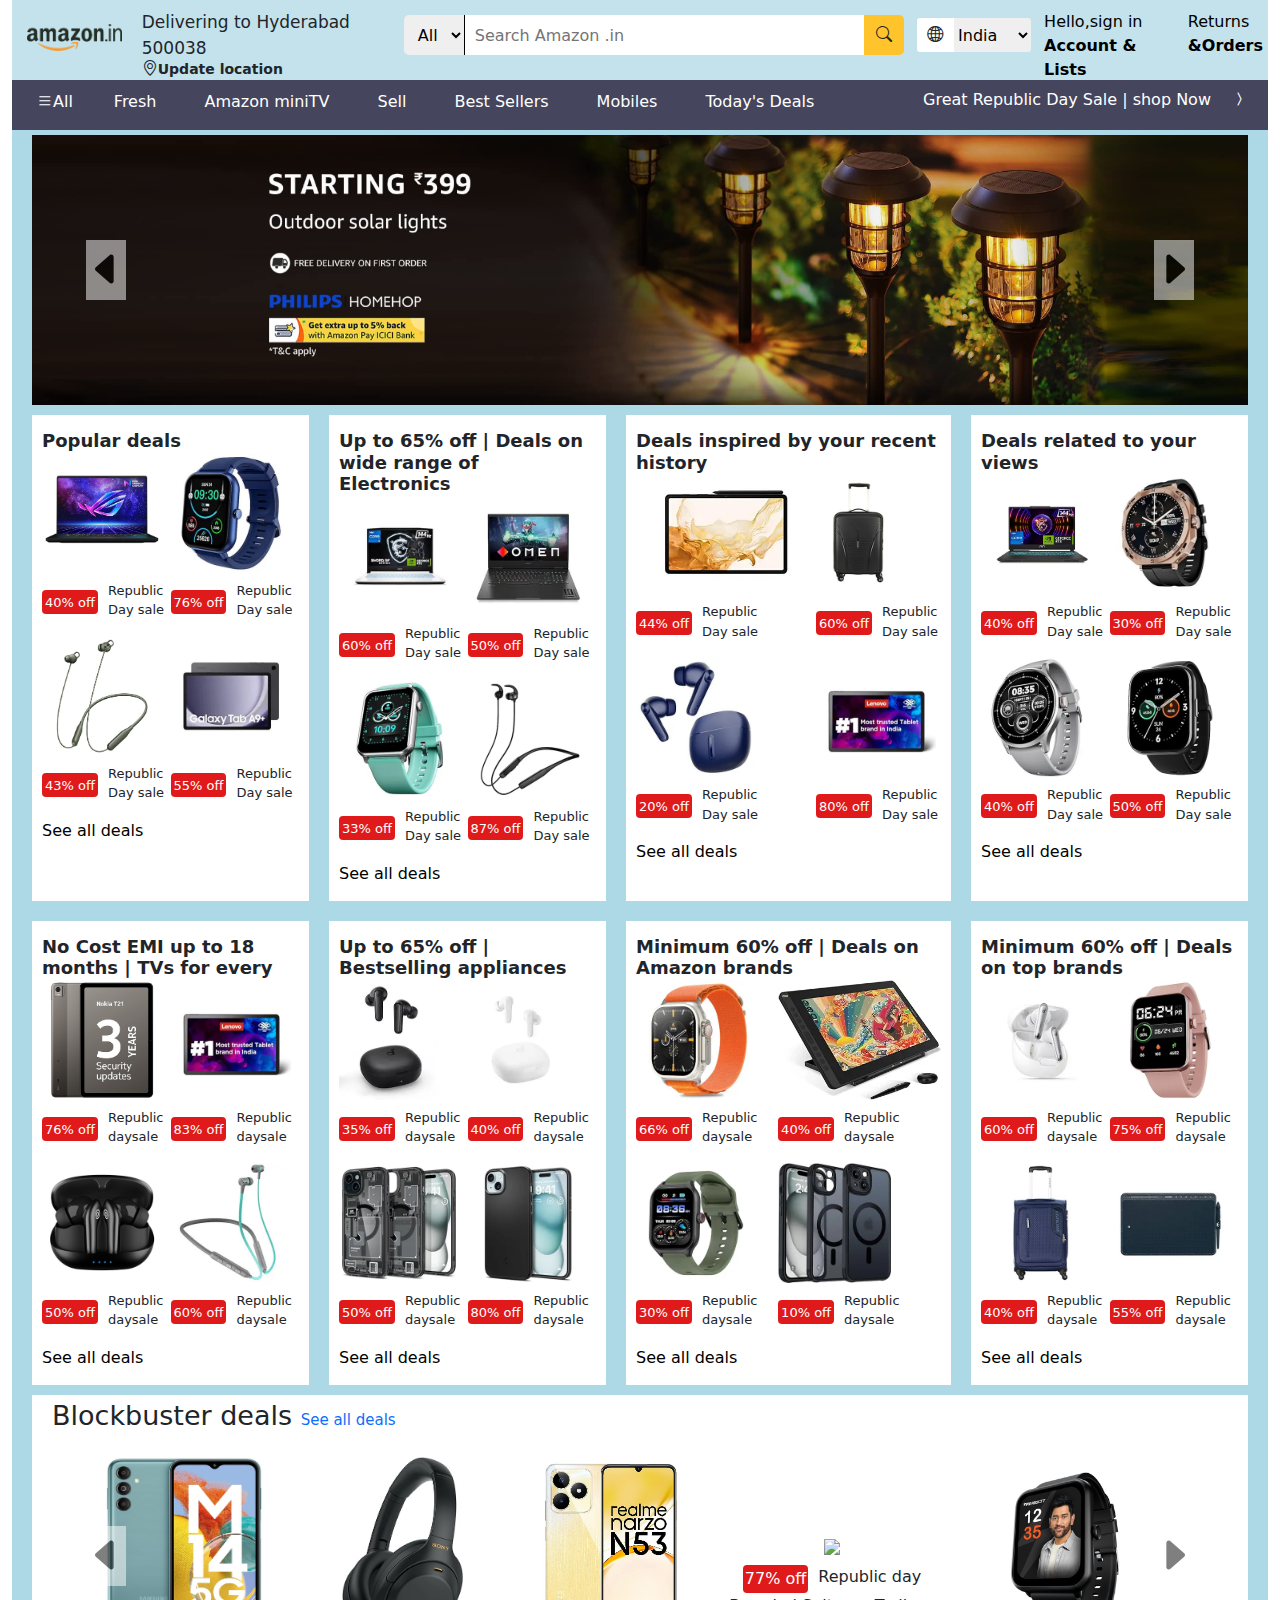
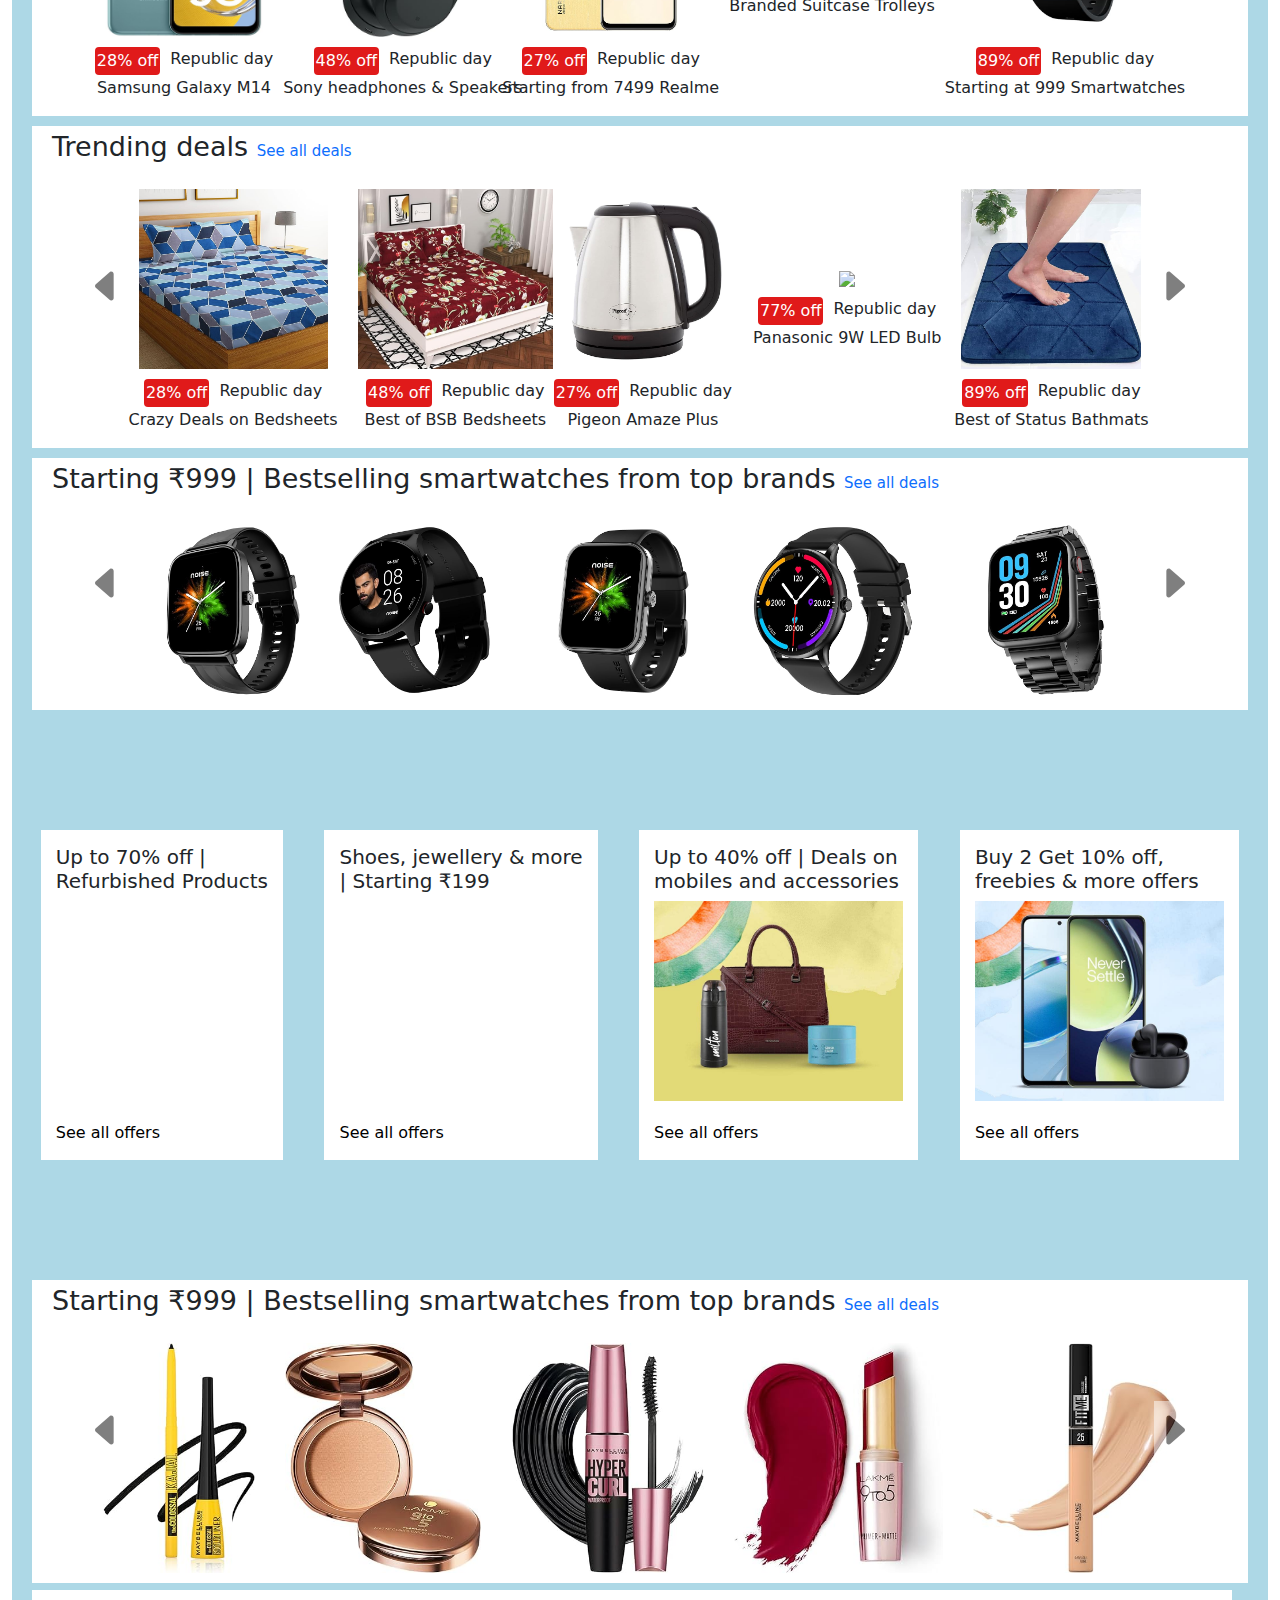
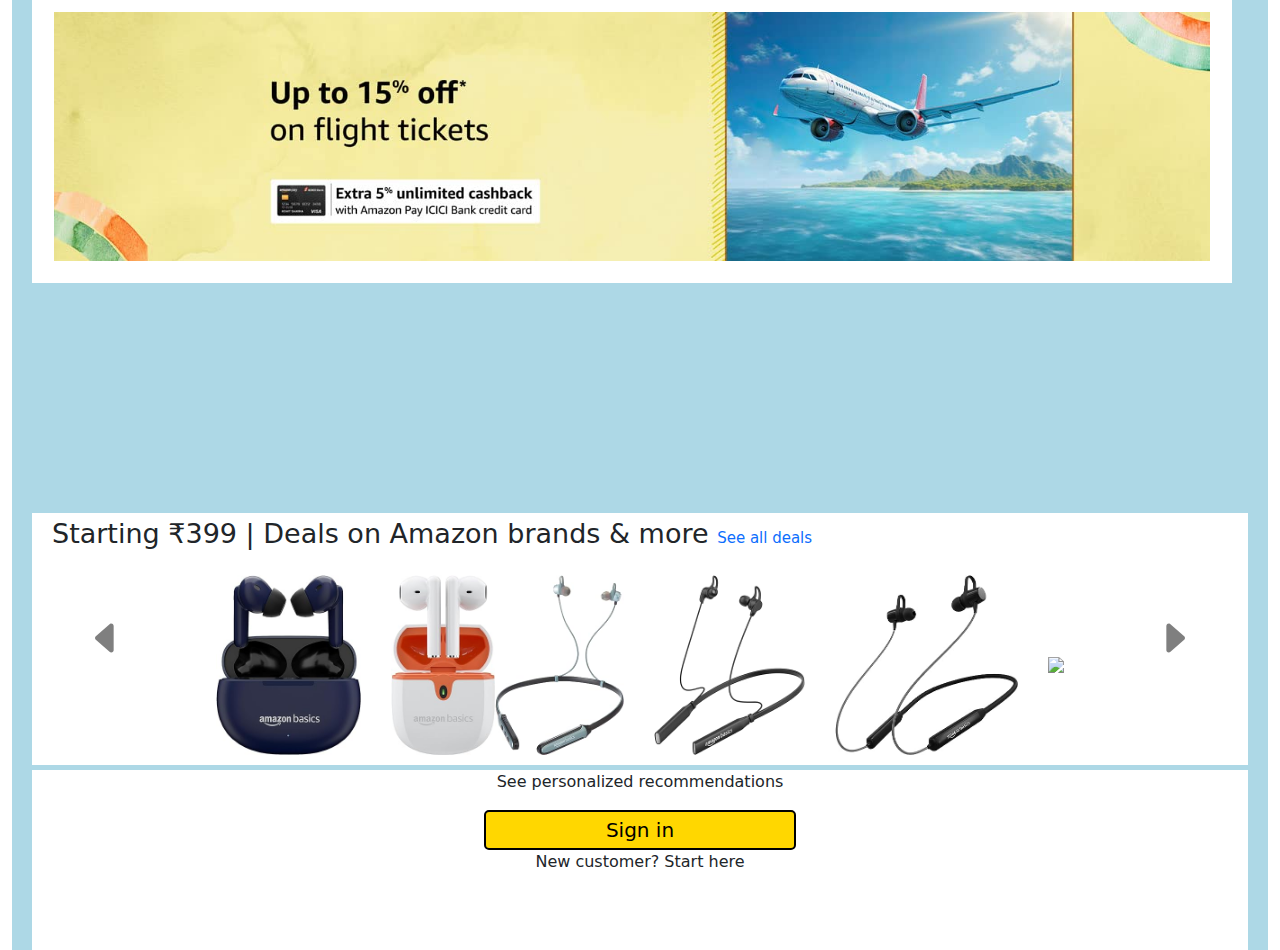
==== commit 28dff234: "Update index.html" ====
--- a/index.html
+++ b/index.html
@@ -478,7 +478,7 @@
 
                     </div>
                     <div class="n">
-                        <a href="https://www.amazon.in/stores/page/preview/?_encoding=UTF8&_encoding=UTF8&isPreview=1&isSlp=1&asins=B09XS7JWHH%2CB084685MT1%2CB0863TXGM3%2CB0961X3R2H%2CB0C33XXS56%2CB0BZP2H373%2CB09XSDMT4F%2CB0BS1PRC4L%2CB09PC695Q9%2CB0BS1RT9S2%2CB0BS1QCFHX%2CB0863FR3S9%2CB091CQH6VT%2CB09YL76VSR%2CB0BXXPG6FP%2CB0C345M3T7%2CB0BZPK3XFQ%2CB09PC4YK12%2CB09CG2P4Z2%2CB09CGB6VRR%2CB09C12JHP6%2CB0BS74M665%2CB0C29RGC8L%2CB0BYPFNW6T%2CB094TJ5FBF%2CB0C9ZYSJSK%2CB09SQWQ4TC%2CB0C29CL98P%2CB0BS1QB15L%2CB0C29CMM4R%2CB0BWLCLZPS%2CB0BYPGGDZX%2CB0BLYXQ512%2CB09PC6QJHP%2CB0C37HLFGL%2CB09CGDZHC5%2CB0C9ZSN3P1%2CB08FMSFXKN%2CB0BCZNDS6W%2CB09YL296PM%2CB0C296VD7T%2CB0C29BL8BS%2CB0B7RZFW93%2CB0B7S2TQ7V%2CB0BCZKW2WJ%2CB0BCZMWX1M%2CB0C4YY6WXX%2CB0CQ4LP8K4%2CB09QLHDQN5%2CB09RQV181B%2CB09RQV88P1%2CB099YZVS99%2CB09YVTN6H3%2CB09YVS1N3Z%2CB09G6N77YX%2CB09G6QQFY7%2CB09G6QCCH1%2CB09G6N5T58%2CB09JYPV2SV%2CB09JYGPCTW%2CB09JYSL3PC%2CB09JYW69W1%2CB09YVVQMZN%2CB09YVT3P37%2CB0B8TG2BLT%2CB0BCJZLP82%2CB0BCK1R2WY%2CB0BCKQW34R%2CB0BCK2C21R%2CB0BCJYXXJF%2CB0BCKQD2DR%2CB0C3WJ2NM2%2CB0C6LFJ1N2%2CB0C7B35XM3%20%2CB0C41W6PMT%2CB0BDTFDB1M%2CB094T99V63%2CB08FMT6ZM1%2CB094T6NYV9%2CB0B43Y8GHZ&ref_=dlx_gate_sd_dcl_tlt_3607ef18_dt_pd_gw_unk&pd_rd_w=ZURge&content-id=amzn1.sym.d761a35c-62db-40b5-a8d7-a59fbc8858c4&pf_rd_p=d761a35c-62db-40b5-a8d7-a59fbc8858c4&pf_rd_r=A3X2M86BKG0C4Y20TY1M&pd_rd_wg=UgOnV&pd_rd_r=35858b7a-b00d-4374-9a57-448f6d2935af"><img src=".earbards2.jpg" class="50 d-inline"></a>
+                        <a href="https://www.amazon.in/stores/page/preview/?_encoding=UTF8&_encoding=UTF8&isPreview=1&isSlp=1&asins=B09XS7JWHH%2CB084685MT1%2CB0863TXGM3%2CB0961X3R2H%2CB0C33XXS56%2CB0BZP2H373%2CB09XSDMT4F%2CB0BS1PRC4L%2CB09PC695Q9%2CB0BS1RT9S2%2CB0BS1QCFHX%2CB0863FR3S9%2CB091CQH6VT%2CB09YL76VSR%2CB0BXXPG6FP%2CB0C345M3T7%2CB0BZPK3XFQ%2CB09PC4YK12%2CB09CG2P4Z2%2CB09CGB6VRR%2CB09C12JHP6%2CB0BS74M665%2CB0C29RGC8L%2CB0BYPFNW6T%2CB094TJ5FBF%2CB0C9ZYSJSK%2CB09SQWQ4TC%2CB0C29CL98P%2CB0BS1QB15L%2CB0C29CMM4R%2CB0BWLCLZPS%2CB0BYPGGDZX%2CB0BLYXQ512%2CB09PC6QJHP%2CB0C37HLFGL%2CB09CGDZHC5%2CB0C9ZSN3P1%2CB08FMSFXKN%2CB0BCZNDS6W%2CB09YL296PM%2CB0C296VD7T%2CB0C29BL8BS%2CB0B7RZFW93%2CB0B7S2TQ7V%2CB0BCZKW2WJ%2CB0BCZMWX1M%2CB0C4YY6WXX%2CB0CQ4LP8K4%2CB09QLHDQN5%2CB09RQV181B%2CB09RQV88P1%2CB099YZVS99%2CB09YVTN6H3%2CB09YVS1N3Z%2CB09G6N77YX%2CB09G6QQFY7%2CB09G6QCCH1%2CB09G6N5T58%2CB09JYPV2SV%2CB09JYGPCTW%2CB09JYSL3PC%2CB09JYW69W1%2CB09YVVQMZN%2CB09YVT3P37%2CB0B8TG2BLT%2CB0BCJZLP82%2CB0BCK1R2WY%2CB0BCKQW34R%2CB0BCK2C21R%2CB0BCJYXXJF%2CB0BCKQD2DR%2CB0C3WJ2NM2%2CB0C6LFJ1N2%2CB0C7B35XM3%20%2CB0C41W6PMT%2CB0BDTFDB1M%2CB094T99V63%2CB08FMT6ZM1%2CB094T6NYV9%2CB0B43Y8GHZ&ref_=dlx_gate_sd_dcl_tlt_3607ef18_dt_pd_gw_unk&pd_rd_w=ZURge&content-id=amzn1.sym.d761a35c-62db-40b5-a8d7-a59fbc8858c4&pf_rd_p=d761a35c-62db-40b5-a8d7-a59fbc8858c4&pf_rd_r=A3X2M86BKG0C4Y20TY1M&pd_rd_wg=UgOnV&pd_rd_r=35858b7a-b00d-4374-9a57-448f6d2935af"><img src="earbards2.jpg" class="50 d-inline"></a>
                         <div class="of">
                             <p class="scroll">48% off</p>
                             <p>Republic day</p>
